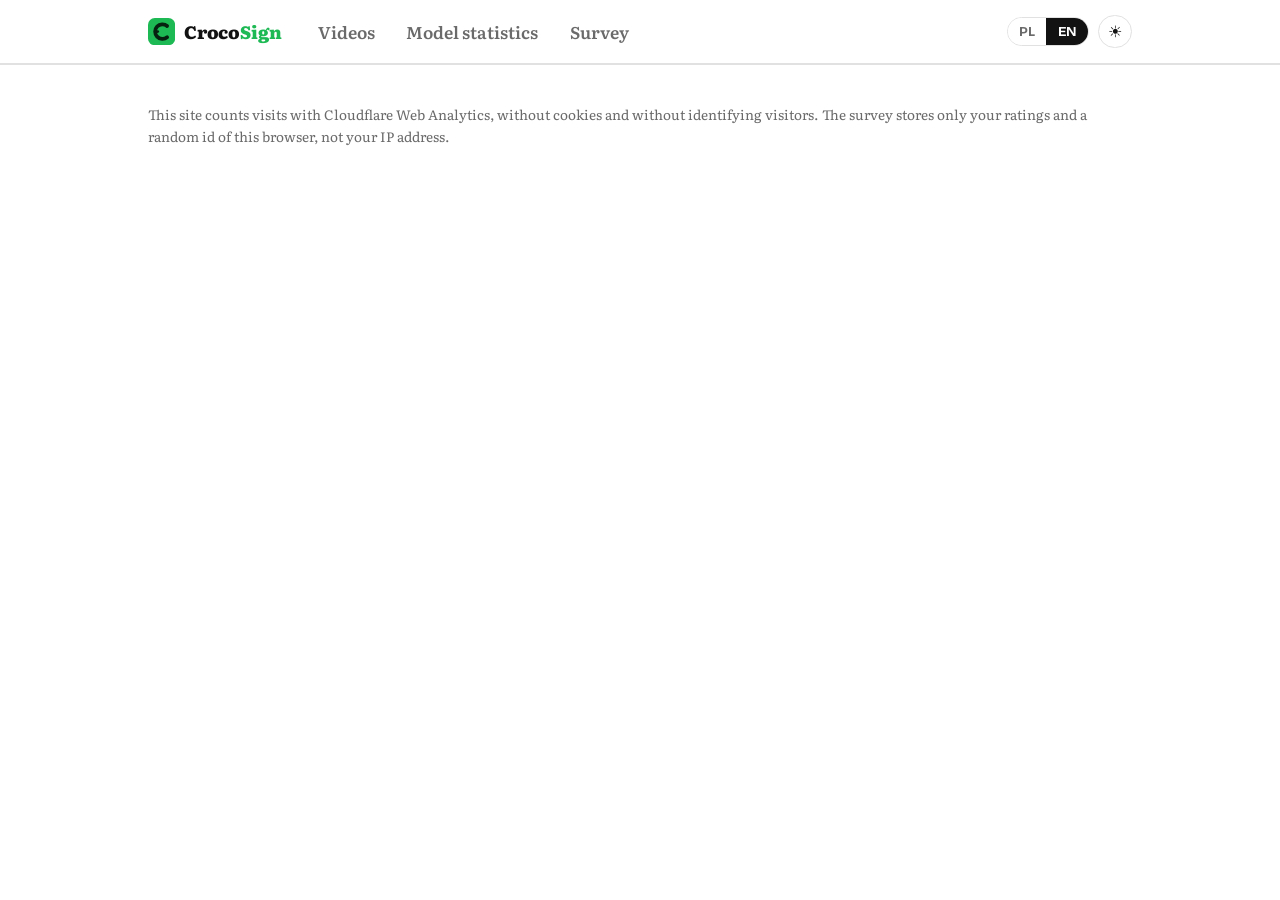
==== en/index.html @ 55305ed4 "Rebuild: fix(metrics): opaque sticky cell on highlighted row From crocosign-site d670e0a." ====
<!DOCTYPE html>
<html lang="en"><head>
    <meta charset="UTF-8">
    <link rel="icon" type="image/svg+xml" href="/favicon.svg">
    <meta name="viewport" content="width=device-width, initial-scale=1.0">
    <meta name="theme-color" content="#f1f3f5">
    <!-- Prerendered pages are visible before the app loads: apply a saved dark theme first. -->
    <script>try { var t = localStorage.getItem('croco-theme'); if (t === 'system') t = matchMedia('(prefers-color-scheme: dark)').matches ? 'dark' : 'light'; if (t === 'dark') document.documentElement.setAttribute('data-theme', 'dark') } catch (e) {}</script>
    <meta name="google-site-verification" content="Dm1I7h7MbUyl6pM-6xq9IWmkWGs-axJ8IQXrkf_HCyQ">
    <link rel="preconnect" href="https://fonts.googleapis.com">
    <link rel="preconnect" href="https://fonts.gstatic.com" crossorigin="">
    <link href="https://fonts.googleapis.com/css2?family=Bricolage+Grotesque:opsz,wdth,wght@12..96,75..100,300..800&amp;family=Literata:opsz,wght@7..72,400..700&amp;display=swap" rel="stylesheet">
    <title>CrocoSign: AI sign language translator for Polish Sign Language (PJM) to text</title>
    <meta name="description" content="Research prototype of an AI translator for Polish Sign Language (PJM): the model translates PJM videos into text. An open dataset of 29,928 video-sentence pairs from 151 Deaf signers, trained models and a survey rating the translations.">
    <link rel="canonical" href="https://crocosign.pl/en/">
    <meta property="og:type" content="website">
    <meta property="og:site_name" content="CrocoSign">
    <meta property="og:url" content="https://crocosign.pl/en/">
    <meta property="og:title" content="CrocoSign: AI sign language translator for Polish Sign Language (PJM) to text">
    <meta property="og:description" content="Research prototype of an AI translator for Polish Sign Language (PJM): the model translates PJM videos into text. An open dataset of 29,928 video-sentence pairs from 151 Deaf signers, trained models and a survey rating the translations.">
    <meta property="og:image" content="https://crocosign.pl/og.png">
    <meta property="og:image:width" content="1200">
    <meta property="og:image:height" content="630">
    <meta property="og:locale" content="en_US">
    <meta property="og:locale:alternate" content="pl_PL">
    <meta name="twitter:card" content="summary_large_image">
    <!-- Lets Google Dataset Search list the corpus. -->
    <script type="application/ld+json">{"@context": "https://schema.org", "@type": "Dataset", "name": "CrocoSign PJM-to-text dataset", "description": "29,928 sentence-level video clips of Polish Sign Language (PJM), about 25 hours from 151 Deaf signers, with corrected Polish transcripts, English translations, signer identifiers and multi-signer and signer-independent splits. Built from the Open Repository of the PJM Corpus of the University of Warsaw.", "url": "https://huggingface.co/datasets/CrocoSign/pjm-data", "sameAs": "https://github.com/crocosign/pjm-data", "license": "https://creativecommons.org/licenses/by-sa/4.0/", "isBasedOn": "https://www.korpuspjm.uw.edu.pl/", "inLanguage": ["pl", "en"], "keywords": ["Polish Sign Language", "PJM", "sign language translation", "sign language dataset"], "creator": {"@type": "Organization", "name": "CrocoSign", "url": "https://crocosign.pl"}}</script>
    <script type="module" crossorigin="" src="/assets/index-BMT6bpnj.js"></script>
    <link rel="stylesheet" crossorigin="" href="/assets/index-DxRXFw7Z.css">
  <link rel="modulepreload" as="script" crossorigin="" href="/assets/LandingPage-D9YiH0JZ.js"><link rel="modulepreload" as="script" crossorigin="" href="/assets/dataLabels-BdBc4yPj.js"><link rel="stylesheet" crossorigin="" href="/assets/LandingPage-Db438eYz.css"><link rel="alternate" hreflang="pl" href="https://crocosign.pl/"><link rel="alternate" hreflang="en" href="https://crocosign.pl/en/"><link rel="alternate" hreflang="x-default" href="https://crocosign.pl/"></head>
  <body>
    <div id="app" data-v-app=""><header data-v-b5de9434="" class="nav"><div data-v-b5de9434="" class="nav__inner container"><a data-v-b5de9434="" aria-current="page" href="/en" class="router-link-active router-link-exact-active brand" aria-label="CrocoSign"><span data-v-6fd08fef="" data-v-b5de9434="" class="logo"><svg data-v-6fd08fef="" class="logo__mark" viewBox="0 0 32 32" role="img" aria-label="CrocoSign"><rect data-v-6fd08fef="" x="0" y="0" width="32" height="32" rx="8" class="logo__tile"></rect><path data-v-6fd08fef="" d="M22.5 9.4 A 8.6 8.6 0 1 0 22.5 22.6" class="logo__glyph"></path><circle data-v-6fd08fef="" cx="11.3" cy="16" r="1.7" class="logo__eye"></circle></svg><span data-v-6fd08fef="" class="logo__word" aria-hidden="true"><span data-v-6fd08fef="" class="logo__croco">Croco</span><span data-v-6fd08fef="" class="logo__sign">Sign</span></span></span></a><nav data-v-b5de9434="" class="nav__links"><a data-v-b5de9434="" href="/en/videos" class="">Videos</a><a data-v-b5de9434="" href="/en/metrics" class="">Model statistics</a><a data-v-b5de9434="" href="/en/survey" class="">Survey</a></nav><div data-v-b5de9434="" class="nav__actions"><div data-v-b5de9434="" class="lang" role="group" aria-label="Language"><button data-v-b5de9434="" type="button" class=""> PL </button><button data-v-b5de9434="" type="button" class="lang--on"> EN </button></div><button data-v-b5de9434="" type="button" class="theme-toggle" title="Toggle theme" aria-label="Toggle theme">☀</button></div></div></header><main data-v-5b6b8867="" data-v-b5de9434="" class="landing"><div data-v-5b6b8867="" class="wrap"><header data-v-5b6b8867="" class="hero"><div data-v-5b6b8867=""><h1 data-v-5b6b8867="">CrocoSign</h1><p data-v-5b6b8867="" class="lead">We teach AI to translate Polish Sign Language (PJM) videos into text.</p><p data-v-5b6b8867="" class="proto">This is a research prototype, not a replacement for an interpreter.</p><p data-v-5b6b8867="" class="thesis">This is our engineering thesis at PJATK, “Automatic translation from Polish Sign Language to spoken languages”.</p><div data-v-5b6b8867="" class="cta"><a data-v-5b6b8867="" href="/en/videos" class="btn btn-primary">Browse corpus clips</a><a data-v-5b6b8867="" href="/en/metrics" class="btn btn-secondary">See model results</a><a data-v-5b6b8867="" href="/en/survey" class="btn btn-secondary">Rate the model's translations</a></div></div><figure data-v-8e3d008e="" data-v-5b6b8867="" class="scene"><div data-v-8e3d008e="" class="stage"><!----><video data-v-8e3d008e="" class="stage__video" poster="/assets/frame-C64pJEis.jpg" width="640" height="360" loop="" playsinline="" preload="auto" role="img" aria-label="A frame from the corpus recording: the signer raises a hand to the mouth"><source data-v-8e3d008e="" src="/assets/clip-DSAp-umF.webm" type="video/webm"><source data-v-8e3d008e="" src="/assets/clip-BU9-rFMF.mp4" type="video/mp4"></video><canvas data-v-8e3d008e="" class="stage__canvas" aria-hidden="true" width="541" height="305"></canvas></div><div data-v-8e3d008e="" class="controls"><button data-v-8e3d008e="" class="play" type="button">Play clip</button><div data-v-8e3d008e="" class="layers" role="group" aria-label="Keypoint layers"><span data-v-8e3d008e="" class="chip" style="--c: var(--g-lh);"><input data-v-8e3d008e="" id="layer-leftHand" type="checkbox"><label data-v-8e3d008e="" for="layer-leftHand"><i data-v-8e3d008e=""></i>left hand</label></span><span data-v-8e3d008e="" class="chip" style="--c: var(--g-rh);"><input data-v-8e3d008e="" id="layer-rightHand" type="checkbox"><label data-v-8e3d008e="" for="layer-rightHand"><i data-v-8e3d008e=""></i>right hand</label></span><span data-v-8e3d008e="" class="chip" style="--c: var(--g-body);"><input data-v-8e3d008e="" id="layer-body" type="checkbox"><label data-v-8e3d008e="" for="layer-body"><i data-v-8e3d008e=""></i>body</label></span><span data-v-8e3d008e="" class="chip" style="--c: var(--g-face);"><input data-v-8e3d008e="" id="layer-face" type="checkbox"><label data-v-8e3d008e="" for="layer-face"><i data-v-8e3d008e=""></i>face</label></span></div></div><p data-v-8e3d008e="" class="transcript" lang="pl">„Rybka podnosi się i opluwa kota, a ten ucieka.”</p><p data-v-8e3d008e="" class="source">Uni-Sign, transfer from OpenASL</p><p data-v-8e3d008e="" class="out" lang="en"><span data-v-8e3d008e="" class="w">The</span> <span data-v-8e3d008e="" class="w">fish</span> <span data-v-8e3d008e="" class="w">rises</span> <span data-v-8e3d008e="" class="w">and</span> <span data-v-8e3d008e="" class="w">spits</span> <span data-v-8e3d008e="" class="w">water</span> <span data-v-8e3d008e="" class="w">at</span> <span data-v-8e3d008e="" class="w">the</span> <span data-v-8e3d008e="" class="w">cat,</span> <span data-v-8e3d008e="" class="w">and</span> <span data-v-8e3d008e="" class="w">the</span> <span data-v-8e3d008e="" class="w">cat</span> <span data-v-8e3d008e="" class="w">runs</span> <span data-v-8e3d008e="" class="w">away.</span> </p><p data-v-8e3d008e="" class="example">An example picked from the test set.</p></figure></header><section data-v-5b6b8867="" class="sec" aria-labelledby="h-problem"><h2 data-v-5b6b8867="" id="h-problem">The problem</h2><div data-v-5b6b8867="" class="body"><p data-v-5b6b8867="" class="big">The Polish Association of the Deaf estimates that about 40-50 thousand people in Poland use PJM. It has its own grammar, and meaning is carried by, among other things, the direction and force of a movement and facial expression.</p><p data-v-5b6b8867="">There are few interpreters. 236 sign language interpreters took part in the 2023 census by STPJM and the University of Warsaw. Regional registers hold 508 entries, but they are not kept up to date, so there are probably far fewer active interpreters. An hour of interpreting costs about 132 PLN on average. In an emergency, such as a visit to the doctor, it is often impossible to book one.</p><div data-v-5b6b8867="" class="consulted"><p data-v-5b6b8867="">At the start we talked the idea and these problems through with Deaf people. What is needed most is more interpreters, and for that, more people and money. Our work runs alongside that: we test whether machine translation from PJM to text is feasible.</p></div><p data-v-5b6b8867="">We translate straight from video to text. Many systems first write signs down in an intermediate notation called glosses. No manual gloss annotation exists for PJM, so those methods could not be used directly. Pseudo-glosses could be generated automatically, but we chose a fully gloss-free approach: no extra stage and no noise from automatic annotation errors.</p><p data-v-5b6b8867="">We found no existing PJM-to-text translator and no set of recordings ready for training models. We built the dataset ourselves.</p></div></section><section data-v-5b6b8867="" class="sec sec--scene" aria-labelledby="h-how"><h2 data-v-5b6b8867="" id="h-how">How it works</h2><div data-v-cfa67ae3="" data-v-5b6b8867="" class="scene s1 s2 s3 s4"><figure data-v-cfa67ae3="" class="figure"><div data-v-cfa67ae3="" class="layer layer--frame"><img data-v-cfa67ae3="" class="photo" src="/assets/frame-C64pJEis.jpg" alt="A frame from the corpus recording: the signer raises a hand to the mouth" width="640" height="360" loading="lazy"><svg data-v-cfa67ae3="" class="overlay" viewBox="0 0 640 360" preserveAspectRatio="xMidYMid slice" aria-hidden="true"><g data-v-cfa67ae3="" stroke="#1ed760" fill="#1ed760"><line data-v-cfa67ae3="" class="draw" x1="367.2" y1="296.8" x2="349.3" y2="301.1" pathLength="1" stroke-width="2.5" style="transition-delay: 0ms;"></line><line data-v-cfa67ae3="" class="draw" x1="349.3" y1="301.1" x2="334.3" y2="306.1" pathLength="1" stroke-width="2.5" style="transition-delay: 25ms;"></line><line data-v-cfa67ae3="" class="draw" x1="334.3" y1="306.1" x2="325.8" y2="316.8" pathLength="1" stroke-width="2.5" style="transition-delay: 50ms;"></line><line data-v-cfa67ae3="" class="draw" x1="325.8" y1="316.8" x2="315.8" y2="324.7" pathLength="1" stroke-width="2.5" style="transition-delay: 75ms;"></line><line data-v-cfa67ae3="" class="draw" x1="367.2" y1="296.8" x2="332.9" y2="316.8" pathLength="1" stroke-width="2.5" style="transition-delay: 100ms;"></line><line data-v-cfa67ae3="" class="draw" x1="332.9" y1="316.8" x2="325.1" y2="330.4" pathLength="1" stroke-width="2.5" style="transition-delay: 125ms;"></line><line data-v-cfa67ae3="" class="draw" x1="325.1" y1="330.4" x2="317.9" y2="339" pathLength="1" stroke-width="2.5" style="transition-delay: 150ms;"></line><line data-v-cfa67ae3="" class="draw" x1="317.9" y1="339" x2="312.2" y2="346.8" pathLength="1" stroke-width="2.5" style="transition-delay: 175ms;"></line><line data-v-cfa67ae3="" class="draw" x1="367.2" y1="296.8" x2="342.2" y2="323.2" pathLength="1" stroke-width="2.5" style="transition-delay: 200ms;"></line><line data-v-cfa67ae3="" class="draw" x1="342.2" y1="323.2" x2="332.9" y2="338.3" pathLength="1" stroke-width="2.5" style="transition-delay: 225ms;"></line><line data-v-cfa67ae3="" class="draw" x1="332.9" y1="338.3" x2="325.8" y2="346.1" pathLength="1" stroke-width="2.5" style="transition-delay: 250ms;"></line><line data-v-cfa67ae3="" class="draw" x1="325.8" y1="346.1" x2="320" y2="351.8" pathLength="1" stroke-width="2.5" style="transition-delay: 275ms;"></line><line data-v-cfa67ae3="" class="draw" x1="367.2" y1="296.8" x2="350" y2="328.2" pathLength="1" stroke-width="2.5" style="transition-delay: 300ms;"></line><line data-v-cfa67ae3="" class="draw" x1="350" y1="328.2" x2="340.7" y2="341.1" pathLength="1" stroke-width="2.5" style="transition-delay: 325ms;"></line><line data-v-cfa67ae3="" class="draw" x1="340.7" y1="341.1" x2="333.6" y2="346.8" pathLength="1" stroke-width="2.5" style="transition-delay: 350ms;"></line><line data-v-cfa67ae3="" class="draw" x1="333.6" y1="346.8" x2="328.6" y2="349.7" pathLength="1" stroke-width="2.5" style="transition-delay: 375ms;"></line><line data-v-cfa67ae3="" class="draw" x1="367.2" y1="296.8" x2="357.2" y2="332.5" pathLength="1" stroke-width="2.5" style="transition-delay: 400ms;"></line><line data-v-cfa67ae3="" class="draw" x1="357.2" y1="332.5" x2="349.3" y2="341.1" pathLength="1" stroke-width="2.5" style="transition-delay: 425ms;"></line><line data-v-cfa67ae3="" class="draw" x1="349.3" y1="341.1" x2="343.6" y2="344" pathLength="1" stroke-width="2.5" style="transition-delay: 450ms;"></line><line data-v-cfa67ae3="" class="draw" x1="343.6" y1="344" x2="339.3" y2="345.4" pathLength="1" stroke-width="2.5" style="transition-delay: 475ms;"></line><circle data-v-cfa67ae3="" class="dot" cx="367.2" cy="296.8" r="2.2" style="transition-delay: 500ms;"></circle><circle data-v-cfa67ae3="" class="dot" cx="349.3" cy="301.1" r="2.2" style="transition-delay: 500ms;"></circle><circle data-v-cfa67ae3="" class="dot" cx="334.3" cy="306.1" r="2.2" style="transition-delay: 500ms;"></circle><circle data-v-cfa67ae3="" class="dot" cx="325.8" cy="316.8" r="2.2" style="transition-delay: 500ms;"></circle><circle data-v-cfa67ae3="" class="dot" cx="315.8" cy="324.7" r="2.2" style="transition-delay: 500ms;"></circle><circle data-v-cfa67ae3="" class="dot" cx="332.9" cy="316.8" r="2.2" style="transition-delay: 500ms;"></circle><circle data-v-cfa67ae3="" class="dot" cx="325.1" cy="330.4" r="2.2" style="transition-delay: 500ms;"></circle><circle data-v-cfa67ae3="" class="dot" cx="317.9" cy="339" r="2.2" style="transition-delay: 500ms;"></circle><circle data-v-cfa67ae3="" class="dot" cx="312.2" cy="346.8" r="2.2" style="transition-delay: 500ms;"></circle><circle data-v-cfa67ae3="" class="dot" cx="342.2" cy="323.2" r="2.2" style="transition-delay: 500ms;"></circle><circle data-v-cfa67ae3="" class="dot" cx="332.9" cy="338.3" r="2.2" style="transition-delay: 500ms;"></circle><circle data-v-cfa67ae3="" class="dot" cx="325.8" cy="346.1" r="2.2" style="transition-delay: 500ms;"></circle><circle data-v-cfa67ae3="" class="dot" cx="320" cy="351.8" r="2.2" style="transition-delay: 500ms;"></circle><circle data-v-cfa67ae3="" class="dot" cx="350" cy="328.2" r="2.2" style="transition-delay: 500ms;"></circle><circle data-v-cfa67ae3="" class="dot" cx="340.7" cy="341.1" r="2.2" style="transition-delay: 500ms;"></circle><circle data-v-cfa67ae3="" class="dot" cx="333.6" cy="346.8" r="2.2" style="transition-delay: 500ms;"></circle><circle data-v-cfa67ae3="" class="dot" cx="328.6" cy="349.7" r="2.2" style="transition-delay: 500ms;"></circle><circle data-v-cfa67ae3="" class="dot" cx="357.2" cy="332.5" r="2.2" style="transition-delay: 500ms;"></circle><circle data-v-cfa67ae3="" class="dot" cx="349.3" cy="341.1" r="2.2" style="transition-delay: 500ms;"></circle><circle data-v-cfa67ae3="" class="dot" cx="343.6" cy="344" r="2.2" style="transition-delay: 500ms;"></circle><circle data-v-cfa67ae3="" class="dot" cx="339.3" cy="345.4" r="2.2" style="transition-delay: 500ms;"></circle></g><g data-v-cfa67ae3="" stroke="#7ee2a8" fill="#7ee2a8"><line data-v-cfa67ae3="" class="draw" x1="294.3" y1="130.3" x2="300.7" y2="121.8" pathLength="1" stroke-width="2.5" style="transition-delay: 220ms;"></line><line data-v-cfa67ae3="" class="draw" x1="300.7" y1="121.8" x2="309.3" y2="116" pathLength="1" stroke-width="2.5" style="transition-delay: 245ms;"></line><line data-v-cfa67ae3="" class="draw" x1="309.3" y1="116" x2="316.5" y2="110.3" pathLength="1" stroke-width="2.5" style="transition-delay: 270ms;"></line><line data-v-cfa67ae3="" class="draw" x1="316.5" y1="110.3" x2="320.8" y2="99.6" pathLength="1" stroke-width="2.5" style="transition-delay: 295ms;"></line><line data-v-cfa67ae3="" class="draw" x1="294.3" y1="130.3" x2="301.4" y2="94.6" pathLength="1" stroke-width="2.5" style="transition-delay: 320ms;"></line><line data-v-cfa67ae3="" class="draw" x1="301.4" y1="94.6" x2="310.7" y2="92.4" pathLength="1" stroke-width="2.5" style="transition-delay: 345ms;"></line><line data-v-cfa67ae3="" class="draw" x1="310.7" y1="92.4" x2="317.9" y2="97.5" pathLength="1" stroke-width="2.5" style="transition-delay: 370ms;"></line><line data-v-cfa67ae3="" class="draw" x1="317.9" y1="97.5" x2="322.2" y2="107.5" pathLength="1" stroke-width="2.5" style="transition-delay: 395ms;"></line><line data-v-cfa67ae3="" class="draw" x1="294.3" y1="130.3" x2="297.2" y2="95.3" pathLength="1" stroke-width="2.5" style="transition-delay: 420ms;"></line><line data-v-cfa67ae3="" class="draw" x1="297.2" y1="95.3" x2="312.2" y2="94.6" pathLength="1" stroke-width="2.5" style="transition-delay: 445ms;"></line><line data-v-cfa67ae3="" class="draw" x1="312.2" y1="94.6" x2="319.3" y2="101.7" pathLength="1" stroke-width="2.5" style="transition-delay: 470ms;"></line><line data-v-cfa67ae3="" class="draw" x1="319.3" y1="101.7" x2="322.9" y2="111" pathLength="1" stroke-width="2.5" style="transition-delay: 495ms;"></line><line data-v-cfa67ae3="" class="draw" x1="294.3" y1="130.3" x2="295" y2="97.5" pathLength="1" stroke-width="2.5" style="transition-delay: 520ms;"></line><line data-v-cfa67ae3="" class="draw" x1="295" y1="97.5" x2="309.3" y2="97.5" pathLength="1" stroke-width="2.5" style="transition-delay: 545ms;"></line><line data-v-cfa67ae3="" class="draw" x1="309.3" y1="97.5" x2="317.2" y2="106.7" pathLength="1" stroke-width="2.5" style="transition-delay: 570ms;"></line><line data-v-cfa67ae3="" class="draw" x1="317.2" y1="106.7" x2="319.3" y2="117.5" pathLength="1" stroke-width="2.5" style="transition-delay: 595ms;"></line><line data-v-cfa67ae3="" class="draw" x1="294.3" y1="130.3" x2="293.6" y2="101.7" pathLength="1" stroke-width="2.5" style="transition-delay: 620ms;"></line><line data-v-cfa67ae3="" class="draw" x1="293.6" y1="101.7" x2="305.7" y2="101.7" pathLength="1" stroke-width="2.5" style="transition-delay: 645ms;"></line><line data-v-cfa67ae3="" class="draw" x1="305.7" y1="101.7" x2="312.2" y2="110.3" pathLength="1" stroke-width="2.5" style="transition-delay: 670ms;"></line><line data-v-cfa67ae3="" class="draw" x1="312.2" y1="110.3" x2="315.8" y2="118.9" pathLength="1" stroke-width="2.5" style="transition-delay: 695ms;"></line><circle data-v-cfa67ae3="" class="dot" cx="294.3" cy="130.3" r="2.2" style="transition-delay: 720ms;"></circle><circle data-v-cfa67ae3="" class="dot" cx="300.7" cy="121.8" r="2.2" style="transition-delay: 720ms;"></circle><circle data-v-cfa67ae3="" class="dot" cx="309.3" cy="116" r="2.2" style="transition-delay: 720ms;"></circle><circle data-v-cfa67ae3="" class="dot" cx="316.5" cy="110.3" r="2.2" style="transition-delay: 720ms;"></circle><circle data-v-cfa67ae3="" class="dot" cx="320.8" cy="99.6" r="2.2" style="transition-delay: 720ms;"></circle><circle data-v-cfa67ae3="" class="dot" cx="301.4" cy="94.6" r="2.2" style="transition-delay: 720ms;"></circle><circle data-v-cfa67ae3="" class="dot" cx="310.7" cy="92.4" r="2.2" style="transition-delay: 720ms;"></circle><circle data-v-cfa67ae3="" class="dot" cx="317.9" cy="97.5" r="2.2" style="transition-delay: 720ms;"></circle><circle data-v-cfa67ae3="" class="dot" cx="322.2" cy="107.5" r="2.2" style="transition-delay: 720ms;"></circle><circle data-v-cfa67ae3="" class="dot" cx="297.2" cy="95.3" r="2.2" style="transition-delay: 720ms;"></circle><circle data-v-cfa67ae3="" class="dot" cx="312.2" cy="94.6" r="2.2" style="transition-delay: 720ms;"></circle><circle data-v-cfa67ae3="" class="dot" cx="319.3" cy="101.7" r="2.2" style="transition-delay: 720ms;"></circle><circle data-v-cfa67ae3="" class="dot" cx="322.9" cy="111" r="2.2" style="transition-delay: 720ms;"></circle><circle data-v-cfa67ae3="" class="dot" cx="295" cy="97.5" r="2.2" style="transition-delay: 720ms;"></circle><circle data-v-cfa67ae3="" class="dot" cx="309.3" cy="97.5" r="2.2" style="transition-delay: 720ms;"></circle><circle data-v-cfa67ae3="" class="dot" cx="317.2" cy="106.7" r="2.2" style="transition-delay: 720ms;"></circle><circle data-v-cfa67ae3="" class="dot" cx="319.3" cy="117.5" r="2.2" style="transition-delay: 720ms;"></circle><circle data-v-cfa67ae3="" class="dot" cx="293.6" cy="101.7" r="2.2" style="transition-delay: 720ms;"></circle><circle data-v-cfa67ae3="" class="dot" cx="305.7" cy="101.7" r="2.2" style="transition-delay: 720ms;"></circle><circle data-v-cfa67ae3="" class="dot" cx="312.2" cy="110.3" r="2.2" style="transition-delay: 720ms;"></circle><circle data-v-cfa67ae3="" class="dot" cx="315.8" cy="118.9" r="2.2" style="transition-delay: 720ms;"></circle></g><g data-v-cfa67ae3="" stroke="#e8c872" fill="#e8c872"><line data-v-cfa67ae3="" class="draw" x1="389.3" y1="153.2" x2="248.6" y2="136.8" pathLength="1" stroke-width="2.5" style="transition-delay: 440ms;"></line><line data-v-cfa67ae3="" class="draw" x1="389.3" y1="153.2" x2="444.4" y2="256.1" pathLength="1" stroke-width="2.5" style="transition-delay: 465ms;"></line><line data-v-cfa67ae3="" class="draw" x1="444.4" y1="256.1" x2="370" y2="295.4" pathLength="1" stroke-width="2.5" style="transition-delay: 490ms;"></line><line data-v-cfa67ae3="" class="draw" x1="248.6" y1="136.8" x2="212.2" y2="208.9" pathLength="1" stroke-width="2.5" style="transition-delay: 515ms;"></line><line data-v-cfa67ae3="" class="draw" x1="212.2" y1="208.9" x2="284.3" y2="135.3" pathLength="1" stroke-width="2.5" style="transition-delay: 540ms;"></line><line data-v-cfa67ae3="" class="draw" x1="304.3" y1="86.7" x2="318.6" y2="73.2" pathLength="1" stroke-width="2.5" style="transition-delay: 565ms;"></line><line data-v-cfa67ae3="" class="draw" x1="304.3" y1="86.7" x2="290.8" y2="73.2" pathLength="1" stroke-width="2.5" style="transition-delay: 590ms;"></line><line data-v-cfa67ae3="" class="draw" x1="318.6" y1="73.2" x2="342.2" y2="82.4" pathLength="1" stroke-width="2.5" style="transition-delay: 615ms;"></line><line data-v-cfa67ae3="" class="draw" x1="290.8" y1="73.2" x2="270.7" y2="85.3" pathLength="1" stroke-width="2.5" style="transition-delay: 640ms;"></line><circle data-v-cfa67ae3="" class="dot" cx="304.3" cy="86.7" r="2.2" style="transition-delay: 940ms;"></circle><circle data-v-cfa67ae3="" class="dot" cx="318.6" cy="73.2" r="2.2" style="transition-delay: 940ms;"></circle><circle data-v-cfa67ae3="" class="dot" cx="290.8" cy="73.2" r="2.2" style="transition-delay: 940ms;"></circle><circle data-v-cfa67ae3="" class="dot" cx="342.2" cy="82.4" r="2.2" style="transition-delay: 940ms;"></circle><circle data-v-cfa67ae3="" class="dot" cx="270.7" cy="85.3" r="2.2" style="transition-delay: 940ms;"></circle><circle data-v-cfa67ae3="" class="dot" cx="389.3" cy="153.2" r="2.2" style="transition-delay: 940ms;"></circle><circle data-v-cfa67ae3="" class="dot" cx="248.6" cy="136.8" r="2.2" style="transition-delay: 940ms;"></circle><circle data-v-cfa67ae3="" class="dot" cx="444.4" cy="256.1" r="2.2" style="transition-delay: 940ms;"></circle><circle data-v-cfa67ae3="" class="dot" cx="212.2" cy="208.9" r="2.2" style="transition-delay: 940ms;"></circle><circle data-v-cfa67ae3="" class="dot" cx="370" cy="295.4" r="2.2" style="transition-delay: 940ms;"></circle><circle data-v-cfa67ae3="" class="dot" cx="284.3" cy="135.3" r="2.2" style="transition-delay: 940ms;"></circle></g><g data-v-cfa67ae3="" stroke="#f28c6b" fill="#f28c6b"><line data-v-cfa67ae3="" class="draw" x1="272.1" y1="75.3" x2="272.9" y2="83.9" pathLength="1" stroke-width="1.5" style="transition-delay: 660ms;"></line><line data-v-cfa67ae3="" class="draw" x1="272.9" y1="83.9" x2="274.3" y2="92.4" pathLength="1" stroke-width="1.5" style="transition-delay: 685ms;"></line><line data-v-cfa67ae3="" class="draw" x1="274.3" y1="92.4" x2="276.4" y2="100.3" pathLength="1" stroke-width="1.5" style="transition-delay: 710ms;"></line><line data-v-cfa67ae3="" class="draw" x1="276.4" y1="100.3" x2="279.3" y2="107.5" pathLength="1" stroke-width="1.5" style="transition-delay: 735ms;"></line><line data-v-cfa67ae3="" class="draw" x1="279.3" y1="107.5" x2="284.3" y2="113.9" pathLength="1" stroke-width="1.5" style="transition-delay: 760ms;"></line><line data-v-cfa67ae3="" class="draw" x1="284.3" y1="113.9" x2="290" y2="120.3" pathLength="1" stroke-width="1.5" style="transition-delay: 785ms;"></line><line data-v-cfa67ae3="" class="draw" x1="290" y1="120.3" x2="297.9" y2="123.2" pathLength="1" stroke-width="1.5" style="transition-delay: 810ms;"></line><line data-v-cfa67ae3="" class="draw" x1="297.9" y1="123.2" x2="306.4" y2="124.6" pathLength="1" stroke-width="1.5" style="transition-delay: 835ms;"></line><line data-v-cfa67ae3="" class="draw" x1="306.4" y1="124.6" x2="315" y2="122.5" pathLength="1" stroke-width="1.5" style="transition-delay: 860ms;"></line><line data-v-cfa67ae3="" class="draw" x1="315" y1="122.5" x2="322.9" y2="118.9" pathLength="1" stroke-width="1.5" style="transition-delay: 885ms;"></line><line data-v-cfa67ae3="" class="draw" x1="322.9" y1="118.9" x2="327.9" y2="112.5" pathLength="1" stroke-width="1.5" style="transition-delay: 910ms;"></line><line data-v-cfa67ae3="" class="draw" x1="327.9" y1="112.5" x2="333.6" y2="105.3" pathLength="1" stroke-width="1.5" style="transition-delay: 935ms;"></line><line data-v-cfa67ae3="" class="draw" x1="333.6" y1="105.3" x2="336.4" y2="98.9" pathLength="1" stroke-width="1.5" style="transition-delay: 960ms;"></line><line data-v-cfa67ae3="" class="draw" x1="336.4" y1="98.9" x2="337.9" y2="90.3" pathLength="1" stroke-width="1.5" style="transition-delay: 985ms;"></line><line data-v-cfa67ae3="" class="draw" x1="337.9" y1="90.3" x2="338.6" y2="82.4" pathLength="1" stroke-width="1.5" style="transition-delay: 1010ms;"></line><line data-v-cfa67ae3="" class="draw" x1="338.6" y1="82.4" x2="338.6" y2="73.9" pathLength="1" stroke-width="1.5" style="transition-delay: 1035ms;"></line><circle data-v-cfa67ae3="" class="dot" cx="272.1" cy="75.3" r="1.2" style="transition-delay: 1160ms;"></circle><circle data-v-cfa67ae3="" class="dot" cx="272.9" cy="83.9" r="1.2" style="transition-delay: 1160ms;"></circle><circle data-v-cfa67ae3="" class="dot" cx="274.3" cy="92.4" r="1.2" style="transition-delay: 1160ms;"></circle><circle data-v-cfa67ae3="" class="dot" cx="276.4" cy="100.3" r="1.2" style="transition-delay: 1160ms;"></circle><circle data-v-cfa67ae3="" class="dot" cx="279.3" cy="107.5" r="1.2" style="transition-delay: 1160ms;"></circle><circle data-v-cfa67ae3="" class="dot" cx="284.3" cy="113.9" r="1.2" style="transition-delay: 1160ms;"></circle><circle data-v-cfa67ae3="" class="dot" cx="290" cy="120.3" r="1.2" style="transition-delay: 1160ms;"></circle><circle data-v-cfa67ae3="" class="dot" cx="297.9" cy="123.2" r="1.2" style="transition-delay: 1160ms;"></circle><circle data-v-cfa67ae3="" class="dot" cx="306.4" cy="124.6" r="1.2" style="transition-delay: 1160ms;"></circle><circle data-v-cfa67ae3="" class="dot" cx="315" cy="122.5" r="1.2" style="transition-delay: 1160ms;"></circle><circle data-v-cfa67ae3="" class="dot" cx="322.9" cy="118.9" r="1.2" style="transition-delay: 1160ms;"></circle><circle data-v-cfa67ae3="" class="dot" cx="327.9" cy="112.5" r="1.2" style="transition-delay: 1160ms;"></circle><circle data-v-cfa67ae3="" class="dot" cx="333.6" cy="105.3" r="1.2" style="transition-delay: 1160ms;"></circle><circle data-v-cfa67ae3="" class="dot" cx="336.4" cy="98.9" r="1.2" style="transition-delay: 1160ms;"></circle><circle data-v-cfa67ae3="" class="dot" cx="337.9" cy="90.3" r="1.2" style="transition-delay: 1160ms;"></circle><circle data-v-cfa67ae3="" class="dot" cx="338.6" cy="82.4" r="1.2" style="transition-delay: 1160ms;"></circle><circle data-v-cfa67ae3="" class="dot" cx="338.6" cy="73.9" r="1.2" style="transition-delay: 1160ms;"></circle><circle data-v-cfa67ae3="" class="dot" cx="280" cy="68.9" r="1.2" style="transition-delay: 1160ms;"></circle><circle data-v-cfa67ae3="" class="dot" cx="284.3" cy="66.7" r="1.2" style="transition-delay: 1160ms;"></circle><circle data-v-cfa67ae3="" class="dot" cx="288.6" cy="66" r="1.2" style="transition-delay: 1160ms;"></circle><circle data-v-cfa67ae3="" class="dot" cx="293.6" cy="66" r="1.2" style="transition-delay: 1160ms;"></circle><circle data-v-cfa67ae3="" class="dot" cx="297.9" cy="66.7" r="1.2" style="transition-delay: 1160ms;"></circle><circle data-v-cfa67ae3="" class="dot" cx="310" cy="66.7" r="1.2" style="transition-delay: 1160ms;"></circle><circle data-v-cfa67ae3="" class="dot" cx="315" cy="65.3" r="1.2" style="transition-delay: 1160ms;"></circle><circle data-v-cfa67ae3="" class="dot" cx="320" cy="65.3" r="1.2" style="transition-delay: 1160ms;"></circle><circle data-v-cfa67ae3="" class="dot" cx="325.1" cy="66" r="1.2" style="transition-delay: 1160ms;"></circle><circle data-v-cfa67ae3="" class="dot" cx="329.3" cy="68.1" r="1.2" style="transition-delay: 1160ms;"></circle><circle data-v-cfa67ae3="" class="dot" cx="304.3" cy="73.2" r="1.2" style="transition-delay: 1160ms;"></circle><circle data-v-cfa67ae3="" class="dot" cx="304.3" cy="78.2" r="1.2" style="transition-delay: 1160ms;"></circle><circle data-v-cfa67ae3="" class="dot" cx="304.3" cy="83.9" r="1.2" style="transition-delay: 1160ms;"></circle><circle data-v-cfa67ae3="" class="dot" cx="304.3" cy="89.6" r="1.2" style="transition-delay: 1160ms;"></circle><circle data-v-cfa67ae3="" class="dot" cx="297.9" cy="93.2" r="1.2" style="transition-delay: 1160ms;"></circle><circle data-v-cfa67ae3="" class="dot" cx="300.7" cy="93.9" r="1.2" style="transition-delay: 1160ms;"></circle><circle data-v-cfa67ae3="" class="dot" cx="304.3" cy="94.6" r="1.2" style="transition-delay: 1160ms;"></circle><circle data-v-cfa67ae3="" class="dot" cx="307.2" cy="94.6" r="1.2" style="transition-delay: 1160ms;"></circle><circle data-v-cfa67ae3="" class="dot" cx="310.7" cy="93.9" r="1.2" style="transition-delay: 1160ms;"></circle><circle data-v-cfa67ae3="" class="dot" cx="284.3" cy="74.6" r="1.2" style="transition-delay: 1160ms;"></circle><circle data-v-cfa67ae3="" class="dot" cx="288.6" cy="72.4" r="1.2" style="transition-delay: 1160ms;"></circle><circle data-v-cfa67ae3="" class="dot" cx="292.9" cy="71.7" r="1.2" style="transition-delay: 1160ms;"></circle><circle data-v-cfa67ae3="" class="dot" cx="296.4" cy="73.9" r="1.2" style="transition-delay: 1160ms;"></circle><circle data-v-cfa67ae3="" class="dot" cx="292.9" cy="75.3" r="1.2" style="transition-delay: 1160ms;"></circle><circle data-v-cfa67ae3="" class="dot" cx="288.6" cy="75.3" r="1.2" style="transition-delay: 1160ms;"></circle><circle data-v-cfa67ae3="" class="dot" cx="312.2" cy="73.2" r="1.2" style="transition-delay: 1160ms;"></circle><circle data-v-cfa67ae3="" class="dot" cx="316.5" cy="71.7" r="1.2" style="transition-delay: 1160ms;"></circle><circle data-v-cfa67ae3="" class="dot" cx="320.8" cy="71.7" r="1.2" style="transition-delay: 1160ms;"></circle><circle data-v-cfa67ae3="" class="dot" cx="325.1" cy="73.9" r="1.2" style="transition-delay: 1160ms;"></circle><circle data-v-cfa67ae3="" class="dot" cx="320.8" cy="74.6" r="1.2" style="transition-delay: 1160ms;"></circle><circle data-v-cfa67ae3="" class="dot" cx="316.5" cy="74.6" r="1.2" style="transition-delay: 1160ms;"></circle><circle data-v-cfa67ae3="" class="dot" cx="292.9" cy="103.9" r="1.2" style="transition-delay: 1160ms;"></circle><circle data-v-cfa67ae3="" class="dot" cx="297.2" cy="101.7" r="1.2" style="transition-delay: 1160ms;"></circle><circle data-v-cfa67ae3="" class="dot" cx="301.4" cy="101" r="1.2" style="transition-delay: 1160ms;"></circle><circle data-v-cfa67ae3="" class="dot" cx="304.3" cy="101.7" r="1.2" style="transition-delay: 1160ms;"></circle><circle data-v-cfa67ae3="" class="dot" cx="307.2" cy="101.7" r="1.2" style="transition-delay: 1160ms;"></circle><circle data-v-cfa67ae3="" class="dot" cx="312.2" cy="102.5" r="1.2" style="transition-delay: 1160ms;"></circle><circle data-v-cfa67ae3="" class="dot" cx="317.2" cy="104.6" r="1.2" style="transition-delay: 1160ms;"></circle><circle data-v-cfa67ae3="" class="dot" cx="313.6" cy="106" r="1.2" style="transition-delay: 1160ms;"></circle><circle data-v-cfa67ae3="" class="dot" cx="309.3" cy="108.2" r="1.2" style="transition-delay: 1160ms;"></circle><circle data-v-cfa67ae3="" class="dot" cx="305" cy="108.9" r="1.2" style="transition-delay: 1160ms;"></circle><circle data-v-cfa67ae3="" class="dot" cx="300" cy="108.2" r="1.2" style="transition-delay: 1160ms;"></circle><circle data-v-cfa67ae3="" class="dot" cx="295.7" cy="106" r="1.2" style="transition-delay: 1160ms;"></circle><circle data-v-cfa67ae3="" class="dot" cx="293.6" cy="103.9" r="1.2" style="transition-delay: 1160ms;"></circle><circle data-v-cfa67ae3="" class="dot" cx="299.3" cy="103.2" r="1.2" style="transition-delay: 1160ms;"></circle><circle data-v-cfa67ae3="" class="dot" cx="304.3" cy="103.2" r="1.2" style="transition-delay: 1160ms;"></circle><circle data-v-cfa67ae3="" class="dot" cx="310" cy="103.9" r="1.2" style="transition-delay: 1160ms;"></circle><circle data-v-cfa67ae3="" class="dot" cx="315.8" cy="104.6" r="1.2" style="transition-delay: 1160ms;"></circle><circle data-v-cfa67ae3="" class="dot" cx="310" cy="104.6" r="1.2" style="transition-delay: 1160ms;"></circle><circle data-v-cfa67ae3="" class="dot" cx="304.3" cy="104.6" r="1.2" style="transition-delay: 1160ms;"></circle><circle data-v-cfa67ae3="" class="dot" cx="298.6" cy="103.9" r="1.2" style="transition-delay: 1160ms;"></circle></g></svg></div><div data-v-cfa67ae3="" class="layer layer--info"><div data-v-cfa67ae3="" class="tiles"><div data-v-cfa67ae3="" class="tile" style="--k: 1.5; transition-delay: 0ms;"><svg data-v-cfa67ae3="" viewBox="300.2 284.8 79 79" aria-hidden="true"><g data-v-cfa67ae3="" stroke="var(--g-lh)" fill="var(--g-lh)"><line data-v-cfa67ae3="" x1="367.2" y1="296.8" x2="349.3" y2="301.1" stroke-width="2" stroke-linecap="round"></line><line data-v-cfa67ae3="" x1="349.3" y1="301.1" x2="334.3" y2="306.1" stroke-width="2" stroke-linecap="round"></line><line data-v-cfa67ae3="" x1="334.3" y1="306.1" x2="325.8" y2="316.8" stroke-width="2" stroke-linecap="round"></line><line data-v-cfa67ae3="" x1="325.8" y1="316.8" x2="315.8" y2="324.7" stroke-width="2" stroke-linecap="round"></line><line data-v-cfa67ae3="" x1="367.2" y1="296.8" x2="332.9" y2="316.8" stroke-width="2" stroke-linecap="round"></line><line data-v-cfa67ae3="" x1="332.9" y1="316.8" x2="325.1" y2="330.4" stroke-width="2" stroke-linecap="round"></line><line data-v-cfa67ae3="" x1="325.1" y1="330.4" x2="317.9" y2="339" stroke-width="2" stroke-linecap="round"></line><line data-v-cfa67ae3="" x1="317.9" y1="339" x2="312.2" y2="346.8" stroke-width="2" stroke-linecap="round"></line><line data-v-cfa67ae3="" x1="367.2" y1="296.8" x2="342.2" y2="323.2" stroke-width="2" stroke-linecap="round"></line><line data-v-cfa67ae3="" x1="342.2" y1="323.2" x2="332.9" y2="338.3" stroke-width="2" stroke-linecap="round"></line><line data-v-cfa67ae3="" x1="332.9" y1="338.3" x2="325.8" y2="346.1" stroke-width="2" stroke-linecap="round"></line><line data-v-cfa67ae3="" x1="325.8" y1="346.1" x2="320" y2="351.8" stroke-width="2" stroke-linecap="round"></line><line data-v-cfa67ae3="" x1="367.2" y1="296.8" x2="350" y2="328.2" stroke-width="2" stroke-linecap="round"></line><line data-v-cfa67ae3="" x1="350" y1="328.2" x2="340.7" y2="341.1" stroke-width="2" stroke-linecap="round"></line><line data-v-cfa67ae3="" x1="340.7" y1="341.1" x2="333.6" y2="346.8" stroke-width="2" stroke-linecap="round"></line><line data-v-cfa67ae3="" x1="333.6" y1="346.8" x2="328.6" y2="349.7" stroke-width="2" stroke-linecap="round"></line><line data-v-cfa67ae3="" x1="367.2" y1="296.8" x2="357.2" y2="332.5" stroke-width="2" stroke-linecap="round"></line><line data-v-cfa67ae3="" x1="357.2" y1="332.5" x2="349.3" y2="341.1" stroke-width="2" stroke-linecap="round"></line><line data-v-cfa67ae3="" x1="349.3" y1="341.1" x2="343.6" y2="344" stroke-width="2" stroke-linecap="round"></line><line data-v-cfa67ae3="" x1="343.6" y1="344" x2="339.3" y2="345.4" stroke-width="2" stroke-linecap="round"></line><circle data-v-cfa67ae3="" cx="367.2" cy="296.8" r="1.8"></circle><circle data-v-cfa67ae3="" cx="349.3" cy="301.1" r="1.8"></circle><circle data-v-cfa67ae3="" cx="334.3" cy="306.1" r="1.8"></circle><circle data-v-cfa67ae3="" cx="325.8" cy="316.8" r="1.8"></circle><circle data-v-cfa67ae3="" cx="315.8" cy="324.7" r="1.8"></circle><circle data-v-cfa67ae3="" cx="332.9" cy="316.8" r="1.8"></circle><circle data-v-cfa67ae3="" cx="325.1" cy="330.4" r="1.8"></circle><circle data-v-cfa67ae3="" cx="317.9" cy="339" r="1.8"></circle><circle data-v-cfa67ae3="" cx="312.2" cy="346.8" r="1.8"></circle><circle data-v-cfa67ae3="" cx="342.2" cy="323.2" r="1.8"></circle><circle data-v-cfa67ae3="" cx="332.9" cy="338.3" r="1.8"></circle><circle data-v-cfa67ae3="" cx="325.8" cy="346.1" r="1.8"></circle><circle data-v-cfa67ae3="" cx="320" cy="351.8" r="1.8"></circle><circle data-v-cfa67ae3="" cx="350" cy="328.2" r="1.8"></circle><circle data-v-cfa67ae3="" cx="340.7" cy="341.1" r="1.8"></circle><circle data-v-cfa67ae3="" cx="333.6" cy="346.8" r="1.8"></circle><circle data-v-cfa67ae3="" cx="328.6" cy="349.7" r="1.8"></circle><circle data-v-cfa67ae3="" cx="357.2" cy="332.5" r="1.8"></circle><circle data-v-cfa67ae3="" cx="349.3" cy="341.1" r="1.8"></circle><circle data-v-cfa67ae3="" cx="343.6" cy="344" r="1.8"></circle><circle data-v-cfa67ae3="" cx="339.3" cy="345.4" r="1.8"></circle></g></svg><span data-v-cfa67ae3="" class="tile__label">left hand</span><span data-v-cfa67ae3="" class="tile__encoder">graph encoder</span></div><div data-v-cfa67ae3="" class="tile" style="--k: 0.5; transition-delay: 90ms;"><svg data-v-cfa67ae3="" viewBox="281.6 80.4 53.299999999999955 61.900000000000006" aria-hidden="true"><g data-v-cfa67ae3="" stroke="var(--g-rh)" fill="var(--g-rh)"><line data-v-cfa67ae3="" x1="294.3" y1="130.3" x2="300.7" y2="121.8" stroke-width="2" stroke-linecap="round"></line><line data-v-cfa67ae3="" x1="300.7" y1="121.8" x2="309.3" y2="116" stroke-width="2" stroke-linecap="round"></line><line data-v-cfa67ae3="" x1="309.3" y1="116" x2="316.5" y2="110.3" stroke-width="2" stroke-linecap="round"></line><line data-v-cfa67ae3="" x1="316.5" y1="110.3" x2="320.8" y2="99.6" stroke-width="2" stroke-linecap="round"></line><line data-v-cfa67ae3="" x1="294.3" y1="130.3" x2="301.4" y2="94.6" stroke-width="2" stroke-linecap="round"></line><line data-v-cfa67ae3="" x1="301.4" y1="94.6" x2="310.7" y2="92.4" stroke-width="2" stroke-linecap="round"></line><line data-v-cfa67ae3="" x1="310.7" y1="92.4" x2="317.9" y2="97.5" stroke-width="2" stroke-linecap="round"></line><line data-v-cfa67ae3="" x1="317.9" y1="97.5" x2="322.2" y2="107.5" stroke-width="2" stroke-linecap="round"></line><line data-v-cfa67ae3="" x1="294.3" y1="130.3" x2="297.2" y2="95.3" stroke-width="2" stroke-linecap="round"></line><line data-v-cfa67ae3="" x1="297.2" y1="95.3" x2="312.2" y2="94.6" stroke-width="2" stroke-linecap="round"></line><line data-v-cfa67ae3="" x1="312.2" y1="94.6" x2="319.3" y2="101.7" stroke-width="2" stroke-linecap="round"></line><line data-v-cfa67ae3="" x1="319.3" y1="101.7" x2="322.9" y2="111" stroke-width="2" stroke-linecap="round"></line><line data-v-cfa67ae3="" x1="294.3" y1="130.3" x2="295" y2="97.5" stroke-width="2" stroke-linecap="round"></line><line data-v-cfa67ae3="" x1="295" y1="97.5" x2="309.3" y2="97.5" stroke-width="2" stroke-linecap="round"></line><line data-v-cfa67ae3="" x1="309.3" y1="97.5" x2="317.2" y2="106.7" stroke-width="2" stroke-linecap="round"></line><line data-v-cfa67ae3="" x1="317.2" y1="106.7" x2="319.3" y2="117.5" stroke-width="2" stroke-linecap="round"></line><line data-v-cfa67ae3="" x1="294.3" y1="130.3" x2="293.6" y2="101.7" stroke-width="2" stroke-linecap="round"></line><line data-v-cfa67ae3="" x1="293.6" y1="101.7" x2="305.7" y2="101.7" stroke-width="2" stroke-linecap="round"></line><line data-v-cfa67ae3="" x1="305.7" y1="101.7" x2="312.2" y2="110.3" stroke-width="2" stroke-linecap="round"></line><line data-v-cfa67ae3="" x1="312.2" y1="110.3" x2="315.8" y2="118.9" stroke-width="2" stroke-linecap="round"></line><circle data-v-cfa67ae3="" cx="294.3" cy="130.3" r="1.8"></circle><circle data-v-cfa67ae3="" cx="300.7" cy="121.8" r="1.8"></circle><circle data-v-cfa67ae3="" cx="309.3" cy="116" r="1.8"></circle><circle data-v-cfa67ae3="" cx="316.5" cy="110.3" r="1.8"></circle><circle data-v-cfa67ae3="" cx="320.8" cy="99.6" r="1.8"></circle><circle data-v-cfa67ae3="" cx="301.4" cy="94.6" r="1.8"></circle><circle data-v-cfa67ae3="" cx="310.7" cy="92.4" r="1.8"></circle><circle data-v-cfa67ae3="" cx="317.9" cy="97.5" r="1.8"></circle><circle data-v-cfa67ae3="" cx="322.2" cy="107.5" r="1.8"></circle><circle data-v-cfa67ae3="" cx="297.2" cy="95.3" r="1.8"></circle><circle data-v-cfa67ae3="" cx="312.2" cy="94.6" r="1.8"></circle><circle data-v-cfa67ae3="" cx="319.3" cy="101.7" r="1.8"></circle><circle data-v-cfa67ae3="" cx="322.9" cy="111" r="1.8"></circle><circle data-v-cfa67ae3="" cx="295" cy="97.5" r="1.8"></circle><circle data-v-cfa67ae3="" cx="309.3" cy="97.5" r="1.8"></circle><circle data-v-cfa67ae3="" cx="317.2" cy="106.7" r="1.8"></circle><circle data-v-cfa67ae3="" cx="319.3" cy="117.5" r="1.8"></circle><circle data-v-cfa67ae3="" cx="293.6" cy="101.7" r="1.8"></circle><circle data-v-cfa67ae3="" cx="305.7" cy="101.7" r="1.8"></circle><circle data-v-cfa67ae3="" cx="312.2" cy="110.3" r="1.8"></circle><circle data-v-cfa67ae3="" cx="315.8" cy="118.9" r="1.8"></circle></g></svg><span data-v-cfa67ae3="" class="tile__label">right hand</span><span data-v-cfa67ae3="" class="tile__encoder">graph encoder</span></div><div data-v-cfa67ae3="" class="tile" style="--k: -0.5; transition-delay: 180ms;"><svg data-v-cfa67ae3="" viewBox="200.2 61.2 256.2 246.2" aria-hidden="true"><g data-v-cfa67ae3="" stroke="var(--g-body)" fill="var(--g-body)"><line data-v-cfa67ae3="" x1="389.3" y1="153.2" x2="248.6" y2="136.8" stroke-width="2" stroke-linecap="round"></line><line data-v-cfa67ae3="" x1="389.3" y1="153.2" x2="444.4" y2="256.1" stroke-width="2" stroke-linecap="round"></line><line data-v-cfa67ae3="" x1="444.4" y1="256.1" x2="370" y2="295.4" stroke-width="2" stroke-linecap="round"></line><line data-v-cfa67ae3="" x1="248.6" y1="136.8" x2="212.2" y2="208.9" stroke-width="2" stroke-linecap="round"></line><line data-v-cfa67ae3="" x1="212.2" y1="208.9" x2="284.3" y2="135.3" stroke-width="2" stroke-linecap="round"></line><line data-v-cfa67ae3="" x1="304.3" y1="86.7" x2="318.6" y2="73.2" stroke-width="2" stroke-linecap="round"></line><line data-v-cfa67ae3="" x1="304.3" y1="86.7" x2="290.8" y2="73.2" stroke-width="2" stroke-linecap="round"></line><line data-v-cfa67ae3="" x1="318.6" y1="73.2" x2="342.2" y2="82.4" stroke-width="2" stroke-linecap="round"></line><line data-v-cfa67ae3="" x1="290.8" y1="73.2" x2="270.7" y2="85.3" stroke-width="2" stroke-linecap="round"></line><circle data-v-cfa67ae3="" cx="304.3" cy="86.7" r="1.8"></circle><circle data-v-cfa67ae3="" cx="318.6" cy="73.2" r="1.8"></circle><circle data-v-cfa67ae3="" cx="290.8" cy="73.2" r="1.8"></circle><circle data-v-cfa67ae3="" cx="342.2" cy="82.4" r="1.8"></circle><circle data-v-cfa67ae3="" cx="270.7" cy="85.3" r="1.8"></circle><circle data-v-cfa67ae3="" cx="389.3" cy="153.2" r="1.8"></circle><circle data-v-cfa67ae3="" cx="248.6" cy="136.8" r="1.8"></circle><circle data-v-cfa67ae3="" cx="444.4" cy="256.1" r="1.8"></circle><circle data-v-cfa67ae3="" cx="212.2" cy="208.9" r="1.8"></circle><circle data-v-cfa67ae3="" cx="370" cy="295.4" r="1.8"></circle><circle data-v-cfa67ae3="" cx="284.3" cy="135.3" r="1.8"></circle></g></svg><span data-v-cfa67ae3="" class="tile__label">body</span><span data-v-cfa67ae3="" class="tile__encoder">graph encoder</span></div><div data-v-cfa67ae3="" class="tile" style="--k: -1.5; transition-delay: 270ms;"><svg data-v-cfa67ae3="" viewBox="260.1 53.3 90.5 83.3" aria-hidden="true"><g data-v-cfa67ae3="" stroke="var(--g-face)" fill="var(--g-face)"><line data-v-cfa67ae3="" x1="272.1" y1="75.3" x2="272.9" y2="83.9" stroke-width="2" stroke-linecap="round"></line><line data-v-cfa67ae3="" x1="272.9" y1="83.9" x2="274.3" y2="92.4" stroke-width="2" stroke-linecap="round"></line><line data-v-cfa67ae3="" x1="274.3" y1="92.4" x2="276.4" y2="100.3" stroke-width="2" stroke-linecap="round"></line><line data-v-cfa67ae3="" x1="276.4" y1="100.3" x2="279.3" y2="107.5" stroke-width="2" stroke-linecap="round"></line><line data-v-cfa67ae3="" x1="279.3" y1="107.5" x2="284.3" y2="113.9" stroke-width="2" stroke-linecap="round"></line><line data-v-cfa67ae3="" x1="284.3" y1="113.9" x2="290" y2="120.3" stroke-width="2" stroke-linecap="round"></line><line data-v-cfa67ae3="" x1="290" y1="120.3" x2="297.9" y2="123.2" stroke-width="2" stroke-linecap="round"></line><line data-v-cfa67ae3="" x1="297.9" y1="123.2" x2="306.4" y2="124.6" stroke-width="2" stroke-linecap="round"></line><line data-v-cfa67ae3="" x1="306.4" y1="124.6" x2="315" y2="122.5" stroke-width="2" stroke-linecap="round"></line><line data-v-cfa67ae3="" x1="315" y1="122.5" x2="322.9" y2="118.9" stroke-width="2" stroke-linecap="round"></line><line data-v-cfa67ae3="" x1="322.9" y1="118.9" x2="327.9" y2="112.5" stroke-width="2" stroke-linecap="round"></line><line data-v-cfa67ae3="" x1="327.9" y1="112.5" x2="333.6" y2="105.3" stroke-width="2" stroke-linecap="round"></line><line data-v-cfa67ae3="" x1="333.6" y1="105.3" x2="336.4" y2="98.9" stroke-width="2" stroke-linecap="round"></line><line data-v-cfa67ae3="" x1="336.4" y1="98.9" x2="337.9" y2="90.3" stroke-width="2" stroke-linecap="round"></line><line data-v-cfa67ae3="" x1="337.9" y1="90.3" x2="338.6" y2="82.4" stroke-width="2" stroke-linecap="round"></line><line data-v-cfa67ae3="" x1="338.6" y1="82.4" x2="338.6" y2="73.9" stroke-width="2" stroke-linecap="round"></line><circle data-v-cfa67ae3="" cx="272.1" cy="75.3" r="1.8"></circle><circle data-v-cfa67ae3="" cx="272.9" cy="83.9" r="1.8"></circle><circle data-v-cfa67ae3="" cx="274.3" cy="92.4" r="1.8"></circle><circle data-v-cfa67ae3="" cx="276.4" cy="100.3" r="1.8"></circle><circle data-v-cfa67ae3="" cx="279.3" cy="107.5" r="1.8"></circle><circle data-v-cfa67ae3="" cx="284.3" cy="113.9" r="1.8"></circle><circle data-v-cfa67ae3="" cx="290" cy="120.3" r="1.8"></circle><circle data-v-cfa67ae3="" cx="297.9" cy="123.2" r="1.8"></circle><circle data-v-cfa67ae3="" cx="306.4" cy="124.6" r="1.8"></circle><circle data-v-cfa67ae3="" cx="315" cy="122.5" r="1.8"></circle><circle data-v-cfa67ae3="" cx="322.9" cy="118.9" r="1.8"></circle><circle data-v-cfa67ae3="" cx="327.9" cy="112.5" r="1.8"></circle><circle data-v-cfa67ae3="" cx="333.6" cy="105.3" r="1.8"></circle><circle data-v-cfa67ae3="" cx="336.4" cy="98.9" r="1.8"></circle><circle data-v-cfa67ae3="" cx="337.9" cy="90.3" r="1.8"></circle><circle data-v-cfa67ae3="" cx="338.6" cy="82.4" r="1.8"></circle><circle data-v-cfa67ae3="" cx="338.6" cy="73.9" r="1.8"></circle><circle data-v-cfa67ae3="" cx="280" cy="68.9" r="1.8"></circle><circle data-v-cfa67ae3="" cx="284.3" cy="66.7" r="1.8"></circle><circle data-v-cfa67ae3="" cx="288.6" cy="66" r="1.8"></circle><circle data-v-cfa67ae3="" cx="293.6" cy="66" r="1.8"></circle><circle data-v-cfa67ae3="" cx="297.9" cy="66.7" r="1.8"></circle><circle data-v-cfa67ae3="" cx="310" cy="66.7" r="1.8"></circle><circle data-v-cfa67ae3="" cx="315" cy="65.3" r="1.8"></circle><circle data-v-cfa67ae3="" cx="320" cy="65.3" r="1.8"></circle><circle data-v-cfa67ae3="" cx="325.1" cy="66" r="1.8"></circle><circle data-v-cfa67ae3="" cx="329.3" cy="68.1" r="1.8"></circle><circle data-v-cfa67ae3="" cx="304.3" cy="73.2" r="1.8"></circle><circle data-v-cfa67ae3="" cx="304.3" cy="78.2" r="1.8"></circle><circle data-v-cfa67ae3="" cx="304.3" cy="83.9" r="1.8"></circle><circle data-v-cfa67ae3="" cx="304.3" cy="89.6" r="1.8"></circle><circle data-v-cfa67ae3="" cx="297.9" cy="93.2" r="1.8"></circle><circle data-v-cfa67ae3="" cx="300.7" cy="93.9" r="1.8"></circle><circle data-v-cfa67ae3="" cx="304.3" cy="94.6" r="1.8"></circle><circle data-v-cfa67ae3="" cx="307.2" cy="94.6" r="1.8"></circle><circle data-v-cfa67ae3="" cx="310.7" cy="93.9" r="1.8"></circle><circle data-v-cfa67ae3="" cx="284.3" cy="74.6" r="1.8"></circle><circle data-v-cfa67ae3="" cx="288.6" cy="72.4" r="1.8"></circle><circle data-v-cfa67ae3="" cx="292.9" cy="71.7" r="1.8"></circle><circle data-v-cfa67ae3="" cx="296.4" cy="73.9" r="1.8"></circle><circle data-v-cfa67ae3="" cx="292.9" cy="75.3" r="1.8"></circle><circle data-v-cfa67ae3="" cx="288.6" cy="75.3" r="1.8"></circle><circle data-v-cfa67ae3="" cx="312.2" cy="73.2" r="1.8"></circle><circle data-v-cfa67ae3="" cx="316.5" cy="71.7" r="1.8"></circle><circle data-v-cfa67ae3="" cx="320.8" cy="71.7" r="1.8"></circle><circle data-v-cfa67ae3="" cx="325.1" cy="73.9" r="1.8"></circle><circle data-v-cfa67ae3="" cx="320.8" cy="74.6" r="1.8"></circle><circle data-v-cfa67ae3="" cx="316.5" cy="74.6" r="1.8"></circle><circle data-v-cfa67ae3="" cx="292.9" cy="103.9" r="1.8"></circle><circle data-v-cfa67ae3="" cx="297.2" cy="101.7" r="1.8"></circle><circle data-v-cfa67ae3="" cx="301.4" cy="101" r="1.8"></circle><circle data-v-cfa67ae3="" cx="304.3" cy="101.7" r="1.8"></circle><circle data-v-cfa67ae3="" cx="307.2" cy="101.7" r="1.8"></circle><circle data-v-cfa67ae3="" cx="312.2" cy="102.5" r="1.8"></circle><circle data-v-cfa67ae3="" cx="317.2" cy="104.6" r="1.8"></circle><circle data-v-cfa67ae3="" cx="313.6" cy="106" r="1.8"></circle><circle data-v-cfa67ae3="" cx="309.3" cy="108.2" r="1.8"></circle><circle data-v-cfa67ae3="" cx="305" cy="108.9" r="1.8"></circle><circle data-v-cfa67ae3="" cx="300" cy="108.2" r="1.8"></circle><circle data-v-cfa67ae3="" cx="295.7" cy="106" r="1.8"></circle><circle data-v-cfa67ae3="" cx="293.6" cy="103.9" r="1.8"></circle><circle data-v-cfa67ae3="" cx="299.3" cy="103.2" r="1.8"></circle><circle data-v-cfa67ae3="" cx="304.3" cy="103.2" r="1.8"></circle><circle data-v-cfa67ae3="" cx="310" cy="103.9" r="1.8"></circle><circle data-v-cfa67ae3="" cx="315.8" cy="104.6" r="1.8"></circle><circle data-v-cfa67ae3="" cx="310" cy="104.6" r="1.8"></circle><circle data-v-cfa67ae3="" cx="304.3" cy="104.6" r="1.8"></circle><circle data-v-cfa67ae3="" cx="298.6" cy="103.9" r="1.8"></circle></g></svg><span data-v-cfa67ae3="" class="tile__label">face</span><span data-v-cfa67ae3="" class="tile__encoder">graph encoder</span></div></div><div data-v-cfa67ae3="" class="pair"><span data-v-cfa67ae3="" class="pair__label word">Uni-Sign, transfer from OpenASL</span><p data-v-cfa67ae3="" class="sentence" lang="en"><span data-v-cfa67ae3="" class="word" style="transition-delay: 0ms;">The</span> <span data-v-cfa67ae3="" class="word" style="transition-delay: 70ms;">fish</span> <span data-v-cfa67ae3="" class="word" style="transition-delay: 140ms;">rises</span> <span data-v-cfa67ae3="" class="word" style="transition-delay: 210ms;">and</span> <span data-v-cfa67ae3="" class="word" style="transition-delay: 280ms;">spits</span> <mark data-v-cfa67ae3="" class="diff word" style="transition-delay: 350ms;">water</mark> <span data-v-cfa67ae3="" class="word" style="transition-delay: 420ms;">at</span> <span data-v-cfa67ae3="" class="word" style="transition-delay: 490ms;">the</span> <span data-v-cfa67ae3="" class="word" style="transition-delay: 560ms;">cat,</span> <span data-v-cfa67ae3="" class="word" style="transition-delay: 630ms;">and</span> <span data-v-cfa67ae3="" class="word" style="transition-delay: 700ms;">the</span> <span data-v-cfa67ae3="" class="word" style="transition-delay: 770ms;">cat</span> <span data-v-cfa67ae3="" class="word" style="transition-delay: 840ms;">runs</span> <span data-v-cfa67ae3="" class="word" style="transition-delay: 910ms;">away.</span> </p><div data-v-cfa67ae3="" class="reference"><div data-v-cfa67ae3="" class="reference__in"><span data-v-cfa67ae3="" class="pair__label">Reference (DeepL translation of the transcript)</span><p data-v-cfa67ae3="" class="sentence sentence--ref" lang="en"><span data-v-cfa67ae3="">The</span> <span data-v-cfa67ae3="">fish</span> <span data-v-cfa67ae3="">rises</span> <span data-v-cfa67ae3="">and</span> <span data-v-cfa67ae3="">spits</span> <span data-v-cfa67ae3="">at</span> <span data-v-cfa67ae3="">the</span> <span data-v-cfa67ae3="">cat,</span> <span data-v-cfa67ae3="">and</span> <span data-v-cfa67ae3="">the</span> <span data-v-cfa67ae3="">cat</span> <span data-v-cfa67ae3="">runs</span> <span data-v-cfa67ae3="">away.</span> </p></div></div></div></div></figure><ol data-v-cfa67ae3="" class="steps" role="list"><li data-v-cfa67ae3="" class="step"><div data-v-cfa67ae3="" class="step__text"><h3 data-v-cfa67ae3="">A clip from the corpus</h3><p data-v-cfa67ae3="">One sentence in Polish Sign Language from the University of Warsaw PJM corpus. Transcript (Polish):</p><p data-v-cfa67ae3="" class="transcript" lang="pl">„Rybka podnosi się i opluwa kota, a ten ucieka.”</p></div></li><li data-v-cfa67ae3="" class="step"><div data-v-cfa67ae3="" class="step__text"><h3 data-v-cfa67ae3="">Keypoints</h3><p data-v-cfa67ae3="">RTMPose marks points on the hands, face and body in every frame. Uni-Sign gets only these points. SpaMo, the other model family we compared, works on the video itself.</p></div></li><li data-v-cfa67ae3="" class="step"><div data-v-cfa67ae3="" class="step__text"><h3 data-v-cfa67ae3="">Four groups of points</h3><p data-v-cfa67ae3="">Uni-Sign splits the points into four groups and runs each through its own graph encoder. The encoder looks at how the points sit in a frame and how that layout changes over time. Sides are the signer's, so their left hand appears on the right of the image.</p></div></li><li data-v-cfa67ae3="" class="step"><div data-v-cfa67ae3="" class="step__text"><h3 data-v-cfa67ae3="">An English sentence</h3><p data-v-cfa67ae3="">The mT5 language model (580M parameters) turns this into an English sentence. The app then translates it with DeepL into other languages, such as Polish.</p></div></li><li data-v-cfa67ae3="" class="step step--on"><div data-v-cfa67ae3="" class="step__text"><h3 data-v-cfa67ae3="">Compared with the reference</h3><p data-v-cfa67ae3="">Words missing from the other sentence are underlined.</p></div></li></ol></div></section><section data-v-5b6b8867="" class="sec" aria-labelledby="h-data"><h2 data-v-5b6b8867="" id="h-data">The dataset</h2><div data-v-5b6b8867="" class="body"><p data-v-5b6b8867="">The recordings come from the Open Repository of the PJM Corpus (Otwarte Repozytorium Korpusu PJM), run by the Sign Language Linguistics Lab at the Faculty of Polish Studies, University of Warsaw. We downloaded and fixed the transcriptions, cut the recordings into one-sentence clips and worked out who signs in each clip. The corpus is licensed under CC BY-SA 4.0, and so is our dataset. The model weights are under CC BY-NC-SA 4.0, because the models we started from are for non-commercial use only. Our code is under the MIT licence.</p><p data-v-5b6b8867=""><a data-v-5b6b8867="" href="https://www.korpuspjm.uw.edu.pl/" target="_blank" rel="noopener">Open Repository of the PJM Corpus (University of Warsaw)</a></p><dl data-v-5b6b8867="" class="figs"><div data-v-5b6b8867="" class="fig"><dt data-v-5b6b8867="">video-sentence pairs</dt><dd data-v-5b6b8867=""><span data-v-0906a207="" data-v-5b6b8867="" class="count" data-final="29,928"><span data-v-0906a207="" aria-hidden="true">29,928</span><span data-v-0906a207="" class="vh">29,928</span></span></dd></div><div data-v-5b6b8867="" class="fig"><dt data-v-5b6b8867="">of video, approximately</dt><dd data-v-5b6b8867=""><span data-v-0906a207="" data-v-5b6b8867="" class="count" data-final="25 h"><span data-v-0906a207="" aria-hidden="true">25 h</span><span data-v-0906a207="" class="vh">25 h</span></span></dd></div><div data-v-5b6b8867="" class="fig fig--main"><dt data-v-5b6b8867="">Deaf signers</dt><dd data-v-5b6b8867=""><span data-v-0906a207="" data-v-5b6b8867="" class="count" data-final="151"><span data-v-0906a207="" aria-hidden="true">151</span><span data-v-0906a207="" class="vh">151</span></span></dd></div></dl><p data-v-5b6b8867="" class="thanks">This dataset exists thanks to the Deaf people who recorded themselves for the corpus and the University of Warsaw team who collected and shared it.</p><p data-v-5b6b8867="">The reference sentences we compare model output with are in English. We translated the Polish transcriptions with DeepL, so they are machine translations, one per clip.</p><p data-v-5b6b8867=""><a data-v-5b6b8867="" href="https://huggingface.co/datasets/CrocoSign/pjm-data" target="_blank" rel="noopener">Dataset on Hugging Face: CrocoSign/pjm-data</a></p><p data-v-5b6b8867=""><a data-v-5b6b8867="" href="https://github.com/crocosign/pjm-data" target="_blank" rel="noopener">Dataset preparation code: crocosign/pjm-data (GitHub)</a></p></div></section><section data-v-5b6b8867="" class="sec" aria-labelledby="h-ds"><h2 data-v-5b6b8867="" id="h-ds">Compared with other datasets</h2><div data-v-5b6b8867="" class="body"><p data-v-5b6b8867="">In hours we are mid-pack, but we have 151 signers, second only to OpenASL. With that many people, a model can be tested on signers it never saw in training.</p><div data-v-5b6b8867="" class="table table--shown"><table data-v-5b6b8867="" role="table" aria-label="Compared with other datasets"><thead data-v-5b6b8867="" role="rowgroup"><tr data-v-5b6b8867="" role="row"><th data-v-5b6b8867="" role="columnheader" scope="col">Dataset</th><th data-v-5b6b8867="" role="columnheader" scope="col">Language</th><th data-v-5b6b8867="" role="columnheader" scope="col">Hours</th><th data-v-5b6b8867="" role="columnheader" scope="col">Signers</th><th data-v-5b6b8867="" role="columnheader" scope="col">Source</th><th data-v-5b6b8867="" role="columnheader" scope="col">Domain</th></tr></thead><tbody data-v-5b6b8867="" role="rowgroup"><tr data-v-5b6b8867="" role="row" class=""><th data-v-5b6b8867="" role="rowheader" scope="row">Phoenix-2014T</th><td data-v-5b6b8867="" role="cell" data-l="Language">DGS</td><td data-v-5b6b8867="" role="cell" class="num" data-l="Hours">11</td><td data-v-5b6b8867="" role="cell" class="sig" data-l="Signers"><span data-v-5b6b8867="" class="sv">9</span><span data-v-5b6b8867="" class="track" aria-hidden="true"><i data-v-5b6b8867="" style="width: 4.09091%; transition-delay: 0ms;"></i></span></td><td data-v-5b6b8867="" role="cell" data-l="Source">television</td><td data-v-5b6b8867="" role="cell" data-l="Domain">weather forecast</td></tr><tr data-v-5b6b8867="" role="row" class=""><th data-v-5b6b8867="" role="rowheader" scope="row">CSL-Daily</th><td data-v-5b6b8867="" role="cell" data-l="Language">CSL</td><td data-v-5b6b8867="" role="cell" class="num" data-l="Hours">23</td><td data-v-5b6b8867="" role="cell" class="sig" data-l="Signers"><span data-v-5b6b8867="" class="sv">10</span><span data-v-5b6b8867="" class="track" aria-hidden="true"><i data-v-5b6b8867="" style="width: 4.54545%; transition-delay: 80ms;"></i></span></td><td data-v-5b6b8867="" role="cell" data-l="Source">studio recordings</td><td data-v-5b6b8867="" role="cell" data-l="Domain">daily life</td></tr><tr data-v-5b6b8867="" role="row" class=""><th data-v-5b6b8867="" role="rowheader" scope="row">How2Sign</th><td data-v-5b6b8867="" role="cell" data-l="Language">ASL</td><td data-v-5b6b8867="" role="cell" class="num" data-l="Hours">80</td><td data-v-5b6b8867="" role="cell" class="sig" data-l="Signers"><span data-v-5b6b8867="" class="sv">11</span><span data-v-5b6b8867="" class="track" aria-hidden="true"><i data-v-5b6b8867="" style="width: 5%; transition-delay: 160ms;"></i></span></td><td data-v-5b6b8867="" role="cell" data-l="Source">studio recordings</td><td data-v-5b6b8867="" role="cell" data-l="Domain">general</td></tr><tr data-v-5b6b8867="" role="row" class=""><th data-v-5b6b8867="" role="rowheader" scope="row">OpenASL</th><td data-v-5b6b8867="" role="cell" data-l="Language">ASL</td><td data-v-5b6b8867="" role="cell" class="num" data-l="Hours">288</td><td data-v-5b6b8867="" role="cell" class="sig" data-l="Signers"><span data-v-5b6b8867="" class="sv">220</span><span data-v-5b6b8867="" class="track" aria-hidden="true"><i data-v-5b6b8867="" style="width: 100%; transition-delay: 240ms;"></i></span></td><td data-v-5b6b8867="" role="cell" data-l="Source">internet</td><td data-v-5b6b8867="" role="cell" data-l="Domain">general</td></tr><tr data-v-5b6b8867="" role="row" class=""><th data-v-5b6b8867="" role="rowheader" scope="row">CSL-News</th><td data-v-5b6b8867="" role="cell" data-l="Language">CSL</td><td data-v-5b6b8867="" role="cell" class="num" data-l="Hours">1,985</td><td data-v-5b6b8867="" role="cell" class="sig" data-l="Signers"><span data-v-5b6b8867="" class="nodata">no data</span></td><td data-v-5b6b8867="" role="cell" data-l="Source">television</td><td data-v-5b6b8867="" role="cell" data-l="Domain">news</td></tr><tr data-v-5b6b8867="" role="row" class="ours"><th data-v-5b6b8867="" role="rowheader" scope="row">PJM (ours)</th><td data-v-5b6b8867="" role="cell" data-l="Language">PJM</td><td data-v-5b6b8867="" role="cell" class="num" data-l="Hours">25</td><td data-v-5b6b8867="" role="cell" class="sig" data-l="Signers"><span data-v-5b6b8867="" class="sv">151</span><span data-v-5b6b8867="" class="track" aria-hidden="true"><i data-v-5b6b8867="" style="width: 68.6364%; transition-delay: 400ms;"></i></span></td><td data-v-5b6b8867="" role="cell" data-l="Source">studio recordings</td><td data-v-5b6b8867="" role="cell" data-l="Domain">general</td></tr></tbody></table></div><p data-v-5b6b8867="" class="note">For PJM the table shows the cleaned part we trained on: 29,928 pairs, about 25 h (28 h before cleaning). Figures for the other datasets come from their publications.</p></div></section><section data-v-5b6b8867="" class="sec" aria-labelledby="h-models"><h2 data-v-5b6b8867="" id="h-models">Models and results</h2><div data-v-5b6b8867="" class="body"><p data-v-5b6b8867="">We compared three models: SpaMo, our modification of SpaMo (“SpaMo (mod.)” in the tables) and Uni-Sign. We trained each one either from scratch or starting from a model already trained on another sign language. We tested them in two ways: in the MS split the test signers also appear in training, in the SI split the model sees them for the first time.</p><div data-v-eb23c672="" data-v-5b6b8867="" class="arch"><p data-v-eb23c672="" id="arch-title" class="cap">BLEURT of three architectures, from scratch and with transfer</p><div data-v-eb23c672="" class="tools"><div data-v-eb23c672="" class="toggle" role="group" aria-label="Test split"><button data-v-eb23c672="" type="button" class="toggle__btn" aria-pressed="true">MS</button><button data-v-eb23c672="" type="button" class="toggle__btn" aria-pressed="false">SI</button></div><p data-v-eb23c672="" class="split-desc" aria-live="polite">The test signers also appear in training.</p></div><div data-v-eb23c672="" class="legend" aria-hidden="true"><span data-v-eb23c672=""><i data-v-eb23c672="" class="dot hollow"></i>from scratch</span><span data-v-eb23c672=""><i data-v-eb23c672="" class="dot solid"></i>with transfer</span></div><ul data-v-eb23c672="" class="rows" aria-labelledby="arch-title"><li data-v-eb23c672="" class="arow"><div data-v-eb23c672="" class="aname"><b data-v-eb23c672="">SpaMo</b><span data-v-eb23c672="">transfer: PHOENIX</span></div><div data-v-eb23c672="" class="plot" role="img" aria-label="SpaMo: from scratch 30.25, PHOENIX 35.12"><i data-v-eb23c672="" class="grid" style="left: 0%;"></i><i data-v-eb23c672="" class="grid" style="left: 25%;"></i><i data-v-eb23c672="" class="grid" style="left: 50%;"></i><i data-v-eb23c672="" class="grid" style="left: 75%;"></i><i data-v-eb23c672="" class="grid" style="left: 100%;"></i><span data-v-eb23c672="" class="seg" style="left: 26.25%; width: 24.35%; transition-delay: 0ms;"></span><span data-v-eb23c672="" class="dot hollow" style="left: 26.25%;"><em data-v-eb23c672="" class="below">30.25</em></span><span data-v-eb23c672="" class="dot solid" style="left: 50.6%; transition-delay: 0ms;"><em data-v-eb23c672="" class="above">35.12</em></span></div></li><li data-v-eb23c672="" class="arow"><div data-v-eb23c672="" class="aname"><b data-v-eb23c672="">SpaMo (mod.)</b><span data-v-eb23c672="">transfer: PHOENIX</span></div><div data-v-eb23c672="" class="plot" role="img" aria-label="SpaMo (mod.): from scratch 30.42, PHOENIX 34.30"><i data-v-eb23c672="" class="grid" style="left: 0%;"></i><i data-v-eb23c672="" class="grid" style="left: 25%;"></i><i data-v-eb23c672="" class="grid" style="left: 50%;"></i><i data-v-eb23c672="" class="grid" style="left: 75%;"></i><i data-v-eb23c672="" class="grid" style="left: 100%;"></i><span data-v-eb23c672="" class="seg" style="left: 27.1%; width: 19.4%; transition-delay: 120ms;"></span><span data-v-eb23c672="" class="dot hollow" style="left: 27.1%;"><em data-v-eb23c672="" class="below">30.42</em></span><span data-v-eb23c672="" class="dot solid" style="left: 46.5%; transition-delay: 120ms;"><em data-v-eb23c672="" class="above">34.30</em></span></div></li><li data-v-eb23c672="" class="arow"><div data-v-eb23c672="" class="aname"><b data-v-eb23c672="">Uni-Sign</b><span data-v-eb23c672="">transfer: OpenASL</span></div><div data-v-eb23c672="" class="plot" role="img" aria-label="Uni-Sign: from scratch 30.04, OpenASL 42.43"><i data-v-eb23c672="" class="grid" style="left: 0%;"></i><i data-v-eb23c672="" class="grid" style="left: 25%;"></i><i data-v-eb23c672="" class="grid" style="left: 50%;"></i><i data-v-eb23c672="" class="grid" style="left: 75%;"></i><i data-v-eb23c672="" class="grid" style="left: 100%;"></i><span data-v-eb23c672="" class="seg" style="left: 25.2%; width: 61.95%; transition-delay: 240ms;"></span><span data-v-eb23c672="" class="dot hollow" style="left: 25.2%;"><em data-v-eb23c672="" class="below">30.04</em></span><span data-v-eb23c672="" class="dot solid best" style="left: 87.15%; transition-delay: 240ms;"><em data-v-eb23c672="" class="above">42.43</em></span></div></li></ul><div data-v-eb23c672="" class="axis" aria-hidden="true"><span data-v-eb23c672="" style="left: 0%;">25</span><span data-v-eb23c672="" style="left: 25%;">30</span><span data-v-eb23c672="" style="left: 50%;">35</span><span data-v-eb23c672="" style="left: 75%;">40</span><span data-v-eb23c672="" style="left: 100%;">45</span></div><p data-v-eb23c672="" class="note">Test BLEURT, MS split. The axis starts at 25, not at zero, so the differences are visible. The models started from different sources: both SpaMo variants from German PHOENIX, Uni-Sign from American OpenASL. So the chart compares whole approaches, not architectures alone. The SpaMo SI scores use a slightly different set of test clips, so the SI comparison is approximate.</p></div><p data-v-5b6b8867="">The best single models came from Uni-Sign fine-tuned on American Sign Language: OpenASL reaches 42.4 BLEURT on MS and 38.2 on SI, How2Sign 42.0 and 37.8. On BLEU-4 the two are almost identical (8.53 and 8.61 on MS); a second training run of each moved BLEU-4 by 0.14 and swapped their order, so we do not name a single winner. Our modification of SpaMo scored close to the original.</p><p data-v-5b6b8867="">Transfer matters most: on MS, without it every model ends up around 2 BLEU-4, and with it the score rises several times over, to 5-8.6 points. For scale, two Deaf signers fluent in ASL and English (not professional interpreters) reach about 19.8 BLEU on How2Sign, and for a third of the clips they could not make out key details without wider context.</p><p data-v-5b6b8867="">The result depends more on the starting point than on the architecture: the best models went through training on American Sign Language before PJM. Part of that gain may come from that stage also teaching the model to write English. On signers the model did not see in training (the SI split), all models do worse: the best, Uni-Sign, gets 6.09 BLEU-4, and both SpaMo variants about 2. This is the weakest point of these models today.</p><p data-v-5b6b8867=""><a data-v-5b6b8867="" href="https://huggingface.co/CrocoSign/pjm-models" target="_blank" rel="noopener">Models on Hugging Face: CrocoSign/pjm-models</a></p></div></section><section data-v-5b6b8867="" class="sec" aria-labelledby="h-app"><h2 data-v-5b6b8867="" id="h-app">Code</h2><div data-v-5b6b8867="" class="body"><!----><h3 data-v-5b6b8867="" class="run-title">Run the translation yourself</h3><p data-v-5b6b8867="">The pjm-models package turns a PJM video file into an English sentence. It downloads the model weights from Hugging Face the first time it runs. The example below uses Uni-Sign; in our test it downloaded about 3.5 GB including dependencies. In our measurements on a 6.6-second recording, Uni-Sign took about 11 s on a CPU and 1.6 s on a graphics card. SpaMo is much heavier: about 110 s on a CPU and 13 s on a card, which needs 24 GB of memory.</p><pre data-v-5b6b8867="" class="code"><code data-v-5b6b8867="">git clone https://github.com/crocosign/pjm-models
cd pjm-models
uv sync
uv run python -c "import signsdk; print(signsdk.from_pretrained('unisign-pjm-openasl-ms').predict('clip.mp4').text)"</code></pre><p data-v-5b6b8867="" class="small">Put your own PJM recording in place of clip.mp4. You need Python 3.10 or newer and uv.</p><ul data-v-5b6b8867="" class="links"><li data-v-5b6b8867=""><a data-v-5b6b8867="" href="https://github.com/crocosign/pjm-models" target="_blank" rel="noopener">pjm-models (GitHub)</a></li><li data-v-5b6b8867=""><a data-v-5b6b8867="" href="https://huggingface.co/CrocoSign/pjm-models" target="_blank" rel="noopener">Model weights (Hugging Face)</a></li></ul><p data-v-5b6b8867="">The full app, with the interface and the API, lives in two repositories:</p><ul data-v-5b6b8867="" class="links"><li data-v-5b6b8867=""><a data-v-5b6b8867="" href="https://github.com/crocosign/croco-sign-backend" target="_blank" rel="noopener">croco-sign-backend (API)</a></li><li data-v-5b6b8867=""><a data-v-5b6b8867="" href="https://github.com/crocosign/croco-sign-frontend" target="_blank" rel="noopener">croco-sign-frontend (interface)</a></li></ul></div></section><section data-v-5b6b8867="" class="sec sec--last" aria-labelledby="h-team"><h2 data-v-5b6b8867="" id="h-team">Who we are</h2><div data-v-5b6b8867="" class="body"><p data-v-5b6b8867="">We are <a data-v-5b6b8867="" href="https://www.linkedin.com/in/wojciech-sie%C5%84ko/" target="_blank" rel="noopener">Wojciech Sieńko</a> and <a data-v-5b6b8867="" href="https://www.linkedin.com/in/rost-koff/" target="_blank" rel="noopener">Rostyslav Kovalenko</a>. CrocoSign is our engineering thesis at <a data-v-5b6b8867="" href="https://gdansk.pja.edu.pl/" target="_blank" rel="noopener">PJATK</a> (Computer Science, specialisation in Artificial Intelligence), written under the supervision of Albert Śledzianowski, PhD, MBA.</p><figure data-v-5b6b8867="" class="team-photo"><picture data-v-5b6b8867=""><source data-v-5b6b8867="" srcset="/assets/ghostday-CJcKVFc7.webp" type="image/webp"><img data-v-5b6b8867="" src="/assets/ghostday-CY0pdAAA.jpg" alt="Rostyslav Kovalenko and Wojciech Sieńko next to the CrocoSign poster at the GHOST Day conference" width="1400" height="1153" loading="lazy" decoding="async"></picture><figcaption data-v-5b6b8867="">At our poster at the GHOST Day conference, 8-9 May 2026.</figcaption></figure></div></section></div></main><footer data-v-b5de9434="" class="site-foot"><div data-v-b5de9434="" class="container"><p data-v-b5de9434="">This site counts visits with Cloudflare Web Analytics, without cookies and without identifying visitors. The survey stores only your ratings and a random id of this browser, not your IP address.</p></div></footer></div>
    <script defer="" src="https://static.cloudflareinsights.com/beacon.min.js" data-cf-beacon="{&quot;token&quot;: &quot;080779231c8445e1907c8a6c4549fc7d&quot;}"></script>
  

</body></html>
---- assets/index-DxRXFw7Z.css ----
:root{--lightningcss-light:initial;--lightningcss-dark: ;color-scheme:light;--green:#1db954;--green-hover:#1aa34a;--green-contrast:#06210f;--green-soft:#e8f8ee;--primary:var(--green);--primary-hover:var(--green-hover);--primary-contrast:var(--green-contrast);--primary-soft:var(--green-soft);--link:#0e7a3a;--accent:var(--green);--accent-soft:var(--green-soft);--g-lh:#1db954;--g-rh:#0e8a6a;--g-body:#c79a1e;--g-face:#d9653f;--bg:#fff;--surface:#fff;--surface-2:#f5f5f5;--text:#121212;--text-muted:#6a6a6a;--border:#e1e1e1;--danger:#dc2626;--danger-soft:#fef2f2;--ring:#1db95466;--scrollbar-thumb:#cdcdcd;--scrollbar-thumb-hover:#ababab;--font-display:"Bricolage Grotesque", "Segoe UI", system-ui, -apple-system, sans-serif;--font-text:"Literata", Georgia, "Times New Roman", serif;--font-sans:var(--font-text);--font-mono:ui-monospace, "SF Mono", Menlo, Consolas, monospace;--radius-sm:.5rem;--radius:.85rem;--radius-lg:1.25rem;--shadow-sm:0 1px 2px #0f172a0a, 0 1px 3px #0f172a0f;--shadow-md:0 4px 12px #0f172a14;--space-1:.25rem;--space-2:.5rem;--space-3:.75rem;--space-4:1rem;--space-5:1.5rem;--space-6:2rem;--space-8:3rem;--container:64rem;--container-narrow:64rem;--container-wide:64rem;--gutter:1.25rem}:root[data-theme=dark]{--link:var(--green);--lightningcss-light: ;--lightningcss-dark:initial;color-scheme:dark;--green:#1ed760;--green-hover:#1db954;--green-contrast:#06210f;--green-soft:#1ed76024;--accent:var(--green);--accent-soft:var(--green-soft);--g-lh:#1ed760;--g-rh:#7ee2a8;--g-body:#e8c872;--g-face:#f28c6b;--bg:#121212;--surface:#181818;--surface-2:#1f1f1f;--text:#fff;--text-muted:#b3b3b3;--border:#2a2a2a;--danger:#f87171;--danger-soft:#f871711f;--ring:#1ed76066;--shadow-sm:0 1px 2px #0006;--shadow-md:0 6px 18px #00000080}*,:before,:after{box-sizing:border-box}html{-webkit-text-size-adjust:100%;-moz-text-size-adjust:100%;text-size-adjust:100%}body{min-height:100vh;font-family:var(--font-sans);overflow-wrap:break-word;color:var(--text);background:var(--bg);-webkit-font-smoothing:antialiased;-moz-osx-font-smoothing:grayscale;margin:0;font-size:1.0625rem;line-height:1.65}body,.themed{transition:background-color .2s,color .2s,border-color .2s}@media (prefers-reduced-motion:reduce){body,.themed{transition:none}}h1,h2,h3{font-family:var(--font-display);font-variation-settings:"wdth" 90;color:var(--text);font-weight:700;line-height:1.25}h1{letter-spacing:-.01em;font-size:1.6rem}a{color:var(--link);text-decoration:none}a:hover{text-decoration:underline}input,select,textarea,button{color:inherit;font-family:inherit;font-size:1rem}button,select{font-family:var(--font-display)}input,select,textarea{background:var(--surface);color:var(--text);border:1px solid var(--border);border-radius:var(--radius-sm);padding:.5rem .65rem}input::placeholder,textarea::placeholder{color:var(--text-muted)}select{cursor:pointer;appearance:none;background-image:url("data:image/svg+xml,%3Csvg xmlns='http://www.w3.org/2000/svg' width='12' height='12' viewBox='0 0 24 24' fill='none' stroke='%23888888' stroke-width='3' stroke-linecap='round' stroke-linejoin='round'%3E%3Cpath d='M6 9l6 6 6-6'/%3E%3C/svg%3E");background-position:right .7rem center;background-repeat:no-repeat;background-size:.75rem;padding-right:2rem}select:hover{border-color:var(--text-muted)}:focus-visible{outline:3px solid var(--ring);outline-offset:3px}::selection{background:var(--primary-soft);color:var(--text)}.container{width:100%;max-width:var(--container);padding-inline:var(--gutter);margin-inline:auto}.container--narrow{max-width:var(--container-narrow)}.container--wide{max-width:var(--container-wide)}.btn{font-family:var(--font-display);cursor:pointer;border:1px solid #0000;border-radius:999px;justify-content:center;align-items:center;gap:.5rem;padding:.6rem 1.4rem;font-size:1rem;font-weight:700;line-height:1.2;text-decoration:none;transition:background-color .15s,border-color .15s,color .15s,transform .1s,opacity .15s;display:inline-flex}.btn-primary:not(:disabled):active{transform:scale(.98)}.btn:disabled{cursor:not-allowed;opacity:.55}.btn-primary{background:var(--primary);color:var(--primary-contrast)}.btn-primary:not(:disabled):hover{background:var(--primary-hover)}.btn-secondary{background:var(--surface);color:var(--text);border-color:var(--border)}.btn-secondary:not(:disabled):hover{background:var(--surface-2)}.btn-sm{border-radius:var(--radius-sm);padding:.3rem .75rem;font-size:.9rem}.spinner{border:3px solid var(--border);border-top-color:var(--primary);border-radius:50%;flex-shrink:0;width:1.25rem;height:1.25rem;animation:.8s linear infinite spin}@keyframes spin{to{transform:rotate(360deg)}}@media (prefers-reduced-motion:reduce){.spinner{animation-duration:1.6s}}.error{color:var(--danger)}*{scrollbar-width:thin;scrollbar-color:var(--scrollbar-thumb) transparent}::-webkit-scrollbar{width:10px;height:10px}::-webkit-scrollbar-track{background:0 0}::-webkit-scrollbar-thumb{background:var(--scrollbar-thumb);background-clip:padding-box;border:2px solid #0000;border-radius:999px}::-webkit-scrollbar-thumb:hover{background:var(--scrollbar-thumb-hover);background-clip:padding-box}option{background:var(--surface);color:var(--text)}@media (width<=30rem){.container{--gutter:1rem}h1{font-size:1.4rem}}#app{flex-direction:column;min-height:100vh;display:flex}#app>main{flex:1 0 auto}.logo[data-v-6fd08fef]{align-items:center;gap:.55rem;line-height:1;display:inline-flex}.logo__mark[data-v-6fd08fef]{flex-shrink:0;width:1.7rem;height:1.7rem;display:block}.logo__tile[data-v-6fd08fef]{fill:var(--primary)}.logo__glyph[data-v-6fd08fef]{fill:none;stroke:var(--primary-contrast);stroke-width:4.4px;stroke-linecap:round}.logo__eye[data-v-6fd08fef]{fill:var(--primary-contrast)}.logo__word[data-v-6fd08fef]{letter-spacing:-.01em;font-size:1.12rem;font-weight:800}.logo__croco[data-v-6fd08fef]{color:var(--text)}.logo__sign[data-v-6fd08fef]{color:var(--primary)}.nav[data-v-b5de9434]{z-index:20;background:var(--surface);border-bottom:1px solid var(--border);position:sticky;top:0}.nav__inner[data-v-b5de9434]{align-items:center;gap:1.5rem;padding-top:.7rem;padding-bottom:.7rem;display:flex}.brand[data-v-b5de9434]{color:var(--text);align-items:center;gap:.5rem;font-size:1.1rem;font-weight:800;text-decoration:none;display:inline-flex}.brand__mark[data-v-b5de9434]{font-size:1.25rem}.nav__links[data-v-b5de9434]{gap:.35rem;margin-right:auto;display:flex}.nav__links a[data-v-b5de9434]{white-space:nowrap;color:var(--text-muted);border-radius:999px;padding:.4rem .8rem;font-weight:600;text-decoration:none}.nav__links a[data-v-b5de9434]:hover,.nav__links a.router-link-active[data-v-b5de9434]{color:var(--text);background:var(--surface-2)}.nav__actions[data-v-b5de9434]{align-items:center;gap:.6rem;display:flex}.lang[data-v-b5de9434]{border:1px solid var(--border);border-radius:999px;display:inline-flex;overflow:hidden}.lang button[data-v-b5de9434]{background:var(--surface);color:var(--text-muted);cursor:pointer;border:none;padding:.3rem .7rem;font-size:.85rem;font-weight:700}.lang button[data-v-b5de9434]:hover{color:var(--text)}.lang button.lang--on[data-v-b5de9434]{background:var(--text);color:var(--bg)}.theme-toggle[data-v-b5de9434]{border:1px solid var(--border);background:var(--surface);width:2.1rem;height:2.1rem;color:var(--text);cursor:pointer;border-radius:999px;font-size:1rem;line-height:1}.theme-toggle[data-v-b5de9434]:hover{background:var(--surface-2)}@media (width<=40rem){.nav__inner[data-v-b5de9434]{flex-wrap:wrap;gap:.5rem .75rem}.brand[data-v-b5de9434]{margin-right:auto}.nav__links[data-v-b5de9434]{order:3;justify-content:space-between;gap:.25rem;width:100%;margin-right:0}.nav__links a[data-v-b5de9434]{padding:.4rem .6rem;font-size:.95rem}}@media (width<=22rem){.nav__links a[data-v-b5de9434]{padding:.4rem .35rem;font-size:.9rem}}.site-foot[data-v-b5de9434]{border-top:1px solid var(--border);color:var(--text-muted);padding-top:1.5rem;padding-bottom:2rem;font-size:.85rem}
---- assets/LandingPage-Db438eYz.css ----
.cap[data-v-eb23c672]{font:600 1.05rem var(--font-display);margin:2rem 0 .6rem}.tools[data-v-eb23c672]{flex-wrap:wrap;align-items:center;gap:.4rem 1rem;margin-bottom:.6rem;display:flex}.toggle[data-v-eb23c672]{border:1px solid var(--border);border-radius:999px;display:inline-flex;overflow:hidden}.toggle__btn[data-v-eb23c672]{font:600 .92rem var(--font-display);color:var(--text);cursor:pointer;background:0 0;border:0;padding:.3rem .9rem}.toggle__btn+.toggle__btn[data-v-eb23c672]{border-left:1px solid var(--border)}.toggle__btn[aria-pressed=true][data-v-eb23c672]{color:var(--primary-contrast);background:var(--primary)}.toggle__btn[data-v-eb23c672]:focus-visible{outline-offset:-3px}.split-desc[data-v-eb23c672]{color:var(--text-muted);margin:0;font-size:.92rem}.legend[data-v-eb23c672]{font:500 .9rem var(--font-display);color:var(--text-muted);flex-wrap:wrap;gap:.4rem 1.4rem;margin:0 0 .6rem;display:flex}.legend span[data-v-eb23c672]{align-items:center;gap:.4rem;display:inline-flex}.legend .dot[data-v-eb23c672]{margin:0;position:static}.rows[data-v-eb23c672]{max-width:46rem;margin:0;padding:0;list-style:none}.arow[data-v-eb23c672]{grid-template-columns:8.5rem minmax(0,1fr);align-items:center;gap:.2rem 1rem;padding:.6rem 0;display:grid}.aname[data-v-eb23c672]{line-height:1.2;font-family:var(--font-display);display:grid}.aname span[data-v-eb23c672]{color:var(--text-muted);font-size:.85rem}.plot[data-v-eb23c672]{height:4rem;margin-right:1.2rem;position:relative}.grid[data-v-eb23c672]{background:var(--border);width:1px;position:absolute;top:0;bottom:0}.plot[data-v-eb23c672]:after{content:"";background:var(--border);opacity:.5;height:1px;position:absolute;top:50%;left:0;right:0}.seg[data-v-eb23c672]{background:var(--text-muted);opacity:.55;z-index:1;height:3px;margin-top:-1.5px;transition:left .9s cubic-bezier(.23,1,.32,1),width .9s cubic-bezier(.23,1,.32,1);position:absolute;top:50%}.dot[data-v-eb23c672]{z-index:2;box-sizing:border-box;border-radius:50%;width:1rem;height:1rem;margin:-.5rem 0 0 -.5rem;display:inline-block;position:absolute;top:50%}.plot .dot[data-v-eb23c672]{transition:left .9s cubic-bezier(.23,1,.32,1)}.dot em[data-v-eb23c672]{font:600 .85rem var(--font-display);white-space:nowrap;font-variant-numeric:tabular-nums;font-style:normal;transition:opacity .4s ease-out .5s;position:absolute;left:50%;transform:translate(-50%)}.dot em.above[data-v-eb23c672]{bottom:135%}.dot em.below[data-v-eb23c672]{top:135%}.dot em.hide[data-v-eb23c672]{opacity:0}.dot.hollow[data-v-eb23c672]{background:var(--bg);border:2px solid var(--text-muted)}.dot.hollow em[data-v-eb23c672]{color:var(--text-muted);font-weight:500}.dot.solid[data-v-eb23c672]{background:var(--accent);border:2px solid var(--bg);box-shadow:0 0 0 1px var(--accent)}.dot.best[data-v-eb23c672]{width:1.25rem;height:1.25rem;margin:-.625rem 0 0 -.625rem}.axis[data-v-eb23c672]{max-width:35.3rem;height:1.4rem;font:.8rem var(--font-display);color:var(--text-muted);margin:0 1.2rem .3rem 9.5rem;position:relative}.axis span[data-v-eb23c672]{position:absolute;transform:translate(-50%)}.note[data-v-eb23c672]{color:var(--text-muted);margin-top:.8rem;font-size:.92rem}@media (prefers-reduced-motion:reduce){.seg[data-v-eb23c672],.plot .dot[data-v-eb23c672],.dot em[data-v-eb23c672]{transition:none}}@media (width<=40rem){.arow[data-v-eb23c672]{grid-template-columns:1fr}.aname[data-v-eb23c672]{grid-auto-flow:column;justify-content:start;align-items:baseline;gap:.7rem}.axis[data-v-eb23c672]{max-width:none;margin-left:0}}.vh[data-v-0906a207]{clip-path:inset(50%);white-space:nowrap;width:1px;height:1px;position:absolute;overflow:hidden}.scene[data-v-8e3d008e]{min-width:0;margin:0}.stage[data-v-8e3d008e]{aspect-ratio:16/9;border-radius:var(--radius-lg);background:#0c0f13;position:relative;overflow:hidden}.stage__video[data-v-8e3d008e],.stage__canvas[data-v-8e3d008e]{width:100%;height:100%;display:block;position:absolute;inset:0}.stage__video[data-v-8e3d008e]{object-fit:cover;filter:brightness(.8)}.controls[data-v-8e3d008e]{font:500 .92rem var(--font-display);flex-wrap:wrap;align-items:center;gap:.5rem 1.1rem;padding-top:.8rem;display:flex}.layers[data-v-8e3d008e]{align-items:center;gap:inherit;flex-wrap:wrap;display:flex}.play[data-v-8e3d008e]{color:var(--text);border:1px solid var(--border);font:inherit;cursor:pointer;background:0 0;border-radius:999px;padding:.3rem .9rem}.play[data-v-8e3d008e]:hover{background:var(--surface-2)}.chip input[data-v-8e3d008e]{opacity:0;width:1px;height:1px;position:absolute}.chip label[data-v-8e3d008e]{cursor:pointer;align-items:center;gap:.45rem;padding:.35rem 0;display:inline-flex}.chip i[data-v-8e3d008e]{background:var(--c);width:.85rem;height:.85rem;box-shadow:0 0 0 2px var(--bg), 0 0 0 3px var(--c);border-radius:50%}.chip input:not(:checked)+label[data-v-8e3d008e]{color:var(--text-muted);text-decoration:line-through}.chip input:not(:checked)+label i[data-v-8e3d008e]{background:0 0}.chip input:focus-visible+label[data-v-8e3d008e]{outline:3px solid var(--ring);outline-offset:3px;border-radius:2px}.transcript[data-v-8e3d008e]{color:var(--text-muted);margin:.9rem 0 .2rem;font-size:.95rem}.source[data-v-8e3d008e]{color:var(--text-muted);margin:0 0 .15rem;font-size:.9rem}.out[data-v-8e3d008e]{max-width:26ch;min-height:2.5em;font:600 clamp(1.5rem, 3vw, 2.1rem) / 1.2 var(--font-display);font-variation-settings:"wdth" 92;letter-spacing:-.015em;margin:0 0 .3rem}.w[data-v-8e3d008e]{transition:opacity .25s}.w.off[data-v-8e3d008e]{opacity:0}.example[data-v-8e3d008e]{max-width:56ch;color:var(--text-muted);margin:0;font-size:.9rem}@media (prefers-reduced-motion:reduce){.w[data-v-8e3d008e]{transition:none}}.scene[data-v-cfa67ae3]{grid-template-columns:minmax(0,7fr) minmax(0,5fr);align-items:start;gap:1rem 3rem;display:grid}.figure[data-v-cfa67ae3]{background:var(--surface);border:1px solid var(--border);border-radius:var(--radius-lg);min-width:0;margin:0;display:grid;position:sticky;top:5rem;overflow:hidden}.layer[data-v-cfa67ae3]{grid-area:1/1;min-width:0}.layer--frame[data-v-cfa67ae3]{aspect-ratio:16/9;background:#0c0f13;min-height:100%;transition:opacity .6s ease-out;position:relative}.photo[data-v-cfa67ae3],.overlay[data-v-cfa67ae3]{object-fit:cover;width:100%;height:100%;display:block;position:absolute;inset:0}.photo[data-v-cfa67ae3]{transition:filter .5s ease-out}.s1 .photo[data-v-cfa67ae3]{filter:saturate(.4)brightness(.75)}.draw[data-v-cfa67ae3]{stroke-dasharray:1;stroke-dashoffset:1px;stroke-linecap:round;transition:stroke-dashoffset .8s cubic-bezier(.23,1,.32,1)}.dot[data-v-cfa67ae3]{opacity:0;transition:opacity .4s ease-out}.s1 .draw[data-v-cfa67ae3]{stroke-dashoffset:0}.s1 .dot[data-v-cfa67ae3]{opacity:1}.s2 .layer--frame[data-v-cfa67ae3]{opacity:0}.layer--info[data-v-cfa67ae3]{grid-template-rows:minmax(0,1fr) auto;align-content:start;gap:1rem;padding:.75rem;display:grid}.tiles[data-v-cfa67ae3]{grid-template-columns:repeat(4,minmax(0,1fr));gap:.5rem;display:grid}.tile[data-v-cfa67ae3]{background:var(--surface-2);border:1px solid var(--border);border-radius:var(--radius-sm);opacity:0;transform:translateX(calc(var(--k) * 100%)) scale(.6);grid-template-rows:minmax(4rem,1fr) auto auto;justify-items:center;gap:.15rem;padding:.5rem .25rem .6rem;transition:opacity .5s ease-out,transform .7s cubic-bezier(.23,1,.32,1);display:grid}.s2 .tile[data-v-cfa67ae3]{opacity:1;transform:none}.tile svg[data-v-cfa67ae3]{width:100%;height:100%}.tile__label[data-v-cfa67ae3]{font:600 .88rem var(--font-display);text-align:center}.tile__encoder[data-v-cfa67ae3]{font:.75rem var(--font-display);color:var(--text-muted);text-align:center}.pair[data-v-cfa67ae3]{gap:.2rem;display:grid}.pair__label[data-v-cfa67ae3]{font:.85rem var(--font-display);color:var(--text-muted)}.sentence[data-v-cfa67ae3]{font:600 1.3rem / 1.35 var(--font-display);margin:0 0 .4rem}.sentence--ref[data-v-cfa67ae3]{font-weight:400}.word[data-v-cfa67ae3]{opacity:0;transition:opacity .3s ease-out}.s3 .word[data-v-cfa67ae3]{opacity:1}.reference[data-v-cfa67ae3]{opacity:0;grid-template-rows:0fr;transition:grid-template-rows .5s ease-out,opacity .5s ease-out;display:grid}.reference__in[data-v-cfa67ae3]{gap:.2rem;min-height:0;display:grid;overflow:hidden}.s4 .reference[data-v-cfa67ae3]{opacity:1;grid-template-rows:1fr}.diff[data-v-cfa67ae3]{color:inherit;background:linear-gradient(var(--accent), var(--accent)) no-repeat 0 100% / 0 3px;padding-bottom:3px;font-weight:700;transition:opacity .3s ease-out,background-size .6s ease-out .7s}.s4 .diff[data-v-cfa67ae3]{background-size:100% 3px}.steps[data-v-cfa67ae3]{margin:0;padding:0;list-style:none}.step[data-v-cfa67ae3]{border-left:4px solid var(--border);align-items:center;min-height:62vh;padding-left:1.1rem;transition:border-color .4s ease-out;display:flex}.step--on[data-v-cfa67ae3]{border-left-color:var(--primary)}.step__text h3[data-v-cfa67ae3]{margin:0 0 .5rem;font-size:1.35rem}.step__text p[data-v-cfa67ae3]{max-width:44ch;margin:0}.step__text .transcript[data-v-cfa67ae3]{margin-top:.5rem;font-style:italic}@media (prefers-reduced-motion:reduce){.layer--frame[data-v-cfa67ae3],.photo[data-v-cfa67ae3],.draw[data-v-cfa67ae3],.dot[data-v-cfa67ae3],.tile[data-v-cfa67ae3],.word[data-v-cfa67ae3],.reference[data-v-cfa67ae3],.diff[data-v-cfa67ae3],.step[data-v-cfa67ae3]{transition:none}}@media (width<=62rem){.scene[data-v-cfa67ae3]{grid-template-columns:minmax(0,1fr)}.figure[data-v-cfa67ae3]{z-index:1;top:6.25rem}.step[data-v-cfa67ae3]{min-height:34vh}.tiles[data-v-cfa67ae3]{min-height:5.5rem}.sentence[data-v-cfa67ae3]{font-size:1.15rem}}@media (width<=62rem) and (height<=40rem){.figure[data-v-cfa67ae3]{position:static}}.wrap[data-v-5b6b8867]{width:100%;max-width:var(--container);padding-inline:var(--gutter);margin-inline:auto}@media (width<=30rem){.wrap[data-v-5b6b8867]{--gutter:1rem}}.landing p[data-v-5b6b8867]{max-width:62ch;margin:0 0 1em}.hero[data-v-5b6b8867]{align-items:start;gap:2rem;padding-block:2rem 4.5rem;display:grid}h1[data-v-5b6b8867]{font-variation-settings:"wdth" 75;letter-spacing:-.035em;margin:0;font-size:clamp(3.4rem,11vw,7.2rem);font-weight:800;line-height:.9}.landing .lead[data-v-5b6b8867]{max-width:22ch;font:400 clamp(1.3rem, 2.4vw, 1.6rem) / 1.3 var(--font-display);margin:1.4rem 0 1.5rem}.landing .proto[data-v-5b6b8867]{border-left:4px solid var(--text);max-width:40ch;margin-bottom:1rem;padding:.1rem 0 .1rem 1rem;font-weight:600}.landing .thesis[data-v-5b6b8867]{max-width:44ch;color:var(--text-muted);font-size:.95rem}.cta[data-v-5b6b8867]{flex-direction:column;align-items:stretch;gap:.75rem;max-width:20rem;margin-top:1.5rem;display:flex}.cta .btn[data-v-5b6b8867]{border-width:2px;padding:.75rem 1.2rem}.btn[data-v-5b6b8867]:hover{text-underline-offset:.25em;text-decoration:underline}@media (width<=61.99rem){.hero>div[data-v-5b6b8867]{text-align:center}.landing .lead[data-v-5b6b8867],.landing .thesis[data-v-5b6b8867],.cta[data-v-5b6b8867]{margin-inline:auto}.landing .proto[data-v-5b6b8867]{border-left:none;margin-inline:auto;padding:0}}.sec[data-v-5b6b8867]{border-top:1px solid var(--border);gap:1.5rem 3.5rem;padding-block:4rem;display:grid}.team-photo[data-v-5b6b8867]{margin:1.5rem 0 0}.team-photo img[data-v-5b6b8867]{border-radius:1rem;width:100%;height:auto;display:block}.team-photo figcaption[data-v-5b6b8867]{color:var(--text-muted);margin-top:.5rem;font-size:.875rem}.sec--last[data-v-5b6b8867]{padding-bottom:5rem}h2[data-v-5b6b8867]{text-wrap:balance;letter-spacing:-.02em;margin:0;font-size:clamp(1.7rem,3vw,2.1rem);line-height:1.05}.body[data-v-5b6b8867]{min-width:0;max-width:43rem}.landing .body p[data-v-5b6b8867]:not([class]){max-width:none}.body[data-v-5b6b8867]>:last-child{margin-bottom:0}.landing .big[data-v-5b6b8867]{max-width:30ch;font:500 clamp(1.45rem, 2.6vw, 1.9rem) / 1.28 var(--font-display);letter-spacing:-.01em;margin-bottom:1.4rem}.consulted[data-v-5b6b8867]{border-left:4px solid var(--text);max-width:52ch;margin:2rem 0;padding:1.4rem 0 1.4rem 1.5rem;font-size:1.22rem;line-height:1.55}.landing .consulted p[data-v-5b6b8867]{max-width:none;margin:0}.figs[data-v-5b6b8867]{grid-template-columns:repeat(auto-fit,minmax(10rem,1fr));align-items:end;gap:1.2rem 2.5rem;margin:1.6rem 0 0;display:grid}.fig[data-v-5b6b8867]{flex-direction:column;display:flex}.fig dt[data-v-5b6b8867]{color:var(--text-muted);order:2;font-size:.95rem}.fig dd[data-v-5b6b8867]{font:800 clamp(2.4rem, 5vw, 3.6rem) / 1 var(--font-display);font-variation-settings:"wdth" 80;font-variant-numeric:tabular-nums;letter-spacing:-.03em;white-space:nowrap;order:1;margin:0}.fig--main dd[data-v-5b6b8867]{font-size:clamp(3.6rem,8vw,6rem)}.landing .thanks[data-v-5b6b8867]{max-width:34ch;font:500 clamp(1.3rem, 2.4vw, 1.6rem) / 1.35 var(--font-display);margin:2rem 0}.table[data-v-5b6b8867]{margin-top:1.2rem}table[data-v-5b6b8867]{border-collapse:collapse;width:100%;font:.95rem var(--font-display)}th[data-v-5b6b8867],td[data-v-5b6b8867]{border-bottom:1px solid var(--border);text-align:left;vertical-align:middle;padding:.65rem .8rem .65rem 0}thead th[data-v-5b6b8867]{color:var(--text-muted);font-size:.88rem;font-weight:500}tbody th[data-v-5b6b8867]{font-weight:500}.num[data-v-5b6b8867]{font-variant-numeric:tabular-nums}.sig[data-v-5b6b8867]{white-space:nowrap;min-width:9rem}.sv[data-v-5b6b8867]{font-variant-numeric:tabular-nums;width:2.4rem;display:inline-block}.track[data-v-5b6b8867]{vertical-align:middle;width:6.5rem;height:.5rem;display:inline-block}.track i[data-v-5b6b8867]{background:var(--text-muted);opacity:.55;transform-origin:0;border-radius:1px;height:100%;transition:transform .8s cubic-bezier(.23,1,.32,1);display:block;transform:scaleX(0)}.table--shown .track i[data-v-5b6b8867]{transform:scaleX(1)}tr.ours th[data-v-5b6b8867],tr.ours td[data-v-5b6b8867]{font-weight:700}tr.ours .track i[data-v-5b6b8867]{background:var(--accent);opacity:1}.nodata[data-v-5b6b8867]{color:var(--text-muted);font-style:italic}.landing .note[data-v-5b6b8867],.landing .small[data-v-5b6b8867]{color:var(--text-muted);font-size:.92rem}.landing .note[data-v-5b6b8867]{margin-top:.8rem}.notice[data-v-5b6b8867]{background:var(--surface);border:1px solid var(--border);border-radius:var(--radius);padding:.85rem 1rem}.run-title[data-v-5b6b8867]{margin:2.2rem 0 .8rem;font-size:1.3rem}.code[data-v-5b6b8867]{white-space:pre-wrap;overflow-wrap:anywhere;background:var(--surface);border:1px solid var(--border);border-radius:var(--radius);font:.85rem / 1.55 var(--font-mono);margin:1.2rem 0 .5rem;padding:1rem 1.1rem}.links[data-v-5b6b8867]{margin:.4rem 0 1.4rem;padding-left:1.2rem}.links li[data-v-5b6b8867]{margin:.25rem 0}@media (width>=62rem){.hero[data-v-5b6b8867]{grid-template-columns:minmax(0,5fr) minmax(0,7fr);gap:3.5rem;padding-top:2.5rem}.sec[data-v-5b6b8867]{grid-template-columns:16rem minmax(0,1fr);gap:1.5rem 3rem}.sec>h2[data-v-5b6b8867]{align-self:start;position:sticky;top:5rem}.sec--scene[data-v-5b6b8867]{grid-template-columns:minmax(0,1fr)}.sec--scene>h2[data-v-5b6b8867]{position:static}}@media (width<=40rem){thead[data-v-5b6b8867]{clip-path:inset(50%);width:1px;height:1px;position:absolute;overflow:hidden}table[data-v-5b6b8867],tbody[data-v-5b6b8867]{display:block}tr[data-v-5b6b8867]{border-bottom:1px solid var(--border);grid-template-columns:1fr 1fr;gap:.1rem 1rem;padding:.7rem 0;display:grid}tr th[data-v-5b6b8867],tr td[data-v-5b6b8867]{border:0;padding:0}tr th[data-v-5b6b8867]{grid-column:1/-1;font-size:1.05rem}td[data-l][data-v-5b6b8867]:before{content:attr(data-l) ": ";color:var(--text-muted)}td.sig[data-v-5b6b8867]{order:5;grid-column:1/-1}}@media (prefers-reduced-motion:reduce){.track i[data-v-5b6b8867]{transition:none}}
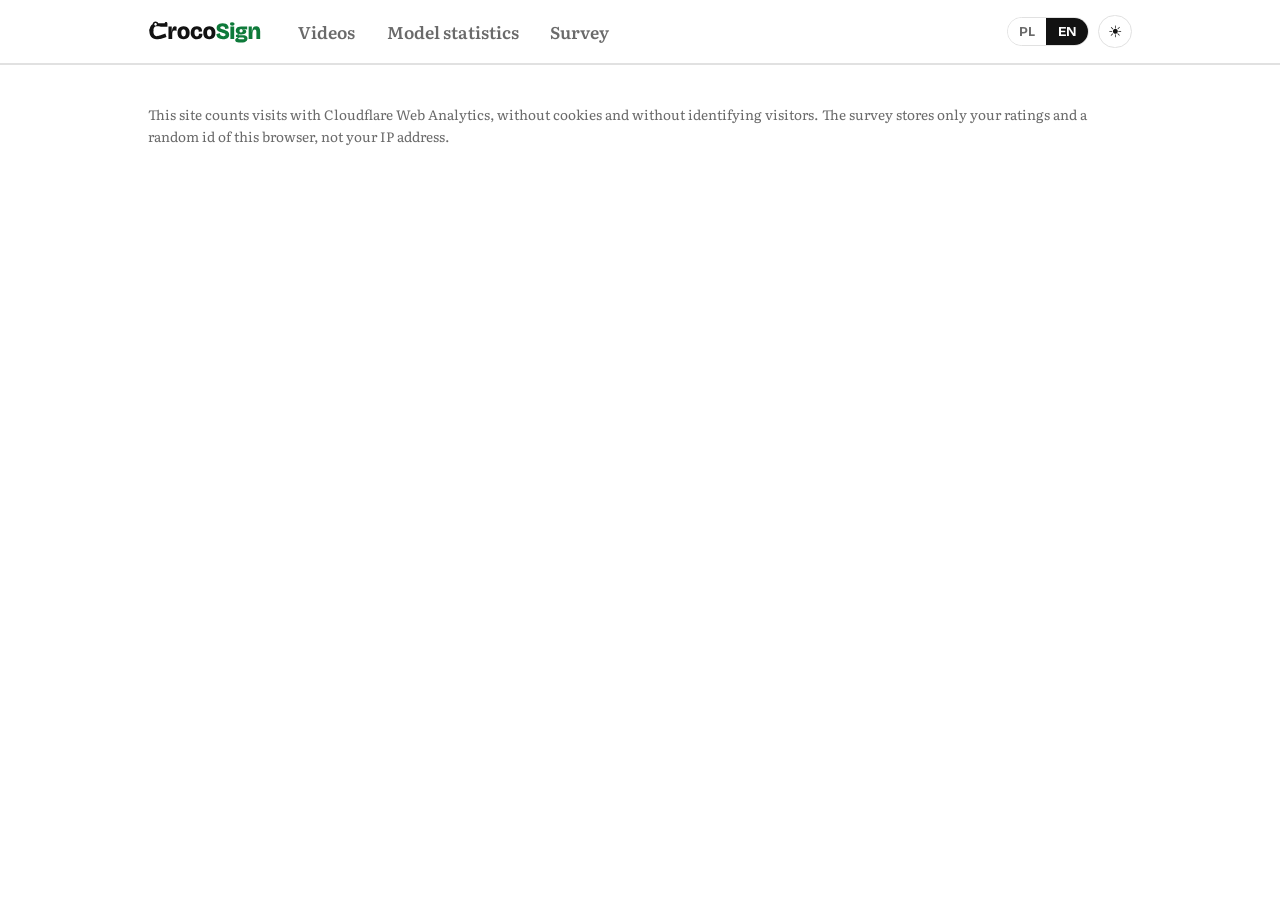
==== commit 8c856b8f: "Rebuild: test(brand): hover and running-clap guard From crocosign-site 5f75298." ====
--- a/en/index.html
+++ b/en/index.html
@@ -1,7 +1,9 @@
 <!DOCTYPE html>
 <html lang="en"><head>
     <meta charset="UTF-8">
+    <link rel="icon" href="/favicon.ico" sizes="32x32">
     <link rel="icon" type="image/svg+xml" href="/favicon.svg">
+    <link rel="apple-touch-icon" href="/apple-touch-icon.png">
     <meta name="viewport" content="width=device-width, initial-scale=1.0">
     <meta name="theme-color" content="#f1f3f5">
     <!-- Prerendered pages are visible before the app loads: apply a saved dark theme first. -->
@@ -26,14 +28,14 @@
     <meta name="twitter:card" content="summary_large_image">
     <!-- Lets Google Dataset Search list the corpus. -->
     <script type="application/ld+json">{"@context": "https://schema.org", "@type": "Dataset", "name": "CrocoSign PJM-to-text dataset", "description": "29,928 sentence-level video clips of Polish Sign Language (PJM), about 25 hours from 151 Deaf signers, with corrected Polish transcripts, English translations, signer identifiers and multi-signer and signer-independent splits. Built from the Open Repository of the PJM Corpus of the University of Warsaw.", "url": "https://huggingface.co/datasets/CrocoSign/pjm-data", "sameAs": "https://github.com/crocosign/pjm-data", "license": "https://creativecommons.org/licenses/by-sa/4.0/", "isBasedOn": "https://www.korpuspjm.uw.edu.pl/", "inLanguage": ["pl", "en"], "keywords": ["Polish Sign Language", "PJM", "sign language translation", "sign language dataset"], "creator": {"@type": "Organization", "name": "CrocoSign", "url": "https://crocosign.pl"}}</script>
-    <script type="module" crossorigin="" src="/assets/index-BMT6bpnj.js"></script>
-    <link rel="stylesheet" crossorigin="" href="/assets/index-DxRXFw7Z.css">
-  <link rel="modulepreload" as="script" crossorigin="" href="/assets/LandingPage-D9YiH0JZ.js"><link rel="modulepreload" as="script" crossorigin="" href="/assets/dataLabels-BdBc4yPj.js"><link rel="stylesheet" crossorigin="" href="/assets/LandingPage-Db438eYz.css"><link rel="alternate" hreflang="pl" href="https://crocosign.pl/"><link rel="alternate" hreflang="en" href="https://crocosign.pl/en/"><link rel="alternate" hreflang="x-default" href="https://crocosign.pl/"></head>
+    <script type="module" crossorigin="" src="/assets/index-DLzQUzNk.js"></script>
+    <link rel="stylesheet" crossorigin="" href="/assets/index-Be1dLYGp.css">
+  <link rel="modulepreload" as="script" crossorigin="" href="/assets/LandingPage-loOKfMbA.js"><link rel="modulepreload" as="script" crossorigin="" href="/assets/dataLabels-BdBc4yPj.js"><link rel="stylesheet" crossorigin="" href="/assets/LandingPage-BzVrAjhb.css"><link rel="alternate" hreflang="pl" href="https://crocosign.pl/"><link rel="alternate" hreflang="en" href="https://crocosign.pl/en/"><link rel="alternate" hreflang="x-default" href="https://crocosign.pl/"></head>
   <body>
-    <div id="app" data-v-app=""><header data-v-b5de9434="" class="nav"><div data-v-b5de9434="" class="nav__inner container"><a data-v-b5de9434="" aria-current="page" href="/en" class="router-link-active router-link-exact-active brand" aria-label="CrocoSign"><span data-v-6fd08fef="" data-v-b5de9434="" class="logo"><svg data-v-6fd08fef="" class="logo__mark" viewBox="0 0 32 32" role="img" aria-label="CrocoSign"><rect data-v-6fd08fef="" x="0" y="0" width="32" height="32" rx="8" class="logo__tile"></rect><path data-v-6fd08fef="" d="M22.5 9.4 A 8.6 8.6 0 1 0 22.5 22.6" class="logo__glyph"></path><circle data-v-6fd08fef="" cx="11.3" cy="16" r="1.7" class="logo__eye"></circle></svg><span data-v-6fd08fef="" class="logo__word" aria-hidden="true"><span data-v-6fd08fef="" class="logo__croco">Croco</span><span data-v-6fd08fef="" class="logo__sign">Sign</span></span></span></a><nav data-v-b5de9434="" class="nav__links"><a data-v-b5de9434="" href="/en/videos" class="">Videos</a><a data-v-b5de9434="" href="/en/metrics" class="">Model statistics</a><a data-v-b5de9434="" href="/en/survey" class="">Survey</a></nav><div data-v-b5de9434="" class="nav__actions"><div data-v-b5de9434="" class="lang" role="group" aria-label="Language"><button data-v-b5de9434="" type="button" class=""> PL </button><button data-v-b5de9434="" type="button" class="lang--on"> EN </button></div><button data-v-b5de9434="" type="button" class="theme-toggle" title="Toggle theme" aria-label="Toggle theme">☀</button></div></div></header><main data-v-5b6b8867="" data-v-b5de9434="" class="landing"><div data-v-5b6b8867="" class="wrap"><header data-v-5b6b8867="" class="hero"><div data-v-5b6b8867=""><h1 data-v-5b6b8867="">CrocoSign</h1><p data-v-5b6b8867="" class="lead">We teach AI to translate Polish Sign Language (PJM) videos into text.</p><p data-v-5b6b8867="" class="proto">This is a research prototype, not a replacement for an interpreter.</p><p data-v-5b6b8867="" class="thesis">This is our engineering thesis at PJATK, “Automatic translation from Polish Sign Language to spoken languages”.</p><div data-v-5b6b8867="" class="cta"><a data-v-5b6b8867="" href="/en/videos" class="btn btn-primary">Browse corpus clips</a><a data-v-5b6b8867="" href="/en/metrics" class="btn btn-secondary">See model results</a><a data-v-5b6b8867="" href="/en/survey" class="btn btn-secondary">Rate the model's translations</a></div></div><figure data-v-8e3d008e="" data-v-5b6b8867="" class="scene"><div data-v-8e3d008e="" class="stage"><!----><video data-v-8e3d008e="" class="stage__video" poster="/assets/frame-C64pJEis.jpg" width="640" height="360" loop="" playsinline="" preload="auto" role="img" aria-label="A frame from the corpus recording: the signer raises a hand to the mouth"><source data-v-8e3d008e="" src="/assets/clip-DSAp-umF.webm" type="video/webm"><source data-v-8e3d008e="" src="/assets/clip-BU9-rFMF.mp4" type="video/mp4"></video><canvas data-v-8e3d008e="" class="stage__canvas" aria-hidden="true" width="541" height="305"></canvas></div><div data-v-8e3d008e="" class="controls"><button data-v-8e3d008e="" class="play" type="button">Play clip</button><div data-v-8e3d008e="" class="layers" role="group" aria-label="Keypoint layers"><span data-v-8e3d008e="" class="chip" style="--c: var(--g-lh);"><input data-v-8e3d008e="" id="layer-leftHand" type="checkbox"><label data-v-8e3d008e="" for="layer-leftHand"><i data-v-8e3d008e=""></i>left hand</label></span><span data-v-8e3d008e="" class="chip" style="--c: var(--g-rh);"><input data-v-8e3d008e="" id="layer-rightHand" type="checkbox"><label data-v-8e3d008e="" for="layer-rightHand"><i data-v-8e3d008e=""></i>right hand</label></span><span data-v-8e3d008e="" class="chip" style="--c: var(--g-body);"><input data-v-8e3d008e="" id="layer-body" type="checkbox"><label data-v-8e3d008e="" for="layer-body"><i data-v-8e3d008e=""></i>body</label></span><span data-v-8e3d008e="" class="chip" style="--c: var(--g-face);"><input data-v-8e3d008e="" id="layer-face" type="checkbox"><label data-v-8e3d008e="" for="layer-face"><i data-v-8e3d008e=""></i>face</label></span></div></div><p data-v-8e3d008e="" class="transcript" lang="pl">„Rybka podnosi się i opluwa kota, a ten ucieka.”</p><p data-v-8e3d008e="" class="source">Uni-Sign, transfer from OpenASL</p><p data-v-8e3d008e="" class="out" lang="en"><span data-v-8e3d008e="" class="w">The</span> <span data-v-8e3d008e="" class="w">fish</span> <span data-v-8e3d008e="" class="w">rises</span> <span data-v-8e3d008e="" class="w">and</span> <span data-v-8e3d008e="" class="w">spits</span> <span data-v-8e3d008e="" class="w">water</span> <span data-v-8e3d008e="" class="w">at</span> <span data-v-8e3d008e="" class="w">the</span> <span data-v-8e3d008e="" class="w">cat,</span> <span data-v-8e3d008e="" class="w">and</span> <span data-v-8e3d008e="" class="w">the</span> <span data-v-8e3d008e="" class="w">cat</span> <span data-v-8e3d008e="" class="w">runs</span> <span data-v-8e3d008e="" class="w">away.</span> </p><p data-v-8e3d008e="" class="example">An example picked from the test set.</p></figure></header><section data-v-5b6b8867="" class="sec" aria-labelledby="h-problem"><h2 data-v-5b6b8867="" id="h-problem">The problem</h2><div data-v-5b6b8867="" class="body"><p data-v-5b6b8867="" class="big">The Polish Association of the Deaf estimates that about 40-50 thousand people in Poland use PJM. It has its own grammar, and meaning is carried by, among other things, the direction and force of a movement and facial expression.</p><p data-v-5b6b8867="">There are few interpreters. 236 sign language interpreters took part in the 2023 census by STPJM and the University of Warsaw. Regional registers hold 508 entries, but they are not kept up to date, so there are probably far fewer active interpreters. An hour of interpreting costs about 132 PLN on average. In an emergency, such as a visit to the doctor, it is often impossible to book one.</p><div data-v-5b6b8867="" class="consulted"><p data-v-5b6b8867="">At the start we talked the idea and these problems through with Deaf people. What is needed most is more interpreters, and for that, more people and money. Our work runs alongside that: we test whether machine translation from PJM to text is feasible.</p></div><p data-v-5b6b8867="">We translate straight from video to text. Many systems first write signs down in an intermediate notation called glosses. No manual gloss annotation exists for PJM, so those methods could not be used directly. Pseudo-glosses could be generated automatically, but we chose a fully gloss-free approach: no extra stage and no noise from automatic annotation errors.</p><p data-v-5b6b8867="">We found no existing PJM-to-text translator and no set of recordings ready for training models. We built the dataset ourselves.</p></div></section><section data-v-5b6b8867="" class="sec sec--scene" aria-labelledby="h-how"><h2 data-v-5b6b8867="" id="h-how">How it works</h2><div data-v-cfa67ae3="" data-v-5b6b8867="" class="scene s1 s2 s3 s4"><figure data-v-cfa67ae3="" class="figure"><div data-v-cfa67ae3="" class="layer layer--frame"><img data-v-cfa67ae3="" class="photo" src="/assets/frame-C64pJEis.jpg" alt="A frame from the corpus recording: the signer raises a hand to the mouth" width="640" height="360" loading="lazy"><svg data-v-cfa67ae3="" class="overlay" viewBox="0 0 640 360" preserveAspectRatio="xMidYMid slice" aria-hidden="true"><g data-v-cfa67ae3="" stroke="#1ed760" fill="#1ed760"><line data-v-cfa67ae3="" class="draw" x1="367.2" y1="296.8" x2="349.3" y2="301.1" pathLength="1" stroke-width="2.5" style="transition-delay: 0ms;"></line><line data-v-cfa67ae3="" class="draw" x1="349.3" y1="301.1" x2="334.3" y2="306.1" pathLength="1" stroke-width="2.5" style="transition-delay: 25ms;"></line><line data-v-cfa67ae3="" class="draw" x1="334.3" y1="306.1" x2="325.8" y2="316.8" pathLength="1" stroke-width="2.5" style="transition-delay: 50ms;"></line><line data-v-cfa67ae3="" class="draw" x1="325.8" y1="316.8" x2="315.8" y2="324.7" pathLength="1" stroke-width="2.5" style="transition-delay: 75ms;"></line><line data-v-cfa67ae3="" class="draw" x1="367.2" y1="296.8" x2="332.9" y2="316.8" pathLength="1" stroke-width="2.5" style="transition-delay: 100ms;"></line><line data-v-cfa67ae3="" class="draw" x1="332.9" y1="316.8" x2="325.1" y2="330.4" pathLength="1" stroke-width="2.5" style="transition-delay: 125ms;"></line><line data-v-cfa67ae3="" class="draw" x1="325.1" y1="330.4" x2="317.9" y2="339" pathLength="1" stroke-width="2.5" style="transition-delay: 150ms;"></line><line data-v-cfa67ae3="" class="draw" x1="317.9" y1="339" x2="312.2" y2="346.8" pathLength="1" stroke-width="2.5" style="transition-delay: 175ms;"></line><line data-v-cfa67ae3="" class="draw" x1="367.2" y1="296.8" x2="342.2" y2="323.2" pathLength="1" stroke-width="2.5" style="transition-delay: 200ms;"></line><line data-v-cfa67ae3="" class="draw" x1="342.2" y1="323.2" x2="332.9" y2="338.3" pathLength="1" stroke-width="2.5" style="transition-delay: 225ms;"></line><line data-v-cfa67ae3="" class="draw" x1="332.9" y1="338.3" x2="325.8" y2="346.1" pathLength="1" stroke-width="2.5" style="transition-delay: 250ms;"></line><line data-v-cfa67ae3="" class="draw" x1="325.8" y1="346.1" x2="320" y2="351.8" pathLength="1" stroke-width="2.5" style="transition-delay: 275ms;"></line><line data-v-cfa67ae3="" class="draw" x1="367.2" y1="296.8" x2="350" y2="328.2" pathLength="1" stroke-width="2.5" style="transition-delay: 300ms;"></line><line data-v-cfa67ae3="" class="draw" x1="350" y1="328.2" x2="340.7" y2="341.1" pathLength="1" stroke-width="2.5" style="transition-delay: 325ms;"></line><line data-v-cfa67ae3="" class="draw" x1="340.7" y1="341.1" x2="333.6" y2="346.8" pathLength="1" stroke-width="2.5" style="transition-delay: 350ms;"></line><line data-v-cfa67ae3="" class="draw" x1="333.6" y1="346.8" x2="328.6" y2="349.7" pathLength="1" stroke-width="2.5" style="transition-delay: 375ms;"></line><line data-v-cfa67ae3="" class="draw" x1="367.2" y1="296.8" x2="357.2" y2="332.5" pathLength="1" stroke-width="2.5" style="transition-delay: 400ms;"></line><line data-v-cfa67ae3="" class="draw" x1="357.2" y1="332.5" x2="349.3" y2="341.1" pathLength="1" stroke-width="2.5" style="transition-delay: 425ms;"></line><line data-v-cfa67ae3="" class="draw" x1="349.3" y1="341.1" x2="343.6" y2="344" pathLength="1" stroke-width="2.5" style="transition-delay: 450ms;"></line><line data-v-cfa67ae3="" class="draw" x1="343.6" y1="344" x2="339.3" y2="345.4" pathLength="1" stroke-width="2.5" style="transition-delay: 475ms;"></line><circle data-v-cfa67ae3="" class="dot" cx="367.2" cy="296.8" r="2.2" style="transition-delay: 500ms;"></circle><circle data-v-cfa67ae3="" class="dot" cx="349.3" cy="301.1" r="2.2" style="transition-delay: 500ms;"></circle><circle data-v-cfa67ae3="" class="dot" cx="334.3" cy="306.1" r="2.2" style="transition-delay: 500ms;"></circle><circle data-v-cfa67ae3="" class="dot" cx="325.8" cy="316.8" r="2.2" style="transition-delay: 500ms;"></circle><circle data-v-cfa67ae3="" class="dot" cx="315.8" cy="324.7" r="2.2" style="transition-delay: 500ms;"></circle><circle data-v-cfa67ae3="" class="dot" cx="332.9" cy="316.8" r="2.2" style="transition-delay: 500ms;"></circle><circle data-v-cfa67ae3="" class="dot" cx="325.1" cy="330.4" r="2.2" style="transition-delay: 500ms;"></circle><circle data-v-cfa67ae3="" class="dot" cx="317.9" cy="339" r="2.2" style="transition-delay: 500ms;"></circle><circle data-v-cfa67ae3="" class="dot" cx="312.2" cy="346.8" r="2.2" style="transition-delay: 500ms;"></circle><circle data-v-cfa67ae3="" class="dot" cx="342.2" cy="323.2" r="2.2" style="transition-delay: 500ms;"></circle><circle data-v-cfa67ae3="" class="dot" cx="332.9" cy="338.3" r="2.2" style="transition-delay: 500ms;"></circle><circle data-v-cfa67ae3="" class="dot" cx="325.8" cy="346.1" r="2.2" style="transition-delay: 500ms;"></circle><circle data-v-cfa67ae3="" class="dot" cx="320" cy="351.8" r="2.2" style="transition-delay: 500ms;"></circle><circle data-v-cfa67ae3="" class="dot" cx="350" cy="328.2" r="2.2" style="transition-delay: 500ms;"></circle><circle data-v-cfa67ae3="" class="dot" cx="340.7" cy="341.1" r="2.2" style="transition-delay: 500ms;"></circle><circle data-v-cfa67ae3="" class="dot" cx="333.6" cy="346.8" r="2.2" style="transition-delay: 500ms;"></circle><circle data-v-cfa67ae3="" class="dot" cx="328.6" cy="349.7" r="2.2" style="transition-delay: 500ms;"></circle><circle data-v-cfa67ae3="" class="dot" cx="357.2" cy="332.5" r="2.2" style="transition-delay: 500ms;"></circle><circle data-v-cfa67ae3="" class="dot" cx="349.3" cy="341.1" r="2.2" style="transition-delay: 500ms;"></circle><circle data-v-cfa67ae3="" class="dot" cx="343.6" cy="344" r="2.2" style="transition-delay: 500ms;"></circle><circle data-v-cfa67ae3="" class="dot" cx="339.3" cy="345.4" r="2.2" style="transition-delay: 500ms;"></circle></g><g data-v-cfa67ae3="" stroke="#7ee2a8" fill="#7ee2a8"><line data-v-cfa67ae3="" class="draw" x1="294.3" y1="130.3" x2="300.7" y2="121.8" pathLength="1" stroke-width="2.5" style="transition-delay: 220ms;"></line><line data-v-cfa67ae3="" class="draw" x1="300.7" y1="121.8" x2="309.3" y2="116" pathLength="1" stroke-width="2.5" style="transition-delay: 245ms;"></line><line data-v-cfa67ae3="" class="draw" x1="309.3" y1="116" x2="316.5" y2="110.3" pathLength="1" stroke-width="2.5" style="transition-delay: 270ms;"></line><line data-v-cfa67ae3="" class="draw" x1="316.5" y1="110.3" x2="320.8" y2="99.6" pathLength="1" stroke-width="2.5" style="transition-delay: 295ms;"></line><line data-v-cfa67ae3="" class="draw" x1="294.3" y1="130.3" x2="301.4" y2="94.6" pathLength="1" stroke-width="2.5" style="transition-delay: 320ms;"></line><line data-v-cfa67ae3="" class="draw" x1="301.4" y1="94.6" x2="310.7" y2="92.4" pathLength="1" stroke-width="2.5" style="transition-delay: 345ms;"></line><line data-v-cfa67ae3="" class="draw" x1="310.7" y1="92.4" x2="317.9" y2="97.5" pathLength="1" stroke-width="2.5" style="transition-delay: 370ms;"></line><line data-v-cfa67ae3="" class="draw" x1="317.9" y1="97.5" x2="322.2" y2="107.5" pathLength="1" stroke-width="2.5" style="transition-delay: 395ms;"></line><line data-v-cfa67ae3="" class="draw" x1="294.3" y1="130.3" x2="297.2" y2="95.3" pathLength="1" stroke-width="2.5" style="transition-delay: 420ms;"></line><line data-v-cfa67ae3="" class="draw" x1="297.2" y1="95.3" x2="312.2" y2="94.6" pathLength="1" stroke-width="2.5" style="transition-delay: 445ms;"></line><line data-v-cfa67ae3="" class="draw" x1="312.2" y1="94.6" x2="319.3" y2="101.7" pathLength="1" stroke-width="2.5" style="transition-delay: 470ms;"></line><line data-v-cfa67ae3="" class="draw" x1="319.3" y1="101.7" x2="322.9" y2="111" pathLength="1" stroke-width="2.5" style="transition-delay: 495ms;"></line><line data-v-cfa67ae3="" class="draw" x1="294.3" y1="130.3" x2="295" y2="97.5" pathLength="1" stroke-width="2.5" style="transition-delay: 520ms;"></line><line data-v-cfa67ae3="" class="draw" x1="295" y1="97.5" x2="309.3" y2="97.5" pathLength="1" stroke-width="2.5" style="transition-delay: 545ms;"></line><line data-v-cfa67ae3="" class="draw" x1="309.3" y1="97.5" x2="317.2" y2="106.7" pathLength="1" stroke-width="2.5" style="transition-delay: 570ms;"></line><line data-v-cfa67ae3="" class="draw" x1="317.2" y1="106.7" x2="319.3" y2="117.5" pathLength="1" stroke-width="2.5" style="transition-delay: 595ms;"></line><line data-v-cfa67ae3="" class="draw" x1="294.3" y1="130.3" x2="293.6" y2="101.7" pathLength="1" stroke-width="2.5" style="transition-delay: 620ms;"></line><line data-v-cfa67ae3="" class="draw" x1="293.6" y1="101.7" x2="305.7" y2="101.7" pathLength="1" stroke-width="2.5" style="transition-delay: 645ms;"></line><line data-v-cfa67ae3="" class="draw" x1="305.7" y1="101.7" x2="312.2" y2="110.3" pathLength="1" stroke-width="2.5" style="transition-delay: 670ms;"></line><line data-v-cfa67ae3="" class="draw" x1="312.2" y1="110.3" x2="315.8" y2="118.9" pathLength="1" stroke-width="2.5" style="transition-delay: 695ms;"></line><circle data-v-cfa67ae3="" class="dot" cx="294.3" cy="130.3" r="2.2" style="transition-delay: 720ms;"></circle><circle data-v-cfa67ae3="" class="dot" cx="300.7" cy="121.8" r="2.2" style="transition-delay: 720ms;"></circle><circle data-v-cfa67ae3="" class="dot" cx="309.3" cy="116" r="2.2" style="transition-delay: 720ms;"></circle><circle data-v-cfa67ae3="" class="dot" cx="316.5" cy="110.3" r="2.2" style="transition-delay: 720ms;"></circle><circle data-v-cfa67ae3="" class="dot" cx="320.8" cy="99.6" r="2.2" style="transition-delay: 720ms;"></circle><circle data-v-cfa67ae3="" class="dot" cx="301.4" cy="94.6" r="2.2" style="transition-delay: 720ms;"></circle><circle data-v-cfa67ae3="" class="dot" cx="310.7" cy="92.4" r="2.2" style="transition-delay: 720ms;"></circle><circle data-v-cfa67ae3="" class="dot" cx="317.9" cy="97.5" r="2.2" style="transition-delay: 720ms;"></circle><circle data-v-cfa67ae3="" class="dot" cx="322.2" cy="107.5" r="2.2" style="transition-delay: 720ms;"></circle><circle data-v-cfa67ae3="" class="dot" cx="297.2" cy="95.3" r="2.2" style="transition-delay: 720ms;"></circle><circle data-v-cfa67ae3="" class="dot" cx="312.2" cy="94.6" r="2.2" style="transition-delay: 720ms;"></circle><circle data-v-cfa67ae3="" class="dot" cx="319.3" cy="101.7" r="2.2" style="transition-delay: 720ms;"></circle><circle data-v-cfa67ae3="" class="dot" cx="322.9" cy="111" r="2.2" style="transition-delay: 720ms;"></circle><circle data-v-cfa67ae3="" class="dot" cx="295" cy="97.5" r="2.2" style="transition-delay: 720ms;"></circle><circle data-v-cfa67ae3="" class="dot" cx="309.3" cy="97.5" r="2.2" style="transition-delay: 720ms;"></circle><circle data-v-cfa67ae3="" class="dot" cx="317.2" cy="106.7" r="2.2" style="transition-delay: 720ms;"></circle><circle data-v-cfa67ae3="" class="dot" cx="319.3" cy="117.5" r="2.2" style="transition-delay: 720ms;"></circle><circle data-v-cfa67ae3="" class="dot" cx="293.6" cy="101.7" r="2.2" style="transition-delay: 720ms;"></circle><circle data-v-cfa67ae3="" class="dot" cx="305.7" cy="101.7" r="2.2" style="transition-delay: 720ms;"></circle><circle data-v-cfa67ae3="" class="dot" cx="312.2" cy="110.3" r="2.2" style="transition-delay: 720ms;"></circle><circle data-v-cfa67ae3="" class="dot" cx="315.8" cy="118.9" r="2.2" style="transition-delay: 720ms;"></circle></g><g data-v-cfa67ae3="" stroke="#e8c872" fill="#e8c872"><line data-v-cfa67ae3="" class="draw" x1="389.3" y1="153.2" x2="248.6" y2="136.8" pathLength="1" stroke-width="2.5" style="transition-delay: 440ms;"></line><line data-v-cfa67ae3="" class="draw" x1="389.3" y1="153.2" x2="444.4" y2="256.1" pathLength="1" stroke-width="2.5" style="transition-delay: 465ms;"></line><line data-v-cfa67ae3="" class="draw" x1="444.4" y1="256.1" x2="370" y2="295.4" pathLength="1" stroke-width="2.5" style="transition-delay: 490ms;"></line><line data-v-cfa67ae3="" class="draw" x1="248.6" y1="136.8" x2="212.2" y2="208.9" pathLength="1" stroke-width="2.5" style="transition-delay: 515ms;"></line><line data-v-cfa67ae3="" class="draw" x1="212.2" y1="208.9" x2="284.3" y2="135.3" pathLength="1" stroke-width="2.5" style="transition-delay: 540ms;"></line><line data-v-cfa67ae3="" class="draw" x1="304.3" y1="86.7" x2="318.6" y2="73.2" pathLength="1" stroke-width="2.5" style="transition-delay: 565ms;"></line><line data-v-cfa67ae3="" class="draw" x1="304.3" y1="86.7" x2="290.8" y2="73.2" pathLength="1" stroke-width="2.5" style="transition-delay: 590ms;"></line><line data-v-cfa67ae3="" class="draw" x1="318.6" y1="73.2" x2="342.2" y2="82.4" pathLength="1" stroke-width="2.5" style="transition-delay: 615ms;"></line><line data-v-cfa67ae3="" class="draw" x1="290.8" y1="73.2" x2="270.7" y2="85.3" pathLength="1" stroke-width="2.5" style="transition-delay: 640ms;"></line><circle data-v-cfa67ae3="" class="dot" cx="304.3" cy="86.7" r="2.2" style="transition-delay: 940ms;"></circle><circle data-v-cfa67ae3="" class="dot" cx="318.6" cy="73.2" r="2.2" style="transition-delay: 940ms;"></circle><circle data-v-cfa67ae3="" class="dot" cx="290.8" cy="73.2" r="2.2" style="transition-delay: 940ms;"></circle><circle data-v-cfa67ae3="" class="dot" cx="342.2" cy="82.4" r="2.2" style="transition-delay: 940ms;"></circle><circle data-v-cfa67ae3="" class="dot" cx="270.7" cy="85.3" r="2.2" style="transition-delay: 940ms;"></circle><circle data-v-cfa67ae3="" class="dot" cx="389.3" cy="153.2" r="2.2" style="transition-delay: 940ms;"></circle><circle data-v-cfa67ae3="" class="dot" cx="248.6" cy="136.8" r="2.2" style="transition-delay: 940ms;"></circle><circle data-v-cfa67ae3="" class="dot" cx="444.4" cy="256.1" r="2.2" style="transition-delay: 940ms;"></circle><circle data-v-cfa67ae3="" class="dot" cx="212.2" cy="208.9" r="2.2" style="transition-delay: 940ms;"></circle><circle data-v-cfa67ae3="" class="dot" cx="370" cy="295.4" r="2.2" style="transition-delay: 940ms;"></circle><circle data-v-cfa67ae3="" class="dot" cx="284.3" cy="135.3" r="2.2" style="transition-delay: 940ms;"></circle></g><g data-v-cfa67ae3="" stroke="#f28c6b" fill="#f28c6b"><line data-v-cfa67ae3="" class="draw" x1="272.1" y1="75.3" x2="272.9" y2="83.9" pathLength="1" stroke-width="1.5" style="transition-delay: 660ms;"></line><line data-v-cfa67ae3="" class="draw" x1="272.9" y1="83.9" x2="274.3" y2="92.4" pathLength="1" stroke-width="1.5" style="transition-delay: 685ms;"></line><line data-v-cfa67ae3="" class="draw" x1="274.3" y1="92.4" x2="276.4" y2="100.3" pathLength="1" stroke-width="1.5" style="transition-delay: 710ms;"></line><line data-v-cfa67ae3="" class="draw" x1="276.4" y1="100.3" x2="279.3" y2="107.5" pathLength="1" stroke-width="1.5" style="transition-delay: 735ms;"></line><line data-v-cfa67ae3="" class="draw" x1="279.3" y1="107.5" x2="284.3" y2="113.9" pathLength="1" stroke-width="1.5" style="transition-delay: 760ms;"></line><line data-v-cfa67ae3="" class="draw" x1="284.3" y1="113.9" x2="290" y2="120.3" pathLength="1" stroke-width="1.5" style="transition-delay: 785ms;"></line><line data-v-cfa67ae3="" class="draw" x1="290" y1="120.3" x2="297.9" y2="123.2" pathLength="1" stroke-width="1.5" style="transition-delay: 810ms;"></line><line data-v-cfa67ae3="" class="draw" x1="297.9" y1="123.2" x2="306.4" y2="124.6" pathLength="1" stroke-width="1.5" style="transition-delay: 835ms;"></line><line data-v-cfa67ae3="" class="draw" x1="306.4" y1="124.6" x2="315" y2="122.5" pathLength="1" stroke-width="1.5" style="transition-delay: 860ms;"></line><line data-v-cfa67ae3="" class="draw" x1="315" y1="122.5" x2="322.9" y2="118.9" pathLength="1" stroke-width="1.5" style="transition-delay: 885ms;"></line><line data-v-cfa67ae3="" class="draw" x1="322.9" y1="118.9" x2="327.9" y2="112.5" pathLength="1" stroke-width="1.5" style="transition-delay: 910ms;"></line><line data-v-cfa67ae3="" class="draw" x1="327.9" y1="112.5" x2="333.6" y2="105.3" pathLength="1" stroke-width="1.5" style="transition-delay: 935ms;"></line><line data-v-cfa67ae3="" class="draw" x1="333.6" y1="105.3" x2="336.4" y2="98.9" pathLength="1" stroke-width="1.5" style="transition-delay: 960ms;"></line><line data-v-cfa67ae3="" class="draw" x1="336.4" y1="98.9" x2="337.9" y2="90.3" pathLength="1" stroke-width="1.5" style="transition-delay: 985ms;"></line><line data-v-cfa67ae3="" class="draw" x1="337.9" y1="90.3" x2="338.6" y2="82.4" pathLength="1" stroke-width="1.5" style="transition-delay: 1010ms;"></line><line data-v-cfa67ae3="" class="draw" x1="338.6" y1="82.4" x2="338.6" y2="73.9" pathLength="1" stroke-width="1.5" style="transition-delay: 1035ms;"></line><circle data-v-cfa67ae3="" class="dot" cx="272.1" cy="75.3" r="1.2" style="transition-delay: 1160ms;"></circle><circle data-v-cfa67ae3="" class="dot" cx="272.9" cy="83.9" r="1.2" style="transition-delay: 1160ms;"></circle><circle data-v-cfa67ae3="" class="dot" cx="274.3" cy="92.4" r="1.2" style="transition-delay: 1160ms;"></circle><circle data-v-cfa67ae3="" class="dot" cx="276.4" cy="100.3" r="1.2" style="transition-delay: 1160ms;"></circle><circle data-v-cfa67ae3="" class="dot" cx="279.3" cy="107.5" r="1.2" style="transition-delay: 1160ms;"></circle><circle data-v-cfa67ae3="" class="dot" cx="284.3" cy="113.9" r="1.2" style="transition-delay: 1160ms;"></circle><circle data-v-cfa67ae3="" class="dot" cx="290" cy="120.3" r="1.2" style="transition-delay: 1160ms;"></circle><circle data-v-cfa67ae3="" class="dot" cx="297.9" cy="123.2" r="1.2" style="transition-delay: 1160ms;"></circle><circle data-v-cfa67ae3="" class="dot" cx="306.4" cy="124.6" r="1.2" style="transition-delay: 1160ms;"></circle><circle data-v-cfa67ae3="" class="dot" cx="315" cy="122.5" r="1.2" style="transition-delay: 1160ms;"></circle><circle data-v-cfa67ae3="" class="dot" cx="322.9" cy="118.9" r="1.2" style="transition-delay: 1160ms;"></circle><circle data-v-cfa67ae3="" class="dot" cx="327.9" cy="112.5" r="1.2" style="transition-delay: 1160ms;"></circle><circle data-v-cfa67ae3="" class="dot" cx="333.6" cy="105.3" r="1.2" style="transition-delay: 1160ms;"></circle><circle data-v-cfa67ae3="" class="dot" cx="336.4" cy="98.9" r="1.2" style="transition-delay: 1160ms;"></circle><circle data-v-cfa67ae3="" class="dot" cx="337.9" cy="90.3" r="1.2" style="transition-delay: 1160ms;"></circle><circle data-v-cfa67ae3="" class="dot" cx="338.6" cy="82.4" r="1.2" style="transition-delay: 1160ms;"></circle><circle data-v-cfa67ae3="" class="dot" cx="338.6" cy="73.9" r="1.2" style="transition-delay: 1160ms;"></circle><circle data-v-cfa67ae3="" class="dot" cx="280" cy="68.9" r="1.2" style="transition-delay: 1160ms;"></circle><circle data-v-cfa67ae3="" class="dot" cx="284.3" cy="66.7" r="1.2" style="transition-delay: 1160ms;"></circle><circle data-v-cfa67ae3="" class="dot" cx="288.6" cy="66" r="1.2" style="transition-delay: 1160ms;"></circle><circle data-v-cfa67ae3="" class="dot" cx="293.6" cy="66" r="1.2" style="transition-delay: 1160ms;"></circle><circle data-v-cfa67ae3="" class="dot" cx="297.9" cy="66.7" r="1.2" style="transition-delay: 1160ms;"></circle><circle data-v-cfa67ae3="" class="dot" cx="310" cy="66.7" r="1.2" style="transition-delay: 1160ms;"></circle><circle data-v-cfa67ae3="" class="dot" cx="315" cy="65.3" r="1.2" style="transition-delay: 1160ms;"></circle><circle data-v-cfa67ae3="" class="dot" cx="320" cy="65.3" r="1.2" style="transition-delay: 1160ms;"></circle><circle data-v-cfa67ae3="" class="dot" cx="325.1" cy="66" r="1.2" style="transition-delay: 1160ms;"></circle><circle data-v-cfa67ae3="" class="dot" cx="329.3" cy="68.1" r="1.2" style="transition-delay: 1160ms;"></circle><circle data-v-cfa67ae3="" class="dot" cx="304.3" cy="73.2" r="1.2" style="transition-delay: 1160ms;"></circle><circle data-v-cfa67ae3="" class="dot" cx="304.3" cy="78.2" r="1.2" style="transition-delay: 1160ms;"></circle><circle data-v-cfa67ae3="" class="dot" cx="304.3" cy="83.9" r="1.2" style="transition-delay: 1160ms;"></circle><circle data-v-cfa67ae3="" class="dot" cx="304.3" cy="89.6" r="1.2" style="transition-delay: 1160ms;"></circle><circle data-v-cfa67ae3="" class="dot" cx="297.9" cy="93.2" r="1.2" style="transition-delay: 1160ms;"></circle><circle data-v-cfa67ae3="" class="dot" cx="300.7" cy="93.9" r="1.2" style="transition-delay: 1160ms;"></circle><circle data-v-cfa67ae3="" class="dot" cx="304.3" cy="94.6" r="1.2" style="transition-delay: 1160ms;"></circle><circle data-v-cfa67ae3="" class="dot" cx="307.2" cy="94.6" r="1.2" style="transition-delay: 1160ms;"></circle><circle data-v-cfa67ae3="" class="dot" cx="310.7" cy="93.9" r="1.2" style="transition-delay: 1160ms;"></circle><circle data-v-cfa67ae3="" class="dot" cx="284.3" cy="74.6" r="1.2" style="transition-delay: 1160ms;"></circle><circle data-v-cfa67ae3="" class="dot" cx="288.6" cy="72.4" r="1.2" style="transition-delay: 1160ms;"></circle><circle data-v-cfa67ae3="" class="dot" cx="292.9" cy="71.7" r="1.2" style="transition-delay: 1160ms;"></circle><circle data-v-cfa67ae3="" class="dot" cx="296.4" cy="73.9" r="1.2" style="transition-delay: 1160ms;"></circle><circle data-v-cfa67ae3="" class="dot" cx="292.9" cy="75.3" r="1.2" style="transition-delay: 1160ms;"></circle><circle data-v-cfa67ae3="" class="dot" cx="288.6" cy="75.3" r="1.2" style="transition-delay: 1160ms;"></circle><circle data-v-cfa67ae3="" class="dot" cx="312.2" cy="73.2" r="1.2" style="transition-delay: 1160ms;"></circle><circle data-v-cfa67ae3="" class="dot" cx="316.5" cy="71.7" r="1.2" style="transition-delay: 1160ms;"></circle><circle data-v-cfa67ae3="" class="dot" cx="320.8" cy="71.7" r="1.2" style="transition-delay: 1160ms;"></circle><circle data-v-cfa67ae3="" class="dot" cx="325.1" cy="73.9" r="1.2" style="transition-delay: 1160ms;"></circle><circle data-v-cfa67ae3="" class="dot" cx="320.8" cy="74.6" r="1.2" style="transition-delay: 1160ms;"></circle><circle data-v-cfa67ae3="" class="dot" cx="316.5" cy="74.6" r="1.2" style="transition-delay: 1160ms;"></circle><circle data-v-cfa67ae3="" class="dot" cx="292.9" cy="103.9" r="1.2" style="transition-delay: 1160ms;"></circle><circle data-v-cfa67ae3="" class="dot" cx="297.2" cy="101.7" r="1.2" style="transition-delay: 1160ms;"></circle><circle data-v-cfa67ae3="" class="dot" cx="301.4" cy="101" r="1.2" style="transition-delay: 1160ms;"></circle><circle data-v-cfa67ae3="" class="dot" cx="304.3" cy="101.7" r="1.2" style="transition-delay: 1160ms;"></circle><circle data-v-cfa67ae3="" class="dot" cx="307.2" cy="101.7" r="1.2" style="transition-delay: 1160ms;"></circle><circle data-v-cfa67ae3="" class="dot" cx="312.2" cy="102.5" r="1.2" style="transition-delay: 1160ms;"></circle><circle data-v-cfa67ae3="" class="dot" cx="317.2" cy="104.6" r="1.2" style="transition-delay: 1160ms;"></circle><circle data-v-cfa67ae3="" class="dot" cx="313.6" cy="106" r="1.2" style="transition-delay: 1160ms;"></circle><circle data-v-cfa67ae3="" class="dot" cx="309.3" cy="108.2" r="1.2" style="transition-delay: 1160ms;"></circle><circle data-v-cfa67ae3="" class="dot" cx="305" cy="108.9" r="1.2" style="transition-delay: 1160ms;"></circle><circle data-v-cfa67ae3="" class="dot" cx="300" cy="108.2" r="1.2" style="transition-delay: 1160ms;"></circle><circle data-v-cfa67ae3="" class="dot" cx="295.7" cy="106" r="1.2" style="transition-delay: 1160ms;"></circle><circle data-v-cfa67ae3="" class="dot" cx="293.6" cy="103.9" r="1.2" style="transition-delay: 1160ms;"></circle><circle data-v-cfa67ae3="" class="dot" cx="299.3" cy="103.2" r="1.2" style="transition-delay: 1160ms;"></circle><circle data-v-cfa67ae3="" class="dot" cx="304.3" cy="103.2" r="1.2" style="transition-delay: 1160ms;"></circle><circle data-v-cfa67ae3="" class="dot" cx="310" cy="103.9" r="1.2" style="transition-delay: 1160ms;"></circle><circle data-v-cfa67ae3="" class="dot" cx="315.8" cy="104.6" r="1.2" style="transition-delay: 1160ms;"></circle><circle data-v-cfa67ae3="" class="dot" cx="310" cy="104.6" r="1.2" style="transition-delay: 1160ms;"></circle><circle data-v-cfa67ae3="" class="dot" cx="304.3" cy="104.6" r="1.2" style="transition-delay: 1160ms;"></circle><circle data-v-cfa67ae3="" class="dot" cx="298.6" cy="103.9" r="1.2" style="transition-delay: 1160ms;"></circle></g></svg></div><div data-v-cfa67ae3="" class="layer layer--info"><div data-v-cfa67ae3="" class="tiles"><div data-v-cfa67ae3="" class="tile" style="--k: 1.5; transition-delay: 0ms;"><svg data-v-cfa67ae3="" viewBox="300.2 284.8 79 79" aria-hidden="true"><g data-v-cfa67ae3="" stroke="var(--g-lh)" fill="var(--g-lh)"><line data-v-cfa67ae3="" x1="367.2" y1="296.8" x2="349.3" y2="301.1" stroke-width="2" stroke-linecap="round"></line><line data-v-cfa67ae3="" x1="349.3" y1="301.1" x2="334.3" y2="306.1" stroke-width="2" stroke-linecap="round"></line><line data-v-cfa67ae3="" x1="334.3" y1="306.1" x2="325.8" y2="316.8" stroke-width="2" stroke-linecap="round"></line><line data-v-cfa67ae3="" x1="325.8" y1="316.8" x2="315.8" y2="324.7" stroke-width="2" stroke-linecap="round"></line><line data-v-cfa67ae3="" x1="367.2" y1="296.8" x2="332.9" y2="316.8" stroke-width="2" stroke-linecap="round"></line><line data-v-cfa67ae3="" x1="332.9" y1="316.8" x2="325.1" y2="330.4" stroke-width="2" stroke-linecap="round"></line><line data-v-cfa67ae3="" x1="325.1" y1="330.4" x2="317.9" y2="339" stroke-width="2" stroke-linecap="round"></line><line data-v-cfa67ae3="" x1="317.9" y1="339" x2="312.2" y2="346.8" stroke-width="2" stroke-linecap="round"></line><line data-v-cfa67ae3="" x1="367.2" y1="296.8" x2="342.2" y2="323.2" stroke-width="2" stroke-linecap="round"></line><line data-v-cfa67ae3="" x1="342.2" y1="323.2" x2="332.9" y2="338.3" stroke-width="2" stroke-linecap="round"></line><line data-v-cfa67ae3="" x1="332.9" y1="338.3" x2="325.8" y2="346.1" stroke-width="2" stroke-linecap="round"></line><line data-v-cfa67ae3="" x1="325.8" y1="346.1" x2="320" y2="351.8" stroke-width="2" stroke-linecap="round"></line><line data-v-cfa67ae3="" x1="367.2" y1="296.8" x2="350" y2="328.2" stroke-width="2" stroke-linecap="round"></line><line data-v-cfa67ae3="" x1="350" y1="328.2" x2="340.7" y2="341.1" stroke-width="2" stroke-linecap="round"></line><line data-v-cfa67ae3="" x1="340.7" y1="341.1" x2="333.6" y2="346.8" stroke-width="2" stroke-linecap="round"></line><line data-v-cfa67ae3="" x1="333.6" y1="346.8" x2="328.6" y2="349.7" stroke-width="2" stroke-linecap="round"></line><line data-v-cfa67ae3="" x1="367.2" y1="296.8" x2="357.2" y2="332.5" stroke-width="2" stroke-linecap="round"></line><line data-v-cfa67ae3="" x1="357.2" y1="332.5" x2="349.3" y2="341.1" stroke-width="2" stroke-linecap="round"></line><line data-v-cfa67ae3="" x1="349.3" y1="341.1" x2="343.6" y2="344" stroke-width="2" stroke-linecap="round"></line><line data-v-cfa67ae3="" x1="343.6" y1="344" x2="339.3" y2="345.4" stroke-width="2" stroke-linecap="round"></line><circle data-v-cfa67ae3="" cx="367.2" cy="296.8" r="1.8"></circle><circle data-v-cfa67ae3="" cx="349.3" cy="301.1" r="1.8"></circle><circle data-v-cfa67ae3="" cx="334.3" cy="306.1" r="1.8"></circle><circle data-v-cfa67ae3="" cx="325.8" cy="316.8" r="1.8"></circle><circle data-v-cfa67ae3="" cx="315.8" cy="324.7" r="1.8"></circle><circle data-v-cfa67ae3="" cx="332.9" cy="316.8" r="1.8"></circle><circle data-v-cfa67ae3="" cx="325.1" cy="330.4" r="1.8"></circle><circle data-v-cfa67ae3="" cx="317.9" cy="339" r="1.8"></circle><circle data-v-cfa67ae3="" cx="312.2" cy="346.8" r="1.8"></circle><circle data-v-cfa67ae3="" cx="342.2" cy="323.2" r="1.8"></circle><circle data-v-cfa67ae3="" cx="332.9" cy="338.3" r="1.8"></circle><circle data-v-cfa67ae3="" cx="325.8" cy="346.1" r="1.8"></circle><circle data-v-cfa67ae3="" cx="320" cy="351.8" r="1.8"></circle><circle data-v-cfa67ae3="" cx="350" cy="328.2" r="1.8"></circle><circle data-v-cfa67ae3="" cx="340.7" cy="341.1" r="1.8"></circle><circle data-v-cfa67ae3="" cx="333.6" cy="346.8" r="1.8"></circle><circle data-v-cfa67ae3="" cx="328.6" cy="349.7" r="1.8"></circle><circle data-v-cfa67ae3="" cx="357.2" cy="332.5" r="1.8"></circle><circle data-v-cfa67ae3="" cx="349.3" cy="341.1" r="1.8"></circle><circle data-v-cfa67ae3="" cx="343.6" cy="344" r="1.8"></circle><circle data-v-cfa67ae3="" cx="339.3" cy="345.4" r="1.8"></circle></g></svg><span data-v-cfa67ae3="" class="tile__label">left hand</span><span data-v-cfa67ae3="" class="tile__encoder">graph encoder</span></div><div data-v-cfa67ae3="" class="tile" style="--k: 0.5; transition-delay: 90ms;"><svg data-v-cfa67ae3="" viewBox="281.6 80.4 53.299999999999955 61.900000000000006" aria-hidden="true"><g data-v-cfa67ae3="" stroke="var(--g-rh)" fill="var(--g-rh)"><line data-v-cfa67ae3="" x1="294.3" y1="130.3" x2="300.7" y2="121.8" stroke-width="2" stroke-linecap="round"></line><line data-v-cfa67ae3="" x1="300.7" y1="121.8" x2="309.3" y2="116" stroke-width="2" stroke-linecap="round"></line><line data-v-cfa67ae3="" x1="309.3" y1="116" x2="316.5" y2="110.3" stroke-width="2" stroke-linecap="round"></line><line data-v-cfa67ae3="" x1="316.5" y1="110.3" x2="320.8" y2="99.6" stroke-width="2" stroke-linecap="round"></line><line data-v-cfa67ae3="" x1="294.3" y1="130.3" x2="301.4" y2="94.6" stroke-width="2" stroke-linecap="round"></line><line data-v-cfa67ae3="" x1="301.4" y1="94.6" x2="310.7" y2="92.4" stroke-width="2" stroke-linecap="round"></line><line data-v-cfa67ae3="" x1="310.7" y1="92.4" x2="317.9" y2="97.5" stroke-width="2" stroke-linecap="round"></line><line data-v-cfa67ae3="" x1="317.9" y1="97.5" x2="322.2" y2="107.5" stroke-width="2" stroke-linecap="round"></line><line data-v-cfa67ae3="" x1="294.3" y1="130.3" x2="297.2" y2="95.3" stroke-width="2" stroke-linecap="round"></line><line data-v-cfa67ae3="" x1="297.2" y1="95.3" x2="312.2" y2="94.6" stroke-width="2" stroke-linecap="round"></line><line data-v-cfa67ae3="" x1="312.2" y1="94.6" x2="319.3" y2="101.7" stroke-width="2" stroke-linecap="round"></line><line data-v-cfa67ae3="" x1="319.3" y1="101.7" x2="322.9" y2="111" stroke-width="2" stroke-linecap="round"></line><line data-v-cfa67ae3="" x1="294.3" y1="130.3" x2="295" y2="97.5" stroke-width="2" stroke-linecap="round"></line><line data-v-cfa67ae3="" x1="295" y1="97.5" x2="309.3" y2="97.5" stroke-width="2" stroke-linecap="round"></line><line data-v-cfa67ae3="" x1="309.3" y1="97.5" x2="317.2" y2="106.7" stroke-width="2" stroke-linecap="round"></line><line data-v-cfa67ae3="" x1="317.2" y1="106.7" x2="319.3" y2="117.5" stroke-width="2" stroke-linecap="round"></line><line data-v-cfa67ae3="" x1="294.3" y1="130.3" x2="293.6" y2="101.7" stroke-width="2" stroke-linecap="round"></line><line data-v-cfa67ae3="" x1="293.6" y1="101.7" x2="305.7" y2="101.7" stroke-width="2" stroke-linecap="round"></line><line data-v-cfa67ae3="" x1="305.7" y1="101.7" x2="312.2" y2="110.3" stroke-width="2" stroke-linecap="round"></line><line data-v-cfa67ae3="" x1="312.2" y1="110.3" x2="315.8" y2="118.9" stroke-width="2" stroke-linecap="round"></line><circle data-v-cfa67ae3="" cx="294.3" cy="130.3" r="1.8"></circle><circle data-v-cfa67ae3="" cx="300.7" cy="121.8" r="1.8"></circle><circle data-v-cfa67ae3="" cx="309.3" cy="116" r="1.8"></circle><circle data-v-cfa67ae3="" cx="316.5" cy="110.3" r="1.8"></circle><circle data-v-cfa67ae3="" cx="320.8" cy="99.6" r="1.8"></circle><circle data-v-cfa67ae3="" cx="301.4" cy="94.6" r="1.8"></circle><circle data-v-cfa67ae3="" cx="310.7" cy="92.4" r="1.8"></circle><circle data-v-cfa67ae3="" cx="317.9" cy="97.5" r="1.8"></circle><circle data-v-cfa67ae3="" cx="322.2" cy="107.5" r="1.8"></circle><circle data-v-cfa67ae3="" cx="297.2" cy="95.3" r="1.8"></circle><circle data-v-cfa67ae3="" cx="312.2" cy="94.6" r="1.8"></circle><circle data-v-cfa67ae3="" cx="319.3" cy="101.7" r="1.8"></circle><circle data-v-cfa67ae3="" cx="322.9" cy="111" r="1.8"></circle><circle data-v-cfa67ae3="" cx="295" cy="97.5" r="1.8"></circle><circle data-v-cfa67ae3="" cx="309.3" cy="97.5" r="1.8"></circle><circle data-v-cfa67ae3="" cx="317.2" cy="106.7" r="1.8"></circle><circle data-v-cfa67ae3="" cx="319.3" cy="117.5" r="1.8"></circle><circle data-v-cfa67ae3="" cx="293.6" cy="101.7" r="1.8"></circle><circle data-v-cfa67ae3="" cx="305.7" cy="101.7" r="1.8"></circle><circle data-v-cfa67ae3="" cx="312.2" cy="110.3" r="1.8"></circle><circle data-v-cfa67ae3="" cx="315.8" cy="118.9" r="1.8"></circle></g></svg><span data-v-cfa67ae3="" class="tile__label">right hand</span><span data-v-cfa67ae3="" class="tile__encoder">graph encoder</span></div><div data-v-cfa67ae3="" class="tile" style="--k: -0.5; transition-delay: 180ms;"><svg data-v-cfa67ae3="" viewBox="200.2 61.2 256.2 246.2" aria-hidden="true"><g data-v-cfa67ae3="" stroke="var(--g-body)" fill="var(--g-body)"><line data-v-cfa67ae3="" x1="389.3" y1="153.2" x2="248.6" y2="136.8" stroke-width="2" stroke-linecap="round"></line><line data-v-cfa67ae3="" x1="389.3" y1="153.2" x2="444.4" y2="256.1" stroke-width="2" stroke-linecap="round"></line><line data-v-cfa67ae3="" x1="444.4" y1="256.1" x2="370" y2="295.4" stroke-width="2" stroke-linecap="round"></line><line data-v-cfa67ae3="" x1="248.6" y1="136.8" x2="212.2" y2="208.9" stroke-width="2" stroke-linecap="round"></line><line data-v-cfa67ae3="" x1="212.2" y1="208.9" x2="284.3" y2="135.3" stroke-width="2" stroke-linecap="round"></line><line data-v-cfa67ae3="" x1="304.3" y1="86.7" x2="318.6" y2="73.2" stroke-width="2" stroke-linecap="round"></line><line data-v-cfa67ae3="" x1="304.3" y1="86.7" x2="290.8" y2="73.2" stroke-width="2" stroke-linecap="round"></line><line data-v-cfa67ae3="" x1="318.6" y1="73.2" x2="342.2" y2="82.4" stroke-width="2" stroke-linecap="round"></line><line data-v-cfa67ae3="" x1="290.8" y1="73.2" x2="270.7" y2="85.3" stroke-width="2" stroke-linecap="round"></line><circle data-v-cfa67ae3="" cx="304.3" cy="86.7" r="1.8"></circle><circle data-v-cfa67ae3="" cx="318.6" cy="73.2" r="1.8"></circle><circle data-v-cfa67ae3="" cx="290.8" cy="73.2" r="1.8"></circle><circle data-v-cfa67ae3="" cx="342.2" cy="82.4" r="1.8"></circle><circle data-v-cfa67ae3="" cx="270.7" cy="85.3" r="1.8"></circle><circle data-v-cfa67ae3="" cx="389.3" cy="153.2" r="1.8"></circle><circle data-v-cfa67ae3="" cx="248.6" cy="136.8" r="1.8"></circle><circle data-v-cfa67ae3="" cx="444.4" cy="256.1" r="1.8"></circle><circle data-v-cfa67ae3="" cx="212.2" cy="208.9" r="1.8"></circle><circle data-v-cfa67ae3="" cx="370" cy="295.4" r="1.8"></circle><circle data-v-cfa67ae3="" cx="284.3" cy="135.3" r="1.8"></circle></g></svg><span data-v-cfa67ae3="" class="tile__label">body</span><span data-v-cfa67ae3="" class="tile__encoder">graph encoder</span></div><div data-v-cfa67ae3="" class="tile" style="--k: -1.5; transition-delay: 270ms;"><svg data-v-cfa67ae3="" viewBox="260.1 53.3 90.5 83.3" aria-hidden="true"><g data-v-cfa67ae3="" stroke="var(--g-face)" fill="var(--g-face)"><line data-v-cfa67ae3="" x1="272.1" y1="75.3" x2="272.9" y2="83.9" stroke-width="2" stroke-linecap="round"></line><line data-v-cfa67ae3="" x1="272.9" y1="83.9" x2="274.3" y2="92.4" stroke-width="2" stroke-linecap="round"></line><line data-v-cfa67ae3="" x1="274.3" y1="92.4" x2="276.4" y2="100.3" stroke-width="2" stroke-linecap="round"></line><line data-v-cfa67ae3="" x1="276.4" y1="100.3" x2="279.3" y2="107.5" stroke-width="2" stroke-linecap="round"></line><line data-v-cfa67ae3="" x1="279.3" y1="107.5" x2="284.3" y2="113.9" stroke-width="2" stroke-linecap="round"></line><line data-v-cfa67ae3="" x1="284.3" y1="113.9" x2="290" y2="120.3" stroke-width="2" stroke-linecap="round"></line><line data-v-cfa67ae3="" x1="290" y1="120.3" x2="297.9" y2="123.2" stroke-width="2" stroke-linecap="round"></line><line data-v-cfa67ae3="" x1="297.9" y1="123.2" x2="306.4" y2="124.6" stroke-width="2" stroke-linecap="round"></line><line data-v-cfa67ae3="" x1="306.4" y1="124.6" x2="315" y2="122.5" stroke-width="2" stroke-linecap="round"></line><line data-v-cfa67ae3="" x1="315" y1="122.5" x2="322.9" y2="118.9" stroke-width="2" stroke-linecap="round"></line><line data-v-cfa67ae3="" x1="322.9" y1="118.9" x2="327.9" y2="112.5" stroke-width="2" stroke-linecap="round"></line><line data-v-cfa67ae3="" x1="327.9" y1="112.5" x2="333.6" y2="105.3" stroke-width="2" stroke-linecap="round"></line><line data-v-cfa67ae3="" x1="333.6" y1="105.3" x2="336.4" y2="98.9" stroke-width="2" stroke-linecap="round"></line><line data-v-cfa67ae3="" x1="336.4" y1="98.9" x2="337.9" y2="90.3" stroke-width="2" stroke-linecap="round"></line><line data-v-cfa67ae3="" x1="337.9" y1="90.3" x2="338.6" y2="82.4" stroke-width="2" stroke-linecap="round"></line><line data-v-cfa67ae3="" x1="338.6" y1="82.4" x2="338.6" y2="73.9" stroke-width="2" stroke-linecap="round"></line><circle data-v-cfa67ae3="" cx="272.1" cy="75.3" r="1.8"></circle><circle data-v-cfa67ae3="" cx="272.9" cy="83.9" r="1.8"></circle><circle data-v-cfa67ae3="" cx="274.3" cy="92.4" r="1.8"></circle><circle data-v-cfa67ae3="" cx="276.4" cy="100.3" r="1.8"></circle><circle data-v-cfa67ae3="" cx="279.3" cy="107.5" r="1.8"></circle><circle data-v-cfa67ae3="" cx="284.3" cy="113.9" r="1.8"></circle><circle data-v-cfa67ae3="" cx="290" cy="120.3" r="1.8"></circle><circle data-v-cfa67ae3="" cx="297.9" cy="123.2" r="1.8"></circle><circle data-v-cfa67ae3="" cx="306.4" cy="124.6" r="1.8"></circle><circle data-v-cfa67ae3="" cx="315" cy="122.5" r="1.8"></circle><circle data-v-cfa67ae3="" cx="322.9" cy="118.9" r="1.8"></circle><circle data-v-cfa67ae3="" cx="327.9" cy="112.5" r="1.8"></circle><circle data-v-cfa67ae3="" cx="333.6" cy="105.3" r="1.8"></circle><circle data-v-cfa67ae3="" cx="336.4" cy="98.9" r="1.8"></circle><circle data-v-cfa67ae3="" cx="337.9" cy="90.3" r="1.8"></circle><circle data-v-cfa67ae3="" cx="338.6" cy="82.4" r="1.8"></circle><circle data-v-cfa67ae3="" cx="338.6" cy="73.9" r="1.8"></circle><circle data-v-cfa67ae3="" cx="280" cy="68.9" r="1.8"></circle><circle data-v-cfa67ae3="" cx="284.3" cy="66.7" r="1.8"></circle><circle data-v-cfa67ae3="" cx="288.6" cy="66" r="1.8"></circle><circle data-v-cfa67ae3="" cx="293.6" cy="66" r="1.8"></circle><circle data-v-cfa67ae3="" cx="297.9" cy="66.7" r="1.8"></circle><circle data-v-cfa67ae3="" cx="310" cy="66.7" r="1.8"></circle><circle data-v-cfa67ae3="" cx="315" cy="65.3" r="1.8"></circle><circle data-v-cfa67ae3="" cx="320" cy="65.3" r="1.8"></circle><circle data-v-cfa67ae3="" cx="325.1" cy="66" r="1.8"></circle><circle data-v-cfa67ae3="" cx="329.3" cy="68.1" r="1.8"></circle><circle data-v-cfa67ae3="" cx="304.3" cy="73.2" r="1.8"></circle><circle data-v-cfa67ae3="" cx="304.3" cy="78.2" r="1.8"></circle><circle data-v-cfa67ae3="" cx="304.3" cy="83.9" r="1.8"></circle><circle data-v-cfa67ae3="" cx="304.3" cy="89.6" r="1.8"></circle><circle data-v-cfa67ae3="" cx="297.9" cy="93.2" r="1.8"></circle><circle data-v-cfa67ae3="" cx="300.7" cy="93.9" r="1.8"></circle><circle data-v-cfa67ae3="" cx="304.3" cy="94.6" r="1.8"></circle><circle data-v-cfa67ae3="" cx="307.2" cy="94.6" r="1.8"></circle><circle data-v-cfa67ae3="" cx="310.7" cy="93.9" r="1.8"></circle><circle data-v-cfa67ae3="" cx="284.3" cy="74.6" r="1.8"></circle><circle data-v-cfa67ae3="" cx="288.6" cy="72.4" r="1.8"></circle><circle data-v-cfa67ae3="" cx="292.9" cy="71.7" r="1.8"></circle><circle data-v-cfa67ae3="" cx="296.4" cy="73.9" r="1.8"></circle><circle data-v-cfa67ae3="" cx="292.9" cy="75.3" r="1.8"></circle><circle data-v-cfa67ae3="" cx="288.6" cy="75.3" r="1.8"></circle><circle data-v-cfa67ae3="" cx="312.2" cy="73.2" r="1.8"></circle><circle data-v-cfa67ae3="" cx="316.5" cy="71.7" r="1.8"></circle><circle data-v-cfa67ae3="" cx="320.8" cy="71.7" r="1.8"></circle><circle data-v-cfa67ae3="" cx="325.1" cy="73.9" r="1.8"></circle><circle data-v-cfa67ae3="" cx="320.8" cy="74.6" r="1.8"></circle><circle data-v-cfa67ae3="" cx="316.5" cy="74.6" r="1.8"></circle><circle data-v-cfa67ae3="" cx="292.9" cy="103.9" r="1.8"></circle><circle data-v-cfa67ae3="" cx="297.2" cy="101.7" r="1.8"></circle><circle data-v-cfa67ae3="" cx="301.4" cy="101" r="1.8"></circle><circle data-v-cfa67ae3="" cx="304.3" cy="101.7" r="1.8"></circle><circle data-v-cfa67ae3="" cx="307.2" cy="101.7" r="1.8"></circle><circle data-v-cfa67ae3="" cx="312.2" cy="102.5" r="1.8"></circle><circle data-v-cfa67ae3="" cx="317.2" cy="104.6" r="1.8"></circle><circle data-v-cfa67ae3="" cx="313.6" cy="106" r="1.8"></circle><circle data-v-cfa67ae3="" cx="309.3" cy="108.2" r="1.8"></circle><circle data-v-cfa67ae3="" cx="305" cy="108.9" r="1.8"></circle><circle data-v-cfa67ae3="" cx="300" cy="108.2" r="1.8"></circle><circle data-v-cfa67ae3="" cx="295.7" cy="106" r="1.8"></circle><circle data-v-cfa67ae3="" cx="293.6" cy="103.9" r="1.8"></circle><circle data-v-cfa67ae3="" cx="299.3" cy="103.2" r="1.8"></circle><circle data-v-cfa67ae3="" cx="304.3" cy="103.2" r="1.8"></circle><circle data-v-cfa67ae3="" cx="310" cy="103.9" r="1.8"></circle><circle data-v-cfa67ae3="" cx="315.8" cy="104.6" r="1.8"></circle><circle data-v-cfa67ae3="" cx="310" cy="104.6" r="1.8"></circle><circle data-v-cfa67ae3="" cx="304.3" cy="104.6" r="1.8"></circle><circle data-v-cfa67ae3="" cx="298.6" cy="103.9" r="1.8"></circle></g></svg><span data-v-cfa67ae3="" class="tile__label">face</span><span data-v-cfa67ae3="" class="tile__encoder">graph encoder</span></div></div><div data-v-cfa67ae3="" class="pair"><span data-v-cfa67ae3="" class="pair__label word">Uni-Sign, transfer from OpenASL</span><p data-v-cfa67ae3="" class="sentence" lang="en"><span data-v-cfa67ae3="" class="word" style="transition-delay: 0ms;">The</span> <span data-v-cfa67ae3="" class="word" style="transition-delay: 70ms;">fish</span> <span data-v-cfa67ae3="" class="word" style="transition-delay: 140ms;">rises</span> <span data-v-cfa67ae3="" class="word" style="transition-delay: 210ms;">and</span> <span data-v-cfa67ae3="" class="word" style="transition-delay: 280ms;">spits</span> <mark data-v-cfa67ae3="" class="diff word" style="transition-delay: 350ms;">water</mark> <span data-v-cfa67ae3="" class="word" style="transition-delay: 420ms;">at</span> <span data-v-cfa67ae3="" class="word" style="transition-delay: 490ms;">the</span> <span data-v-cfa67ae3="" class="word" style="transition-delay: 560ms;">cat,</span> <span data-v-cfa67ae3="" class="word" style="transition-delay: 630ms;">and</span> <span data-v-cfa67ae3="" class="word" style="transition-delay: 700ms;">the</span> <span data-v-cfa67ae3="" class="word" style="transition-delay: 770ms;">cat</span> <span data-v-cfa67ae3="" class="word" style="transition-delay: 840ms;">runs</span> <span data-v-cfa67ae3="" class="word" style="transition-delay: 910ms;">away.</span> </p><div data-v-cfa67ae3="" class="reference"><div data-v-cfa67ae3="" class="reference__in"><span data-v-cfa67ae3="" class="pair__label">Reference (DeepL translation of the transcript)</span><p data-v-cfa67ae3="" class="sentence sentence--ref" lang="en"><span data-v-cfa67ae3="">The</span> <span data-v-cfa67ae3="">fish</span> <span data-v-cfa67ae3="">rises</span> <span data-v-cfa67ae3="">and</span> <span data-v-cfa67ae3="">spits</span> <span data-v-cfa67ae3="">at</span> <span data-v-cfa67ae3="">the</span> <span data-v-cfa67ae3="">cat,</span> <span data-v-cfa67ae3="">and</span> <span data-v-cfa67ae3="">the</span> <span data-v-cfa67ae3="">cat</span> <span data-v-cfa67ae3="">runs</span> <span data-v-cfa67ae3="">away.</span> </p></div></div></div></div></figure><ol data-v-cfa67ae3="" class="steps" role="list"><li data-v-cfa67ae3="" class="step"><div data-v-cfa67ae3="" class="step__text"><h3 data-v-cfa67ae3="">A clip from the corpus</h3><p data-v-cfa67ae3="">One sentence in Polish Sign Language from the University of Warsaw PJM corpus. Transcript (Polish):</p><p data-v-cfa67ae3="" class="transcript" lang="pl">„Rybka podnosi się i opluwa kota, a ten ucieka.”</p></div></li><li data-v-cfa67ae3="" class="step"><div data-v-cfa67ae3="" class="step__text"><h3 data-v-cfa67ae3="">Keypoints</h3><p data-v-cfa67ae3="">RTMPose marks points on the hands, face and body in every frame. Uni-Sign gets only these points. SpaMo, the other model family we compared, works on the video itself.</p></div></li><li data-v-cfa67ae3="" class="step"><div data-v-cfa67ae3="" class="step__text"><h3 data-v-cfa67ae3="">Four groups of points</h3><p data-v-cfa67ae3="">Uni-Sign splits the points into four groups and runs each through its own graph encoder. The encoder looks at how the points sit in a frame and how that layout changes over time. Sides are the signer's, so their left hand appears on the right of the image.</p></div></li><li data-v-cfa67ae3="" class="step"><div data-v-cfa67ae3="" class="step__text"><h3 data-v-cfa67ae3="">An English sentence</h3><p data-v-cfa67ae3="">The mT5 language model (580M parameters) turns this into an English sentence. The app then translates it with DeepL into other languages, such as Polish.</p></div></li><li data-v-cfa67ae3="" class="step step--on"><div data-v-cfa67ae3="" class="step__text"><h3 data-v-cfa67ae3="">Compared with the reference</h3><p data-v-cfa67ae3="">Words missing from the other sentence are underlined.</p></div></li></ol></div></section><section data-v-5b6b8867="" class="sec" aria-labelledby="h-data"><h2 data-v-5b6b8867="" id="h-data">The dataset</h2><div data-v-5b6b8867="" class="body"><p data-v-5b6b8867="">The recordings come from the Open Repository of the PJM Corpus (Otwarte Repozytorium Korpusu PJM), run by the Sign Language Linguistics Lab at the Faculty of Polish Studies, University of Warsaw. We downloaded and fixed the transcriptions, cut the recordings into one-sentence clips and worked out who signs in each clip. The corpus is licensed under CC BY-SA 4.0, and so is our dataset. The model weights are under CC BY-NC-SA 4.0, because the models we started from are for non-commercial use only. Our code is under the MIT licence.</p><p data-v-5b6b8867=""><a data-v-5b6b8867="" href="https://www.korpuspjm.uw.edu.pl/" target="_blank" rel="noopener">Open Repository of the PJM Corpus (University of Warsaw)</a></p><dl data-v-5b6b8867="" class="figs"><div data-v-5b6b8867="" class="fig"><dt data-v-5b6b8867="">video-sentence pairs</dt><dd data-v-5b6b8867=""><span data-v-0906a207="" data-v-5b6b8867="" class="count" data-final="29,928"><span data-v-0906a207="" aria-hidden="true">29,928</span><span data-v-0906a207="" class="vh">29,928</span></span></dd></div><div data-v-5b6b8867="" class="fig"><dt data-v-5b6b8867="">of video, approximately</dt><dd data-v-5b6b8867=""><span data-v-0906a207="" data-v-5b6b8867="" class="count" data-final="25 h"><span data-v-0906a207="" aria-hidden="true">25 h</span><span data-v-0906a207="" class="vh">25 h</span></span></dd></div><div data-v-5b6b8867="" class="fig fig--main"><dt data-v-5b6b8867="">Deaf signers</dt><dd data-v-5b6b8867=""><span data-v-0906a207="" data-v-5b6b8867="" class="count" data-final="151"><span data-v-0906a207="" aria-hidden="true">151</span><span data-v-0906a207="" class="vh">151</span></span></dd></div></dl><p data-v-5b6b8867="" class="thanks">This dataset exists thanks to the Deaf people who recorded themselves for the corpus and the University of Warsaw team who collected and shared it.</p><p data-v-5b6b8867="">The reference sentences we compare model output with are in English. We translated the Polish transcriptions with DeepL, so they are machine translations, one per clip.</p><p data-v-5b6b8867=""><a data-v-5b6b8867="" href="https://huggingface.co/datasets/CrocoSign/pjm-data" target="_blank" rel="noopener">Dataset on Hugging Face: CrocoSign/pjm-data</a></p><p data-v-5b6b8867=""><a data-v-5b6b8867="" href="https://github.com/crocosign/pjm-data" target="_blank" rel="noopener">Dataset preparation code: crocosign/pjm-data (GitHub)</a></p></div></section><section data-v-5b6b8867="" class="sec" aria-labelledby="h-ds"><h2 data-v-5b6b8867="" id="h-ds">Compared with other datasets</h2><div data-v-5b6b8867="" class="body"><p data-v-5b6b8867="">In hours we are mid-pack, but we have 151 signers, second only to OpenASL. With that many people, a model can be tested on signers it never saw in training.</p><div data-v-5b6b8867="" class="table table--shown"><table data-v-5b6b8867="" role="table" aria-label="Compared with other datasets"><thead data-v-5b6b8867="" role="rowgroup"><tr data-v-5b6b8867="" role="row"><th data-v-5b6b8867="" role="columnheader" scope="col">Dataset</th><th data-v-5b6b8867="" role="columnheader" scope="col">Language</th><th data-v-5b6b8867="" role="columnheader" scope="col">Hours</th><th data-v-5b6b8867="" role="columnheader" scope="col">Signers</th><th data-v-5b6b8867="" role="columnheader" scope="col">Source</th><th data-v-5b6b8867="" role="columnheader" scope="col">Domain</th></tr></thead><tbody data-v-5b6b8867="" role="rowgroup"><tr data-v-5b6b8867="" role="row" class=""><th data-v-5b6b8867="" role="rowheader" scope="row">Phoenix-2014T</th><td data-v-5b6b8867="" role="cell" data-l="Language">DGS</td><td data-v-5b6b8867="" role="cell" class="num" data-l="Hours">11</td><td data-v-5b6b8867="" role="cell" class="sig" data-l="Signers"><span data-v-5b6b8867="" class="sv">9</span><span data-v-5b6b8867="" class="track" aria-hidden="true"><i data-v-5b6b8867="" style="width: 4.09091%; transition-delay: 0ms;"></i></span></td><td data-v-5b6b8867="" role="cell" data-l="Source">television</td><td data-v-5b6b8867="" role="cell" data-l="Domain">weather forecast</td></tr><tr data-v-5b6b8867="" role="row" class=""><th data-v-5b6b8867="" role="rowheader" scope="row">CSL-Daily</th><td data-v-5b6b8867="" role="cell" data-l="Language">CSL</td><td data-v-5b6b8867="" role="cell" class="num" data-l="Hours">23</td><td data-v-5b6b8867="" role="cell" class="sig" data-l="Signers"><span data-v-5b6b8867="" class="sv">10</span><span data-v-5b6b8867="" class="track" aria-hidden="true"><i data-v-5b6b8867="" style="width: 4.54545%; transition-delay: 80ms;"></i></span></td><td data-v-5b6b8867="" role="cell" data-l="Source">studio recordings</td><td data-v-5b6b8867="" role="cell" data-l="Domain">daily life</td></tr><tr data-v-5b6b8867="" role="row" class=""><th data-v-5b6b8867="" role="rowheader" scope="row">How2Sign</th><td data-v-5b6b8867="" role="cell" data-l="Language">ASL</td><td data-v-5b6b8867="" role="cell" class="num" data-l="Hours">80</td><td data-v-5b6b8867="" role="cell" class="sig" data-l="Signers"><span data-v-5b6b8867="" class="sv">11</span><span data-v-5b6b8867="" class="track" aria-hidden="true"><i data-v-5b6b8867="" style="width: 5%; transition-delay: 160ms;"></i></span></td><td data-v-5b6b8867="" role="cell" data-l="Source">studio recordings</td><td data-v-5b6b8867="" role="cell" data-l="Domain">general</td></tr><tr data-v-5b6b8867="" role="row" class=""><th data-v-5b6b8867="" role="rowheader" scope="row">OpenASL</th><td data-v-5b6b8867="" role="cell" data-l="Language">ASL</td><td data-v-5b6b8867="" role="cell" class="num" data-l="Hours">288</td><td data-v-5b6b8867="" role="cell" class="sig" data-l="Signers"><span data-v-5b6b8867="" class="sv">220</span><span data-v-5b6b8867="" class="track" aria-hidden="true"><i data-v-5b6b8867="" style="width: 100%; transition-delay: 240ms;"></i></span></td><td data-v-5b6b8867="" role="cell" data-l="Source">internet</td><td data-v-5b6b8867="" role="cell" data-l="Domain">general</td></tr><tr data-v-5b6b8867="" role="row" class=""><th data-v-5b6b8867="" role="rowheader" scope="row">CSL-News</th><td data-v-5b6b8867="" role="cell" data-l="Language">CSL</td><td data-v-5b6b8867="" role="cell" class="num" data-l="Hours">1,985</td><td data-v-5b6b8867="" role="cell" class="sig" data-l="Signers"><span data-v-5b6b8867="" class="nodata">no data</span></td><td data-v-5b6b8867="" role="cell" data-l="Source">television</td><td data-v-5b6b8867="" role="cell" data-l="Domain">news</td></tr><tr data-v-5b6b8867="" role="row" class="ours"><th data-v-5b6b8867="" role="rowheader" scope="row">PJM (ours)</th><td data-v-5b6b8867="" role="cell" data-l="Language">PJM</td><td data-v-5b6b8867="" role="cell" class="num" data-l="Hours">25</td><td data-v-5b6b8867="" role="cell" class="sig" data-l="Signers"><span data-v-5b6b8867="" class="sv">151</span><span data-v-5b6b8867="" class="track" aria-hidden="true"><i data-v-5b6b8867="" style="width: 68.6364%; transition-delay: 400ms;"></i></span></td><td data-v-5b6b8867="" role="cell" data-l="Source">studio recordings</td><td data-v-5b6b8867="" role="cell" data-l="Domain">general</td></tr></tbody></table></div><p data-v-5b6b8867="" class="note">For PJM the table shows the cleaned part we trained on: 29,928 pairs, about 25 h (28 h before cleaning). Figures for the other datasets come from their publications.</p></div></section><section data-v-5b6b8867="" class="sec" aria-labelledby="h-models"><h2 data-v-5b6b8867="" id="h-models">Models and results</h2><div data-v-5b6b8867="" class="body"><p data-v-5b6b8867="">We compared three models: SpaMo, our modification of SpaMo (“SpaMo (mod.)” in the tables) and Uni-Sign. We trained each one either from scratch or starting from a model already trained on another sign language. We tested them in two ways: in the MS split the test signers also appear in training, in the SI split the model sees them for the first time.</p><div data-v-eb23c672="" data-v-5b6b8867="" class="arch"><p data-v-eb23c672="" id="arch-title" class="cap">BLEURT of three architectures, from scratch and with transfer</p><div data-v-eb23c672="" class="tools"><div data-v-eb23c672="" class="toggle" role="group" aria-label="Test split"><button data-v-eb23c672="" type="button" class="toggle__btn" aria-pressed="true">MS</button><button data-v-eb23c672="" type="button" class="toggle__btn" aria-pressed="false">SI</button></div><p data-v-eb23c672="" class="split-desc" aria-live="polite">The test signers also appear in training.</p></div><div data-v-eb23c672="" class="legend" aria-hidden="true"><span data-v-eb23c672=""><i data-v-eb23c672="" class="dot hollow"></i>from scratch</span><span data-v-eb23c672=""><i data-v-eb23c672="" class="dot solid"></i>with transfer</span></div><ul data-v-eb23c672="" class="rows" aria-labelledby="arch-title"><li data-v-eb23c672="" class="arow"><div data-v-eb23c672="" class="aname"><b data-v-eb23c672="">SpaMo</b><span data-v-eb23c672="">transfer: PHOENIX</span></div><div data-v-eb23c672="" class="plot" role="img" aria-label="SpaMo: from scratch 30.25, PHOENIX 35.12"><i data-v-eb23c672="" class="grid" style="left: 0%;"></i><i data-v-eb23c672="" class="grid" style="left: 25%;"></i><i data-v-eb23c672="" class="grid" style="left: 50%;"></i><i data-v-eb23c672="" class="grid" style="left: 75%;"></i><i data-v-eb23c672="" class="grid" style="left: 100%;"></i><span data-v-eb23c672="" class="seg" style="left: 26.25%; width: 24.35%; transition-delay: 0ms;"></span><span data-v-eb23c672="" class="dot hollow" style="left: 26.25%;"><em data-v-eb23c672="" class="below">30.25</em></span><span data-v-eb23c672="" class="dot solid" style="left: 50.6%; transition-delay: 0ms;"><em data-v-eb23c672="" class="above">35.12</em></span></div></li><li data-v-eb23c672="" class="arow"><div data-v-eb23c672="" class="aname"><b data-v-eb23c672="">SpaMo (mod.)</b><span data-v-eb23c672="">transfer: PHOENIX</span></div><div data-v-eb23c672="" class="plot" role="img" aria-label="SpaMo (mod.): from scratch 30.42, PHOENIX 34.30"><i data-v-eb23c672="" class="grid" style="left: 0%;"></i><i data-v-eb23c672="" class="grid" style="left: 25%;"></i><i data-v-eb23c672="" class="grid" style="left: 50%;"></i><i data-v-eb23c672="" class="grid" style="left: 75%;"></i><i data-v-eb23c672="" class="grid" style="left: 100%;"></i><span data-v-eb23c672="" class="seg" style="left: 27.1%; width: 19.4%; transition-delay: 120ms;"></span><span data-v-eb23c672="" class="dot hollow" style="left: 27.1%;"><em data-v-eb23c672="" class="below">30.42</em></span><span data-v-eb23c672="" class="dot solid" style="left: 46.5%; transition-delay: 120ms;"><em data-v-eb23c672="" class="above">34.30</em></span></div></li><li data-v-eb23c672="" class="arow"><div data-v-eb23c672="" class="aname"><b data-v-eb23c672="">Uni-Sign</b><span data-v-eb23c672="">transfer: OpenASL</span></div><div data-v-eb23c672="" class="plot" role="img" aria-label="Uni-Sign: from scratch 30.04, OpenASL 42.43"><i data-v-eb23c672="" class="grid" style="left: 0%;"></i><i data-v-eb23c672="" class="grid" style="left: 25%;"></i><i data-v-eb23c672="" class="grid" style="left: 50%;"></i><i data-v-eb23c672="" class="grid" style="left: 75%;"></i><i data-v-eb23c672="" class="grid" style="left: 100%;"></i><span data-v-eb23c672="" class="seg" style="left: 25.2%; width: 61.95%; transition-delay: 240ms;"></span><span data-v-eb23c672="" class="dot hollow" style="left: 25.2%;"><em data-v-eb23c672="" class="below">30.04</em></span><span data-v-eb23c672="" class="dot solid best" style="left: 87.15%; transition-delay: 240ms;"><em data-v-eb23c672="" class="above">42.43</em></span></div></li></ul><div data-v-eb23c672="" class="axis" aria-hidden="true"><span data-v-eb23c672="" style="left: 0%;">25</span><span data-v-eb23c672="" style="left: 25%;">30</span><span data-v-eb23c672="" style="left: 50%;">35</span><span data-v-eb23c672="" style="left: 75%;">40</span><span data-v-eb23c672="" style="left: 100%;">45</span></div><p data-v-eb23c672="" class="note">Test BLEURT, MS split. The axis starts at 25, not at zero, so the differences are visible. The models started from different sources: both SpaMo variants from German PHOENIX, Uni-Sign from American OpenASL. So the chart compares whole approaches, not architectures alone. The SpaMo SI scores use a slightly different set of test clips, so the SI comparison is approximate.</p></div><p data-v-5b6b8867="">The best single models came from Uni-Sign fine-tuned on American Sign Language: OpenASL reaches 42.4 BLEURT on MS and 38.2 on SI, How2Sign 42.0 and 37.8. On BLEU-4 the two are almost identical (8.53 and 8.61 on MS); a second training run of each moved BLEU-4 by 0.14 and swapped their order, so we do not name a single winner. Our modification of SpaMo scored close to the original.</p><p data-v-5b6b8867="">Transfer matters most: on MS, without it every model ends up around 2 BLEU-4, and with it the score rises several times over, to 5-8.6 points. For scale, two Deaf signers fluent in ASL and English (not professional interpreters) reach about 19.8 BLEU on How2Sign, and for a third of the clips they could not make out key details without wider context.</p><p data-v-5b6b8867="">The result depends more on the starting point than on the architecture: the best models went through training on American Sign Language before PJM. Part of that gain may come from that stage also teaching the model to write English. On signers the model did not see in training (the SI split), all models do worse: the best, Uni-Sign, gets 6.09 BLEU-4, and both SpaMo variants about 2. This is the weakest point of these models today.</p><p data-v-5b6b8867=""><a data-v-5b6b8867="" href="https://huggingface.co/CrocoSign/pjm-models" target="_blank" rel="noopener">Models on Hugging Face: CrocoSign/pjm-models</a></p></div></section><section data-v-5b6b8867="" class="sec" aria-labelledby="h-app"><h2 data-v-5b6b8867="" id="h-app">Code</h2><div data-v-5b6b8867="" class="body"><!----><h3 data-v-5b6b8867="" class="run-title">Run the translation yourself</h3><p data-v-5b6b8867="">The pjm-models package turns a PJM video file into an English sentence. It downloads the model weights from Hugging Face the first time it runs. The example below uses Uni-Sign; in our test it downloaded about 3.5 GB including dependencies. In our measurements on a 6.6-second recording, Uni-Sign took about 11 s on a CPU and 1.6 s on a graphics card. SpaMo is much heavier: about 110 s on a CPU and 13 s on a card, which needs 24 GB of memory.</p><pre data-v-5b6b8867="" class="code"><code data-v-5b6b8867="">git clone https://github.com/crocosign/pjm-models
+    <div id="app" data-v-app=""><header data-v-a9132efe="" class="nav"><div data-v-a9132efe="" class="nav__inner container"><a data-v-a9132efe="" aria-current="page" href="/en" class="router-link-active router-link-exact-active brand" aria-label="CrocoSign"><svg data-v-68db4441="" data-v-a9132efe="" class="logo" viewBox="0 0 4875 1030" aria-hidden="true"><g data-v-68db4441="" fill-rule="evenodd"><path data-v-68db4441="" class="logo__croco" d="M1525 826Q1600 826 1659.5 797Q1719 768 1753.5 706.5Q1788 645 1788 548Q1788 454 1755.5 392.5Q1723 331 1664.5 300.5Q1606 270 1528 270Q1453 270 1393.5 299.5Q1334 329 1299.5 390.5Q1265 452 1265 549Q1265 642 1298 703.5Q1331 765 1390 795.5Q1449 826 1525 826ZM2631 826Q2706 826 2765.5 797Q2825 768 2859.5 706.5Q2894 645 2894 548Q2894 454 2861.5 392.5Q2829 331 2770.5 300.5Q2712 270 2634 270Q2559 270 2499.5 299.5Q2440 329 2405.5 390.5Q2371 452 2371 549Q2371 642 2404 703.5Q2437 765 2496 795.5Q2555 826 2631 826ZM2099 826Q2167 826 2214.5 807Q2262 788 2290.5 755Q2319 722 2329 680.5Q2339 639 2333 595L2184 588Q2188 615 2182 642.5Q2176 670 2157 688Q2138 706 2101 706Q2065 706 2041.5 687Q2018 668 2006.5 632Q1995 596 1995 546Q1995 507 2001.5 479Q2008 451 2020.5 432.5Q2033 414 2051.5 405Q2070 396 2094 396Q2121 396 2140 407.5Q2159 419 2168.5 442.5Q2178 466 2176 502L2316 491Q2325 433 2304.5 383Q2284 333 2232.5 301.5Q2181 270 2097 270Q2026 270 1975.5 293Q1925 316 1893.5 356.5Q1862 397 1847 447.5Q1832 498 1832 554Q1832 609 1847 658Q1862 707 1894 745Q1926 783 1977 804.5Q2028 826 2099 826ZM879 812H1040V603Q1040 553 1051.5 518Q1063 483 1085 465Q1107 447 1139 447Q1158 447 1179 453.5Q1200 460 1222 473L1230 293Q1211 282 1191.5 277Q1172 272 1154 272Q1121 272 1094.5 292.5Q1068 313 1050.5 361.5Q1033 410 1027 494H1019V284H879ZM1529 707Q1482 707 1455.5 665Q1429 623 1429 547Q1429 499 1440 465Q1451 431 1472 413.5Q1493 396 1523 396Q1555 396 1577.5 415Q1600 434 1612 469.5Q1624 505 1624 557Q1624 604 1613 638Q1602 672 1581 689.5Q1560 707 1529 707ZM2635 707Q2588 707 2561.5 665Q2535 623 2535 547Q2535 499 2546 465Q2557 431 2578 413.5Q2599 396 2629 396Q2661 396 2683.5 415Q2706 434 2718 469.5Q2730 505 2730 557Q2730 604 2719 638Q2708 672 2687 689.5Q2666 707 2635 707ZM60 482H230.02Q230 479.51 230 477Q230 443.87 233.8 416.01L68.92 387.99Q60.18 433.09 60 482Z"></path><path data-v-68db4441="" class="logo__croco logo__upper" d="M233.8 416.01Q235.85 400.99 239 387.5Q248 349 265.5 323Q283 297 308.5 284Q333.62 271.19 366.02 271C367.36 271.01 368.68 271.01 369.99 271.03Q371 271.04 372 271.07V271.05C456.43 272.01 495.81 288 554 288H834V138H832.8C827.24 110.61 803.03 90 774 90C744.97 90 720.76 110.61 715.2 138H440.53C421.66 92.22 376.59 60 324 60C255.72 60 200.13 114.31 198.06 182.09Q160.29 205.56 133.5 239.5Q96 287 78 350Q72.67 368.64 68.92 387.99L68.96 387.99C68.19 392.55 67.79 397.23 67.79 402C67.79 448.15 105.21 485.57 151.36 485.57C192.74 485.57 227.1 455.49 233.76 416.01ZM380 186C380 216.93 354.93 242 324 242C293.07 242 268 216.93 268 186C268 155.07 293.07 130 324 130C354.93 130 380 155.07 380 186Z"></path><path data-v-68db4441="" class="logo__croco logo__jaw" d="M372 825.99V825.97C458.91 825.34 541.72 813.33 794 726L744.93 584.25C492.01 671.8 465.32 691.93 372 692.96V692.9Q326 691.39 295 666.5Q262 640 246 591.5Q230.61 544.85 230.02 482H230.01C230.01 435.06 191.95 397 145.01 397C98.07 397 60.01 435.06 60.01 482H60Q60 483 60 484Q60 553 77.5 614.5Q95 676 133 724Q171 772 231 799Q287.03 824.22 364 825.88V826C366.2 826 368.39 825.99 370.57 825.98Q371.29 825.99 372 825.99Z"></path><path data-v-68db4441="" class="logo__sign" d="M3980 970Q4079 970 4143 951.5Q4207 933 4238.5 895Q4270 857 4270 797Q4270 744 4249 715Q4228 686 4196.5 673.5Q4165 661 4133.5 658.5Q4102 656 4081 656H3921Q3911 656 3903.5 655Q3896 654 3892 651.5Q3888 649 3888 644Q3888 636 3897.5 628.5Q3907 621 3924 614Q3940 618 3962.5 620Q3985 622 4007 622Q4079 622 4126 605.5Q4173 589 4195.5 560Q4218 531 4218 494Q4218 457 4188.5 430.5Q4159 404 4076 393V385L4257 408V284H3994Q3921 284 3870 305.5Q3819 327 3792.5 365Q3766 403 3766 455Q3766 514 3798 551Q3830 588 3884 601V608Q3824 608 3797.5 631Q3771 654 3771 683Q3771 714 3800 731.5Q3829 749 3880 749V754Q3813 764 3778 790.5Q3743 817 3743 861Q3743 893 3765 917.5Q3787 942 3839 956Q3891 970 3980 970ZM3215 826Q3294 826 3354.5 804Q3415 782 3449.5 738Q3484 694 3484 628Q3484 571 3461.5 534Q3439 497 3402 473.5Q3365 450 3321.5 435.5Q3278 421 3235 409Q3194 398 3164 387.5Q3134 377 3118 363Q3102 349 3102 328Q3102 310 3112.5 296Q3123 282 3143.5 274Q3164 266 3195 266Q3225 266 3247 274.5Q3269 283 3283.5 299Q3298 315 3305 338Q3312 361 3311 391L3459 367Q3466 293 3433 242Q3400 191 3339 164.5Q3278 138 3200 138Q3126 138 3068.5 161.5Q3011 185 2978.5 230Q2946 275 2946 339Q2946 391 2967.5 426Q2989 461 3024 483Q3059 505 3101.5 519.5Q3144 534 3187 546Q3227 557 3258.5 568Q3290 579 3308 594.5Q3326 610 3326 634Q3326 652 3312.5 665.5Q3299 679 3276 686.5Q3253 694 3223 694Q3186 694 3156 680.5Q3126 667 3108.5 638.5Q3091 610 3089 564L2939 597Q2937 649 2953.5 691.5Q2970 734 3005 764Q3040 794 3092.5 810Q3145 826 3215 826ZM4320 812H4482V625Q4482 546 4495 499Q4508 452 4531 431Q4554 410 4584 410Q4620 410 4636.5 437Q4653 464 4653 518V812H4815V497Q4815 384 4771.5 327Q4728 270 4642 270Q4585 270 4548 295Q4511 320 4491 370.5Q4471 421 4465 499H4457V284H4320ZM3537 812H3699V284H3537ZM3617 246Q3664 246 3688.5 226Q3713 206 3713 170Q3713 133 3688.5 113Q3664 93 3617 93Q3571 93 3546.5 112.5Q3522 132 3522 170Q3522 207 3546.5 226.5Q3571 246 3617 246ZM3997 534Q3975 534 3959.5 525Q3944 516 3936 499Q3928 482 3928 459Q3928 424 3946.5 402.5Q3965 381 3996 381Q4028 381 4046 402.5Q4064 424 4064 459Q4064 494 4046.5 514Q4029 534 3997 534ZM3980 828Q3947 828 3922.5 826Q3898 824 3884.5 817.5Q3871 811 3871 797Q3871 785 3882.5 775.5Q3894 766 3926 755H4061Q4068 755 4079.5 755.5Q4091 756 4103 759.5Q4115 763 4123 771Q4131 779 4131 793Q4131 803 4121 811Q4111 819 4079 823.5Q4047 828 3980 828Z"></path></g></svg></a><nav data-v-a9132efe="" class="nav__links"><a data-v-a9132efe="" href="/en/videos" class="">Videos</a><a data-v-a9132efe="" href="/en/metrics" class="">Model statistics</a><a data-v-a9132efe="" href="/en/survey" class="">Survey</a></nav><div data-v-a9132efe="" class="nav__actions"><div data-v-a9132efe="" class="lang" role="group" aria-label="Language"><button data-v-a9132efe="" type="button" class=""> PL </button><button data-v-a9132efe="" type="button" class="lang--on"> EN </button></div><button data-v-a9132efe="" type="button" class="theme-toggle" title="Toggle theme" aria-label="Toggle theme">☀</button></div></div></header><main data-v-7c9a225e="" data-v-a9132efe="" class="landing"><div data-v-7c9a225e="" class="wrap"><header data-v-7c9a225e="" class="hero"><div data-v-7c9a225e=""><h1 data-v-7c9a225e=""><svg data-v-68db4441="" data-v-7c9a225e="" class="logo hero-logo" viewBox="0 0 4875 1030" aria-hidden="true"><g data-v-68db4441="" fill-rule="evenodd"><path data-v-68db4441="" class="logo__croco" d="M1525 826Q1600 826 1659.5 797Q1719 768 1753.5 706.5Q1788 645 1788 548Q1788 454 1755.5 392.5Q1723 331 1664.5 300.5Q1606 270 1528 270Q1453 270 1393.5 299.5Q1334 329 1299.5 390.5Q1265 452 1265 549Q1265 642 1298 703.5Q1331 765 1390 795.5Q1449 826 1525 826ZM2631 826Q2706 826 2765.5 797Q2825 768 2859.5 706.5Q2894 645 2894 548Q2894 454 2861.5 392.5Q2829 331 2770.5 300.5Q2712 270 2634 270Q2559 270 2499.5 299.5Q2440 329 2405.5 390.5Q2371 452 2371 549Q2371 642 2404 703.5Q2437 765 2496 795.5Q2555 826 2631 826ZM2099 826Q2167 826 2214.5 807Q2262 788 2290.5 755Q2319 722 2329 680.5Q2339 639 2333 595L2184 588Q2188 615 2182 642.5Q2176 670 2157 688Q2138 706 2101 706Q2065 706 2041.5 687Q2018 668 2006.5 632Q1995 596 1995 546Q1995 507 2001.5 479Q2008 451 2020.5 432.5Q2033 414 2051.5 405Q2070 396 2094 396Q2121 396 2140 407.5Q2159 419 2168.5 442.5Q2178 466 2176 502L2316 491Q2325 433 2304.5 383Q2284 333 2232.5 301.5Q2181 270 2097 270Q2026 270 1975.5 293Q1925 316 1893.5 356.5Q1862 397 1847 447.5Q1832 498 1832 554Q1832 609 1847 658Q1862 707 1894 745Q1926 783 1977 804.5Q2028 826 2099 826ZM879 812H1040V603Q1040 553 1051.5 518Q1063 483 1085 465Q1107 447 1139 447Q1158 447 1179 453.5Q1200 460 1222 473L1230 293Q1211 282 1191.5 277Q1172 272 1154 272Q1121 272 1094.5 292.5Q1068 313 1050.5 361.5Q1033 410 1027 494H1019V284H879ZM1529 707Q1482 707 1455.5 665Q1429 623 1429 547Q1429 499 1440 465Q1451 431 1472 413.5Q1493 396 1523 396Q1555 396 1577.5 415Q1600 434 1612 469.5Q1624 505 1624 557Q1624 604 1613 638Q1602 672 1581 689.5Q1560 707 1529 707ZM2635 707Q2588 707 2561.5 665Q2535 623 2535 547Q2535 499 2546 465Q2557 431 2578 413.5Q2599 396 2629 396Q2661 396 2683.5 415Q2706 434 2718 469.5Q2730 505 2730 557Q2730 604 2719 638Q2708 672 2687 689.5Q2666 707 2635 707ZM60 482H230.02Q230 479.51 230 477Q230 443.87 233.8 416.01L68.92 387.99Q60.18 433.09 60 482Z"></path><path data-v-68db4441="" class="logo__croco logo__upper" d="M233.8 416.01Q235.85 400.99 239 387.5Q248 349 265.5 323Q283 297 308.5 284Q333.62 271.19 366.02 271C367.36 271.01 368.68 271.01 369.99 271.03Q371 271.04 372 271.07V271.05C456.43 272.01 495.81 288 554 288H834V138H832.8C827.24 110.61 803.03 90 774 90C744.97 90 720.76 110.61 715.2 138H440.53C421.66 92.22 376.59 60 324 60C255.72 60 200.13 114.31 198.06 182.09Q160.29 205.56 133.5 239.5Q96 287 78 350Q72.67 368.64 68.92 387.99L68.96 387.99C68.19 392.55 67.79 397.23 67.79 402C67.79 448.15 105.21 485.57 151.36 485.57C192.74 485.57 227.1 455.49 233.76 416.01ZM380 186C380 216.93 354.93 242 324 242C293.07 242 268 216.93 268 186C268 155.07 293.07 130 324 130C354.93 130 380 155.07 380 186Z"></path><path data-v-68db4441="" class="logo__croco logo__jaw" d="M372 825.99V825.97C458.91 825.34 541.72 813.33 794 726L744.93 584.25C492.01 671.8 465.32 691.93 372 692.96V692.9Q326 691.39 295 666.5Q262 640 246 591.5Q230.61 544.85 230.02 482H230.01C230.01 435.06 191.95 397 145.01 397C98.07 397 60.01 435.06 60.01 482H60Q60 483 60 484Q60 553 77.5 614.5Q95 676 133 724Q171 772 231 799Q287.03 824.22 364 825.88V826C366.2 826 368.39 825.99 370.57 825.98Q371.29 825.99 372 825.99Z"></path><path data-v-68db4441="" class="logo__sign" d="M3980 970Q4079 970 4143 951.5Q4207 933 4238.5 895Q4270 857 4270 797Q4270 744 4249 715Q4228 686 4196.5 673.5Q4165 661 4133.5 658.5Q4102 656 4081 656H3921Q3911 656 3903.5 655Q3896 654 3892 651.5Q3888 649 3888 644Q3888 636 3897.5 628.5Q3907 621 3924 614Q3940 618 3962.5 620Q3985 622 4007 622Q4079 622 4126 605.5Q4173 589 4195.5 560Q4218 531 4218 494Q4218 457 4188.5 430.5Q4159 404 4076 393V385L4257 408V284H3994Q3921 284 3870 305.5Q3819 327 3792.5 365Q3766 403 3766 455Q3766 514 3798 551Q3830 588 3884 601V608Q3824 608 3797.5 631Q3771 654 3771 683Q3771 714 3800 731.5Q3829 749 3880 749V754Q3813 764 3778 790.5Q3743 817 3743 861Q3743 893 3765 917.5Q3787 942 3839 956Q3891 970 3980 970ZM3215 826Q3294 826 3354.5 804Q3415 782 3449.5 738Q3484 694 3484 628Q3484 571 3461.5 534Q3439 497 3402 473.5Q3365 450 3321.5 435.5Q3278 421 3235 409Q3194 398 3164 387.5Q3134 377 3118 363Q3102 349 3102 328Q3102 310 3112.5 296Q3123 282 3143.5 274Q3164 266 3195 266Q3225 266 3247 274.5Q3269 283 3283.5 299Q3298 315 3305 338Q3312 361 3311 391L3459 367Q3466 293 3433 242Q3400 191 3339 164.5Q3278 138 3200 138Q3126 138 3068.5 161.5Q3011 185 2978.5 230Q2946 275 2946 339Q2946 391 2967.5 426Q2989 461 3024 483Q3059 505 3101.5 519.5Q3144 534 3187 546Q3227 557 3258.5 568Q3290 579 3308 594.5Q3326 610 3326 634Q3326 652 3312.5 665.5Q3299 679 3276 686.5Q3253 694 3223 694Q3186 694 3156 680.5Q3126 667 3108.5 638.5Q3091 610 3089 564L2939 597Q2937 649 2953.5 691.5Q2970 734 3005 764Q3040 794 3092.5 810Q3145 826 3215 826ZM4320 812H4482V625Q4482 546 4495 499Q4508 452 4531 431Q4554 410 4584 410Q4620 410 4636.5 437Q4653 464 4653 518V812H4815V497Q4815 384 4771.5 327Q4728 270 4642 270Q4585 270 4548 295Q4511 320 4491 370.5Q4471 421 4465 499H4457V284H4320ZM3537 812H3699V284H3537ZM3617 246Q3664 246 3688.5 226Q3713 206 3713 170Q3713 133 3688.5 113Q3664 93 3617 93Q3571 93 3546.5 112.5Q3522 132 3522 170Q3522 207 3546.5 226.5Q3571 246 3617 246ZM3997 534Q3975 534 3959.5 525Q3944 516 3936 499Q3928 482 3928 459Q3928 424 3946.5 402.5Q3965 381 3996 381Q4028 381 4046 402.5Q4064 424 4064 459Q4064 494 4046.5 514Q4029 534 3997 534ZM3980 828Q3947 828 3922.5 826Q3898 824 3884.5 817.5Q3871 811 3871 797Q3871 785 3882.5 775.5Q3894 766 3926 755H4061Q4068 755 4079.5 755.5Q4091 756 4103 759.5Q4115 763 4123 771Q4131 779 4131 793Q4131 803 4121 811Q4111 819 4079 823.5Q4047 828 3980 828Z"></path></g></svg><span data-v-7c9a225e="" class="hero-name">CrocoSign</span></h1><p data-v-7c9a225e="" class="lead">We teach AI to translate Polish Sign Language (PJM) videos into text.</p><p data-v-7c9a225e="" class="proto">This is a research prototype, not a replacement for an interpreter.</p><p data-v-7c9a225e="" class="thesis">This is our engineering thesis at PJATK, “Automatic translation from Polish Sign Language to spoken languages”.</p><div data-v-7c9a225e="" class="cta"><a data-v-7c9a225e="" href="/en/videos" class="btn btn-primary">Browse corpus clips</a><a data-v-7c9a225e="" href="/en/metrics" class="btn btn-secondary">See model results</a><a data-v-7c9a225e="" href="/en/survey" class="btn btn-secondary">Rate the model's translations</a></div></div><figure data-v-8e3d008e="" data-v-7c9a225e="" class="scene"><div data-v-8e3d008e="" class="stage"><!----><video data-v-8e3d008e="" class="stage__video" poster="/assets/frame-C64pJEis.jpg" width="640" height="360" loop="" playsinline="" preload="auto" role="img" aria-label="A frame from the corpus recording: the signer raises a hand to the mouth"><source data-v-8e3d008e="" src="/assets/clip-DSAp-umF.webm" type="video/webm"><source data-v-8e3d008e="" src="/assets/clip-BU9-rFMF.mp4" type="video/mp4"></video><canvas data-v-8e3d008e="" class="stage__canvas" aria-hidden="true" width="541" height="305"></canvas></div><div data-v-8e3d008e="" class="controls"><button data-v-8e3d008e="" class="play" type="button">Play clip</button><div data-v-8e3d008e="" class="layers" role="group" aria-label="Keypoint layers"><span data-v-8e3d008e="" class="chip" style="--c: var(--g-lh);"><input data-v-8e3d008e="" id="layer-leftHand" type="checkbox"><label data-v-8e3d008e="" for="layer-leftHand"><i data-v-8e3d008e=""></i>left hand</label></span><span data-v-8e3d008e="" class="chip" style="--c: var(--g-rh);"><input data-v-8e3d008e="" id="layer-rightHand" type="checkbox"><label data-v-8e3d008e="" for="layer-rightHand"><i data-v-8e3d008e=""></i>right hand</label></span><span data-v-8e3d008e="" class="chip" style="--c: var(--g-body);"><input data-v-8e3d008e="" id="layer-body" type="checkbox"><label data-v-8e3d008e="" for="layer-body"><i data-v-8e3d008e=""></i>body</label></span><span data-v-8e3d008e="" class="chip" style="--c: var(--g-face);"><input data-v-8e3d008e="" id="layer-face" type="checkbox"><label data-v-8e3d008e="" for="layer-face"><i data-v-8e3d008e=""></i>face</label></span></div></div><p data-v-8e3d008e="" class="transcript" lang="pl">„Rybka podnosi się i opluwa kota, a ten ucieka.”</p><p data-v-8e3d008e="" class="source">Uni-Sign, transfer from OpenASL</p><p data-v-8e3d008e="" class="out" lang="en"><span data-v-8e3d008e="" class="w">The</span> <span data-v-8e3d008e="" class="w">fish</span> <span data-v-8e3d008e="" class="w">rises</span> <span data-v-8e3d008e="" class="w">and</span> <span data-v-8e3d008e="" class="w">spits</span> <span data-v-8e3d008e="" class="w">water</span> <span data-v-8e3d008e="" class="w">at</span> <span data-v-8e3d008e="" class="w">the</span> <span data-v-8e3d008e="" class="w">cat,</span> <span data-v-8e3d008e="" class="w">and</span> <span data-v-8e3d008e="" class="w">the</span> <span data-v-8e3d008e="" class="w">cat</span> <span data-v-8e3d008e="" class="w">runs</span> <span data-v-8e3d008e="" class="w">away.</span> </p><p data-v-8e3d008e="" class="example">An example picked from the test set.</p></figure></header><section data-v-7c9a225e="" class="sec" aria-labelledby="h-problem"><h2 data-v-7c9a225e="" id="h-problem">The problem</h2><div data-v-7c9a225e="" class="body"><p data-v-7c9a225e="" class="big">The Polish Association of the Deaf estimates that about 40-50 thousand people in Poland use PJM. It has its own grammar, and meaning is carried by, among other things, the direction and force of a movement and facial expression.</p><p data-v-7c9a225e="">There are few interpreters. 236 sign language interpreters took part in the 2023 census by STPJM and the University of Warsaw. Regional registers hold 508 entries, but they are not kept up to date, so there are probably far fewer active interpreters. An hour of interpreting costs about 132 PLN on average. In an emergency, such as a visit to the doctor, it is often impossible to book one.</p><div data-v-7c9a225e="" class="consulted"><p data-v-7c9a225e="">At the start we talked the idea and these problems through with Deaf people. What is needed most is more interpreters, and for that, more people and money. Our work runs alongside that: we test whether machine translation from PJM to text is feasible.</p></div><p data-v-7c9a225e="">We translate straight from video to text. Many systems first write signs down in an intermediate notation called glosses. No manual gloss annotation exists for PJM, so those methods could not be used directly. Pseudo-glosses could be generated automatically, but we chose a fully gloss-free approach: no extra stage and no noise from automatic annotation errors.</p><p data-v-7c9a225e="">We found no existing PJM-to-text translator and no set of recordings ready for training models. We built the dataset ourselves.</p></div></section><section data-v-7c9a225e="" class="sec sec--scene" aria-labelledby="h-how"><h2 data-v-7c9a225e="" id="h-how">How it works</h2><div data-v-cfa67ae3="" data-v-7c9a225e="" class="scene s1 s2 s3 s4"><figure data-v-cfa67ae3="" class="figure"><div data-v-cfa67ae3="" class="layer layer--frame"><img data-v-cfa67ae3="" class="photo" src="/assets/frame-C64pJEis.jpg" alt="A frame from the corpus recording: the signer raises a hand to the mouth" width="640" height="360" loading="lazy"><svg data-v-cfa67ae3="" class="overlay" viewBox="0 0 640 360" preserveAspectRatio="xMidYMid slice" aria-hidden="true"><g data-v-cfa67ae3="" stroke="#1ed760" fill="#1ed760"><line data-v-cfa67ae3="" class="draw" x1="367.2" y1="296.8" x2="349.3" y2="301.1" pathLength="1" stroke-width="2.5" style="transition-delay: 0ms;"></line><line data-v-cfa67ae3="" class="draw" x1="349.3" y1="301.1" x2="334.3" y2="306.1" pathLength="1" stroke-width="2.5" style="transition-delay: 25ms;"></line><line data-v-cfa67ae3="" class="draw" x1="334.3" y1="306.1" x2="325.8" y2="316.8" pathLength="1" stroke-width="2.5" style="transition-delay: 50ms;"></line><line data-v-cfa67ae3="" class="draw" x1="325.8" y1="316.8" x2="315.8" y2="324.7" pathLength="1" stroke-width="2.5" style="transition-delay: 75ms;"></line><line data-v-cfa67ae3="" class="draw" x1="367.2" y1="296.8" x2="332.9" y2="316.8" pathLength="1" stroke-width="2.5" style="transition-delay: 100ms;"></line><line data-v-cfa67ae3="" class="draw" x1="332.9" y1="316.8" x2="325.1" y2="330.4" pathLength="1" stroke-width="2.5" style="transition-delay: 125ms;"></line><line data-v-cfa67ae3="" class="draw" x1="325.1" y1="330.4" x2="317.9" y2="339" pathLength="1" stroke-width="2.5" style="transition-delay: 150ms;"></line><line data-v-cfa67ae3="" class="draw" x1="317.9" y1="339" x2="312.2" y2="346.8" pathLength="1" stroke-width="2.5" style="transition-delay: 175ms;"></line><line data-v-cfa67ae3="" class="draw" x1="367.2" y1="296.8" x2="342.2" y2="323.2" pathLength="1" stroke-width="2.5" style="transition-delay: 200ms;"></line><line data-v-cfa67ae3="" class="draw" x1="342.2" y1="323.2" x2="332.9" y2="338.3" pathLength="1" stroke-width="2.5" style="transition-delay: 225ms;"></line><line data-v-cfa67ae3="" class="draw" x1="332.9" y1="338.3" x2="325.8" y2="346.1" pathLength="1" stroke-width="2.5" style="transition-delay: 250ms;"></line><line data-v-cfa67ae3="" class="draw" x1="325.8" y1="346.1" x2="320" y2="351.8" pathLength="1" stroke-width="2.5" style="transition-delay: 275ms;"></line><line data-v-cfa67ae3="" class="draw" x1="367.2" y1="296.8" x2="350" y2="328.2" pathLength="1" stroke-width="2.5" style="transition-delay: 300ms;"></line><line data-v-cfa67ae3="" class="draw" x1="350" y1="328.2" x2="340.7" y2="341.1" pathLength="1" stroke-width="2.5" style="transition-delay: 325ms;"></line><line data-v-cfa67ae3="" class="draw" x1="340.7" y1="341.1" x2="333.6" y2="346.8" pathLength="1" stroke-width="2.5" style="transition-delay: 350ms;"></line><line data-v-cfa67ae3="" class="draw" x1="333.6" y1="346.8" x2="328.6" y2="349.7" pathLength="1" stroke-width="2.5" style="transition-delay: 375ms;"></line><line data-v-cfa67ae3="" class="draw" x1="367.2" y1="296.8" x2="357.2" y2="332.5" pathLength="1" stroke-width="2.5" style="transition-delay: 400ms;"></line><line data-v-cfa67ae3="" class="draw" x1="357.2" y1="332.5" x2="349.3" y2="341.1" pathLength="1" stroke-width="2.5" style="transition-delay: 425ms;"></line><line data-v-cfa67ae3="" class="draw" x1="349.3" y1="341.1" x2="343.6" y2="344" pathLength="1" stroke-width="2.5" style="transition-delay: 450ms;"></line><line data-v-cfa67ae3="" class="draw" x1="343.6" y1="344" x2="339.3" y2="345.4" pathLength="1" stroke-width="2.5" style="transition-delay: 475ms;"></line><circle data-v-cfa67ae3="" class="dot" cx="367.2" cy="296.8" r="2.2" style="transition-delay: 500ms;"></circle><circle data-v-cfa67ae3="" class="dot" cx="349.3" cy="301.1" r="2.2" style="transition-delay: 500ms;"></circle><circle data-v-cfa67ae3="" class="dot" cx="334.3" cy="306.1" r="2.2" style="transition-delay: 500ms;"></circle><circle data-v-cfa67ae3="" class="dot" cx="325.8" cy="316.8" r="2.2" style="transition-delay: 500ms;"></circle><circle data-v-cfa67ae3="" class="dot" cx="315.8" cy="324.7" r="2.2" style="transition-delay: 500ms;"></circle><circle data-v-cfa67ae3="" class="dot" cx="332.9" cy="316.8" r="2.2" style="transition-delay: 500ms;"></circle><circle data-v-cfa67ae3="" class="dot" cx="325.1" cy="330.4" r="2.2" style="transition-delay: 500ms;"></circle><circle data-v-cfa67ae3="" class="dot" cx="317.9" cy="339" r="2.2" style="transition-delay: 500ms;"></circle><circle data-v-cfa67ae3="" class="dot" cx="312.2" cy="346.8" r="2.2" style="transition-delay: 500ms;"></circle><circle data-v-cfa67ae3="" class="dot" cx="342.2" cy="323.2" r="2.2" style="transition-delay: 500ms;"></circle><circle data-v-cfa67ae3="" class="dot" cx="332.9" cy="338.3" r="2.2" style="transition-delay: 500ms;"></circle><circle data-v-cfa67ae3="" class="dot" cx="325.8" cy="346.1" r="2.2" style="transition-delay: 500ms;"></circle><circle data-v-cfa67ae3="" class="dot" cx="320" cy="351.8" r="2.2" style="transition-delay: 500ms;"></circle><circle data-v-cfa67ae3="" class="dot" cx="350" cy="328.2" r="2.2" style="transition-delay: 500ms;"></circle><circle data-v-cfa67ae3="" class="dot" cx="340.7" cy="341.1" r="2.2" style="transition-delay: 500ms;"></circle><circle data-v-cfa67ae3="" class="dot" cx="333.6" cy="346.8" r="2.2" style="transition-delay: 500ms;"></circle><circle data-v-cfa67ae3="" class="dot" cx="328.6" cy="349.7" r="2.2" style="transition-delay: 500ms;"></circle><circle data-v-cfa67ae3="" class="dot" cx="357.2" cy="332.5" r="2.2" style="transition-delay: 500ms;"></circle><circle data-v-cfa67ae3="" class="dot" cx="349.3" cy="341.1" r="2.2" style="transition-delay: 500ms;"></circle><circle data-v-cfa67ae3="" class="dot" cx="343.6" cy="344" r="2.2" style="transition-delay: 500ms;"></circle><circle data-v-cfa67ae3="" class="dot" cx="339.3" cy="345.4" r="2.2" style="transition-delay: 500ms;"></circle></g><g data-v-cfa67ae3="" stroke="#7ee2a8" fill="#7ee2a8"><line data-v-cfa67ae3="" class="draw" x1="294.3" y1="130.3" x2="300.7" y2="121.8" pathLength="1" stroke-width="2.5" style="transition-delay: 220ms;"></line><line data-v-cfa67ae3="" class="draw" x1="300.7" y1="121.8" x2="309.3" y2="116" pathLength="1" stroke-width="2.5" style="transition-delay: 245ms;"></line><line data-v-cfa67ae3="" class="draw" x1="309.3" y1="116" x2="316.5" y2="110.3" pathLength="1" stroke-width="2.5" style="transition-delay: 270ms;"></line><line data-v-cfa67ae3="" class="draw" x1="316.5" y1="110.3" x2="320.8" y2="99.6" pathLength="1" stroke-width="2.5" style="transition-delay: 295ms;"></line><line data-v-cfa67ae3="" class="draw" x1="294.3" y1="130.3" x2="301.4" y2="94.6" pathLength="1" stroke-width="2.5" style="transition-delay: 320ms;"></line><line data-v-cfa67ae3="" class="draw" x1="301.4" y1="94.6" x2="310.7" y2="92.4" pathLength="1" stroke-width="2.5" style="transition-delay: 345ms;"></line><line data-v-cfa67ae3="" class="draw" x1="310.7" y1="92.4" x2="317.9" y2="97.5" pathLength="1" stroke-width="2.5" style="transition-delay: 370ms;"></line><line data-v-cfa67ae3="" class="draw" x1="317.9" y1="97.5" x2="322.2" y2="107.5" pathLength="1" stroke-width="2.5" style="transition-delay: 395ms;"></line><line data-v-cfa67ae3="" class="draw" x1="294.3" y1="130.3" x2="297.2" y2="95.3" pathLength="1" stroke-width="2.5" style="transition-delay: 420ms;"></line><line data-v-cfa67ae3="" class="draw" x1="297.2" y1="95.3" x2="312.2" y2="94.6" pathLength="1" stroke-width="2.5" style="transition-delay: 445ms;"></line><line data-v-cfa67ae3="" class="draw" x1="312.2" y1="94.6" x2="319.3" y2="101.7" pathLength="1" stroke-width="2.5" style="transition-delay: 470ms;"></line><line data-v-cfa67ae3="" class="draw" x1="319.3" y1="101.7" x2="322.9" y2="111" pathLength="1" stroke-width="2.5" style="transition-delay: 495ms;"></line><line data-v-cfa67ae3="" class="draw" x1="294.3" y1="130.3" x2="295" y2="97.5" pathLength="1" stroke-width="2.5" style="transition-delay: 520ms;"></line><line data-v-cfa67ae3="" class="draw" x1="295" y1="97.5" x2="309.3" y2="97.5" pathLength="1" stroke-width="2.5" style="transition-delay: 545ms;"></line><line data-v-cfa67ae3="" class="draw" x1="309.3" y1="97.5" x2="317.2" y2="106.7" pathLength="1" stroke-width="2.5" style="transition-delay: 570ms;"></line><line data-v-cfa67ae3="" class="draw" x1="317.2" y1="106.7" x2="319.3" y2="117.5" pathLength="1" stroke-width="2.5" style="transition-delay: 595ms;"></line><line data-v-cfa67ae3="" class="draw" x1="294.3" y1="130.3" x2="293.6" y2="101.7" pathLength="1" stroke-width="2.5" style="transition-delay: 620ms;"></line><line data-v-cfa67ae3="" class="draw" x1="293.6" y1="101.7" x2="305.7" y2="101.7" pathLength="1" stroke-width="2.5" style="transition-delay: 645ms;"></line><line data-v-cfa67ae3="" class="draw" x1="305.7" y1="101.7" x2="312.2" y2="110.3" pathLength="1" stroke-width="2.5" style="transition-delay: 670ms;"></line><line data-v-cfa67ae3="" class="draw" x1="312.2" y1="110.3" x2="315.8" y2="118.9" pathLength="1" stroke-width="2.5" style="transition-delay: 695ms;"></line><circle data-v-cfa67ae3="" class="dot" cx="294.3" cy="130.3" r="2.2" style="transition-delay: 720ms;"></circle><circle data-v-cfa67ae3="" class="dot" cx="300.7" cy="121.8" r="2.2" style="transition-delay: 720ms;"></circle><circle data-v-cfa67ae3="" class="dot" cx="309.3" cy="116" r="2.2" style="transition-delay: 720ms;"></circle><circle data-v-cfa67ae3="" class="dot" cx="316.5" cy="110.3" r="2.2" style="transition-delay: 720ms;"></circle><circle data-v-cfa67ae3="" class="dot" cx="320.8" cy="99.6" r="2.2" style="transition-delay: 720ms;"></circle><circle data-v-cfa67ae3="" class="dot" cx="301.4" cy="94.6" r="2.2" style="transition-delay: 720ms;"></circle><circle data-v-cfa67ae3="" class="dot" cx="310.7" cy="92.4" r="2.2" style="transition-delay: 720ms;"></circle><circle data-v-cfa67ae3="" class="dot" cx="317.9" cy="97.5" r="2.2" style="transition-delay: 720ms;"></circle><circle data-v-cfa67ae3="" class="dot" cx="322.2" cy="107.5" r="2.2" style="transition-delay: 720ms;"></circle><circle data-v-cfa67ae3="" class="dot" cx="297.2" cy="95.3" r="2.2" style="transition-delay: 720ms;"></circle><circle data-v-cfa67ae3="" class="dot" cx="312.2" cy="94.6" r="2.2" style="transition-delay: 720ms;"></circle><circle data-v-cfa67ae3="" class="dot" cx="319.3" cy="101.7" r="2.2" style="transition-delay: 720ms;"></circle><circle data-v-cfa67ae3="" class="dot" cx="322.9" cy="111" r="2.2" style="transition-delay: 720ms;"></circle><circle data-v-cfa67ae3="" class="dot" cx="295" cy="97.5" r="2.2" style="transition-delay: 720ms;"></circle><circle data-v-cfa67ae3="" class="dot" cx="309.3" cy="97.5" r="2.2" style="transition-delay: 720ms;"></circle><circle data-v-cfa67ae3="" class="dot" cx="317.2" cy="106.7" r="2.2" style="transition-delay: 720ms;"></circle><circle data-v-cfa67ae3="" class="dot" cx="319.3" cy="117.5" r="2.2" style="transition-delay: 720ms;"></circle><circle data-v-cfa67ae3="" class="dot" cx="293.6" cy="101.7" r="2.2" style="transition-delay: 720ms;"></circle><circle data-v-cfa67ae3="" class="dot" cx="305.7" cy="101.7" r="2.2" style="transition-delay: 720ms;"></circle><circle data-v-cfa67ae3="" class="dot" cx="312.2" cy="110.3" r="2.2" style="transition-delay: 720ms;"></circle><circle data-v-cfa67ae3="" class="dot" cx="315.8" cy="118.9" r="2.2" style="transition-delay: 720ms;"></circle></g><g data-v-cfa67ae3="" stroke="#e8c872" fill="#e8c872"><line data-v-cfa67ae3="" class="draw" x1="389.3" y1="153.2" x2="248.6" y2="136.8" pathLength="1" stroke-width="2.5" style="transition-delay: 440ms;"></line><line data-v-cfa67ae3="" class="draw" x1="389.3" y1="153.2" x2="444.4" y2="256.1" pathLength="1" stroke-width="2.5" style="transition-delay: 465ms;"></line><line data-v-cfa67ae3="" class="draw" x1="444.4" y1="256.1" x2="370" y2="295.4" pathLength="1" stroke-width="2.5" style="transition-delay: 490ms;"></line><line data-v-cfa67ae3="" class="draw" x1="248.6" y1="136.8" x2="212.2" y2="208.9" pathLength="1" stroke-width="2.5" style="transition-delay: 515ms;"></line><line data-v-cfa67ae3="" class="draw" x1="212.2" y1="208.9" x2="284.3" y2="135.3" pathLength="1" stroke-width="2.5" style="transition-delay: 540ms;"></line><line data-v-cfa67ae3="" class="draw" x1="304.3" y1="86.7" x2="318.6" y2="73.2" pathLength="1" stroke-width="2.5" style="transition-delay: 565ms;"></line><line data-v-cfa67ae3="" class="draw" x1="304.3" y1="86.7" x2="290.8" y2="73.2" pathLength="1" stroke-width="2.5" style="transition-delay: 590ms;"></line><line data-v-cfa67ae3="" class="draw" x1="318.6" y1="73.2" x2="342.2" y2="82.4" pathLength="1" stroke-width="2.5" style="transition-delay: 615ms;"></line><line data-v-cfa67ae3="" class="draw" x1="290.8" y1="73.2" x2="270.7" y2="85.3" pathLength="1" stroke-width="2.5" style="transition-delay: 640ms;"></line><circle data-v-cfa67ae3="" class="dot" cx="304.3" cy="86.7" r="2.2" style="transition-delay: 940ms;"></circle><circle data-v-cfa67ae3="" class="dot" cx="318.6" cy="73.2" r="2.2" style="transition-delay: 940ms;"></circle><circle data-v-cfa67ae3="" class="dot" cx="290.8" cy="73.2" r="2.2" style="transition-delay: 940ms;"></circle><circle data-v-cfa67ae3="" class="dot" cx="342.2" cy="82.4" r="2.2" style="transition-delay: 940ms;"></circle><circle data-v-cfa67ae3="" class="dot" cx="270.7" cy="85.3" r="2.2" style="transition-delay: 940ms;"></circle><circle data-v-cfa67ae3="" class="dot" cx="389.3" cy="153.2" r="2.2" style="transition-delay: 940ms;"></circle><circle data-v-cfa67ae3="" class="dot" cx="248.6" cy="136.8" r="2.2" style="transition-delay: 940ms;"></circle><circle data-v-cfa67ae3="" class="dot" cx="444.4" cy="256.1" r="2.2" style="transition-delay: 940ms;"></circle><circle data-v-cfa67ae3="" class="dot" cx="212.2" cy="208.9" r="2.2" style="transition-delay: 940ms;"></circle><circle data-v-cfa67ae3="" class="dot" cx="370" cy="295.4" r="2.2" style="transition-delay: 940ms;"></circle><circle data-v-cfa67ae3="" class="dot" cx="284.3" cy="135.3" r="2.2" style="transition-delay: 940ms;"></circle></g><g data-v-cfa67ae3="" stroke="#f28c6b" fill="#f28c6b"><line data-v-cfa67ae3="" class="draw" x1="272.1" y1="75.3" x2="272.9" y2="83.9" pathLength="1" stroke-width="1.5" style="transition-delay: 660ms;"></line><line data-v-cfa67ae3="" class="draw" x1="272.9" y1="83.9" x2="274.3" y2="92.4" pathLength="1" stroke-width="1.5" style="transition-delay: 685ms;"></line><line data-v-cfa67ae3="" class="draw" x1="274.3" y1="92.4" x2="276.4" y2="100.3" pathLength="1" stroke-width="1.5" style="transition-delay: 710ms;"></line><line data-v-cfa67ae3="" class="draw" x1="276.4" y1="100.3" x2="279.3" y2="107.5" pathLength="1" stroke-width="1.5" style="transition-delay: 735ms;"></line><line data-v-cfa67ae3="" class="draw" x1="279.3" y1="107.5" x2="284.3" y2="113.9" pathLength="1" stroke-width="1.5" style="transition-delay: 760ms;"></line><line data-v-cfa67ae3="" class="draw" x1="284.3" y1="113.9" x2="290" y2="120.3" pathLength="1" stroke-width="1.5" style="transition-delay: 785ms;"></line><line data-v-cfa67ae3="" class="draw" x1="290" y1="120.3" x2="297.9" y2="123.2" pathLength="1" stroke-width="1.5" style="transition-delay: 810ms;"></line><line data-v-cfa67ae3="" class="draw" x1="297.9" y1="123.2" x2="306.4" y2="124.6" pathLength="1" stroke-width="1.5" style="transition-delay: 835ms;"></line><line data-v-cfa67ae3="" class="draw" x1="306.4" y1="124.6" x2="315" y2="122.5" pathLength="1" stroke-width="1.5" style="transition-delay: 860ms;"></line><line data-v-cfa67ae3="" class="draw" x1="315" y1="122.5" x2="322.9" y2="118.9" pathLength="1" stroke-width="1.5" style="transition-delay: 885ms;"></line><line data-v-cfa67ae3="" class="draw" x1="322.9" y1="118.9" x2="327.9" y2="112.5" pathLength="1" stroke-width="1.5" style="transition-delay: 910ms;"></line><line data-v-cfa67ae3="" class="draw" x1="327.9" y1="112.5" x2="333.6" y2="105.3" pathLength="1" stroke-width="1.5" style="transition-delay: 935ms;"></line><line data-v-cfa67ae3="" class="draw" x1="333.6" y1="105.3" x2="336.4" y2="98.9" pathLength="1" stroke-width="1.5" style="transition-delay: 960ms;"></line><line data-v-cfa67ae3="" class="draw" x1="336.4" y1="98.9" x2="337.9" y2="90.3" pathLength="1" stroke-width="1.5" style="transition-delay: 985ms;"></line><line data-v-cfa67ae3="" class="draw" x1="337.9" y1="90.3" x2="338.6" y2="82.4" pathLength="1" stroke-width="1.5" style="transition-delay: 1010ms;"></line><line data-v-cfa67ae3="" class="draw" x1="338.6" y1="82.4" x2="338.6" y2="73.9" pathLength="1" stroke-width="1.5" style="transition-delay: 1035ms;"></line><circle data-v-cfa67ae3="" class="dot" cx="272.1" cy="75.3" r="1.2" style="transition-delay: 1160ms;"></circle><circle data-v-cfa67ae3="" class="dot" cx="272.9" cy="83.9" r="1.2" style="transition-delay: 1160ms;"></circle><circle data-v-cfa67ae3="" class="dot" cx="274.3" cy="92.4" r="1.2" style="transition-delay: 1160ms;"></circle><circle data-v-cfa67ae3="" class="dot" cx="276.4" cy="100.3" r="1.2" style="transition-delay: 1160ms;"></circle><circle data-v-cfa67ae3="" class="dot" cx="279.3" cy="107.5" r="1.2" style="transition-delay: 1160ms;"></circle><circle data-v-cfa67ae3="" class="dot" cx="284.3" cy="113.9" r="1.2" style="transition-delay: 1160ms;"></circle><circle data-v-cfa67ae3="" class="dot" cx="290" cy="120.3" r="1.2" style="transition-delay: 1160ms;"></circle><circle data-v-cfa67ae3="" class="dot" cx="297.9" cy="123.2" r="1.2" style="transition-delay: 1160ms;"></circle><circle data-v-cfa67ae3="" class="dot" cx="306.4" cy="124.6" r="1.2" style="transition-delay: 1160ms;"></circle><circle data-v-cfa67ae3="" class="dot" cx="315" cy="122.5" r="1.2" style="transition-delay: 1160ms;"></circle><circle data-v-cfa67ae3="" class="dot" cx="322.9" cy="118.9" r="1.2" style="transition-delay: 1160ms;"></circle><circle data-v-cfa67ae3="" class="dot" cx="327.9" cy="112.5" r="1.2" style="transition-delay: 1160ms;"></circle><circle data-v-cfa67ae3="" class="dot" cx="333.6" cy="105.3" r="1.2" style="transition-delay: 1160ms;"></circle><circle data-v-cfa67ae3="" class="dot" cx="336.4" cy="98.9" r="1.2" style="transition-delay: 1160ms;"></circle><circle data-v-cfa67ae3="" class="dot" cx="337.9" cy="90.3" r="1.2" style="transition-delay: 1160ms;"></circle><circle data-v-cfa67ae3="" class="dot" cx="338.6" cy="82.4" r="1.2" style="transition-delay: 1160ms;"></circle><circle data-v-cfa67ae3="" class="dot" cx="338.6" cy="73.9" r="1.2" style="transition-delay: 1160ms;"></circle><circle data-v-cfa67ae3="" class="dot" cx="280" cy="68.9" r="1.2" style="transition-delay: 1160ms;"></circle><circle data-v-cfa67ae3="" class="dot" cx="284.3" cy="66.7" r="1.2" style="transition-delay: 1160ms;"></circle><circle data-v-cfa67ae3="" class="dot" cx="288.6" cy="66" r="1.2" style="transition-delay: 1160ms;"></circle><circle data-v-cfa67ae3="" class="dot" cx="293.6" cy="66" r="1.2" style="transition-delay: 1160ms;"></circle><circle data-v-cfa67ae3="" class="dot" cx="297.9" cy="66.7" r="1.2" style="transition-delay: 1160ms;"></circle><circle data-v-cfa67ae3="" class="dot" cx="310" cy="66.7" r="1.2" style="transition-delay: 1160ms;"></circle><circle data-v-cfa67ae3="" class="dot" cx="315" cy="65.3" r="1.2" style="transition-delay: 1160ms;"></circle><circle data-v-cfa67ae3="" class="dot" cx="320" cy="65.3" r="1.2" style="transition-delay: 1160ms;"></circle><circle data-v-cfa67ae3="" class="dot" cx="325.1" cy="66" r="1.2" style="transition-delay: 1160ms;"></circle><circle data-v-cfa67ae3="" class="dot" cx="329.3" cy="68.1" r="1.2" style="transition-delay: 1160ms;"></circle><circle data-v-cfa67ae3="" class="dot" cx="304.3" cy="73.2" r="1.2" style="transition-delay: 1160ms;"></circle><circle data-v-cfa67ae3="" class="dot" cx="304.3" cy="78.2" r="1.2" style="transition-delay: 1160ms;"></circle><circle data-v-cfa67ae3="" class="dot" cx="304.3" cy="83.9" r="1.2" style="transition-delay: 1160ms;"></circle><circle data-v-cfa67ae3="" class="dot" cx="304.3" cy="89.6" r="1.2" style="transition-delay: 1160ms;"></circle><circle data-v-cfa67ae3="" class="dot" cx="297.9" cy="93.2" r="1.2" style="transition-delay: 1160ms;"></circle><circle data-v-cfa67ae3="" class="dot" cx="300.7" cy="93.9" r="1.2" style="transition-delay: 1160ms;"></circle><circle data-v-cfa67ae3="" class="dot" cx="304.3" cy="94.6" r="1.2" style="transition-delay: 1160ms;"></circle><circle data-v-cfa67ae3="" class="dot" cx="307.2" cy="94.6" r="1.2" style="transition-delay: 1160ms;"></circle><circle data-v-cfa67ae3="" class="dot" cx="310.7" cy="93.9" r="1.2" style="transition-delay: 1160ms;"></circle><circle data-v-cfa67ae3="" class="dot" cx="284.3" cy="74.6" r="1.2" style="transition-delay: 1160ms;"></circle><circle data-v-cfa67ae3="" class="dot" cx="288.6" cy="72.4" r="1.2" style="transition-delay: 1160ms;"></circle><circle data-v-cfa67ae3="" class="dot" cx="292.9" cy="71.7" r="1.2" style="transition-delay: 1160ms;"></circle><circle data-v-cfa67ae3="" class="dot" cx="296.4" cy="73.9" r="1.2" style="transition-delay: 1160ms;"></circle><circle data-v-cfa67ae3="" class="dot" cx="292.9" cy="75.3" r="1.2" style="transition-delay: 1160ms;"></circle><circle data-v-cfa67ae3="" class="dot" cx="288.6" cy="75.3" r="1.2" style="transition-delay: 1160ms;"></circle><circle data-v-cfa67ae3="" class="dot" cx="312.2" cy="73.2" r="1.2" style="transition-delay: 1160ms;"></circle><circle data-v-cfa67ae3="" class="dot" cx="316.5" cy="71.7" r="1.2" style="transition-delay: 1160ms;"></circle><circle data-v-cfa67ae3="" class="dot" cx="320.8" cy="71.7" r="1.2" style="transition-delay: 1160ms;"></circle><circle data-v-cfa67ae3="" class="dot" cx="325.1" cy="73.9" r="1.2" style="transition-delay: 1160ms;"></circle><circle data-v-cfa67ae3="" class="dot" cx="320.8" cy="74.6" r="1.2" style="transition-delay: 1160ms;"></circle><circle data-v-cfa67ae3="" class="dot" cx="316.5" cy="74.6" r="1.2" style="transition-delay: 1160ms;"></circle><circle data-v-cfa67ae3="" class="dot" cx="292.9" cy="103.9" r="1.2" style="transition-delay: 1160ms;"></circle><circle data-v-cfa67ae3="" class="dot" cx="297.2" cy="101.7" r="1.2" style="transition-delay: 1160ms;"></circle><circle data-v-cfa67ae3="" class="dot" cx="301.4" cy="101" r="1.2" style="transition-delay: 1160ms;"></circle><circle data-v-cfa67ae3="" class="dot" cx="304.3" cy="101.7" r="1.2" style="transition-delay: 1160ms;"></circle><circle data-v-cfa67ae3="" class="dot" cx="307.2" cy="101.7" r="1.2" style="transition-delay: 1160ms;"></circle><circle data-v-cfa67ae3="" class="dot" cx="312.2" cy="102.5" r="1.2" style="transition-delay: 1160ms;"></circle><circle data-v-cfa67ae3="" class="dot" cx="317.2" cy="104.6" r="1.2" style="transition-delay: 1160ms;"></circle><circle data-v-cfa67ae3="" class="dot" cx="313.6" cy="106" r="1.2" style="transition-delay: 1160ms;"></circle><circle data-v-cfa67ae3="" class="dot" cx="309.3" cy="108.2" r="1.2" style="transition-delay: 1160ms;"></circle><circle data-v-cfa67ae3="" class="dot" cx="305" cy="108.9" r="1.2" style="transition-delay: 1160ms;"></circle><circle data-v-cfa67ae3="" class="dot" cx="300" cy="108.2" r="1.2" style="transition-delay: 1160ms;"></circle><circle data-v-cfa67ae3="" class="dot" cx="295.7" cy="106" r="1.2" style="transition-delay: 1160ms;"></circle><circle data-v-cfa67ae3="" class="dot" cx="293.6" cy="103.9" r="1.2" style="transition-delay: 1160ms;"></circle><circle data-v-cfa67ae3="" class="dot" cx="299.3" cy="103.2" r="1.2" style="transition-delay: 1160ms;"></circle><circle data-v-cfa67ae3="" class="dot" cx="304.3" cy="103.2" r="1.2" style="transition-delay: 1160ms;"></circle><circle data-v-cfa67ae3="" class="dot" cx="310" cy="103.9" r="1.2" style="transition-delay: 1160ms;"></circle><circle data-v-cfa67ae3="" class="dot" cx="315.8" cy="104.6" r="1.2" style="transition-delay: 1160ms;"></circle><circle data-v-cfa67ae3="" class="dot" cx="310" cy="104.6" r="1.2" style="transition-delay: 1160ms;"></circle><circle data-v-cfa67ae3="" class="dot" cx="304.3" cy="104.6" r="1.2" style="transition-delay: 1160ms;"></circle><circle data-v-cfa67ae3="" class="dot" cx="298.6" cy="103.9" r="1.2" style="transition-delay: 1160ms;"></circle></g></svg></div><div data-v-cfa67ae3="" class="layer layer--info"><div data-v-cfa67ae3="" class="tiles"><div data-v-cfa67ae3="" class="tile" style="--k: 1.5; transition-delay: 0ms;"><svg data-v-cfa67ae3="" viewBox="300.2 284.8 79 79" aria-hidden="true"><g data-v-cfa67ae3="" stroke="var(--g-lh)" fill="var(--g-lh)"><line data-v-cfa67ae3="" x1="367.2" y1="296.8" x2="349.3" y2="301.1" stroke-width="2" stroke-linecap="round"></line><line data-v-cfa67ae3="" x1="349.3" y1="301.1" x2="334.3" y2="306.1" stroke-width="2" stroke-linecap="round"></line><line data-v-cfa67ae3="" x1="334.3" y1="306.1" x2="325.8" y2="316.8" stroke-width="2" stroke-linecap="round"></line><line data-v-cfa67ae3="" x1="325.8" y1="316.8" x2="315.8" y2="324.7" stroke-width="2" stroke-linecap="round"></line><line data-v-cfa67ae3="" x1="367.2" y1="296.8" x2="332.9" y2="316.8" stroke-width="2" stroke-linecap="round"></line><line data-v-cfa67ae3="" x1="332.9" y1="316.8" x2="325.1" y2="330.4" stroke-width="2" stroke-linecap="round"></line><line data-v-cfa67ae3="" x1="325.1" y1="330.4" x2="317.9" y2="339" stroke-width="2" stroke-linecap="round"></line><line data-v-cfa67ae3="" x1="317.9" y1="339" x2="312.2" y2="346.8" stroke-width="2" stroke-linecap="round"></line><line data-v-cfa67ae3="" x1="367.2" y1="296.8" x2="342.2" y2="323.2" stroke-width="2" stroke-linecap="round"></line><line data-v-cfa67ae3="" x1="342.2" y1="323.2" x2="332.9" y2="338.3" stroke-width="2" stroke-linecap="round"></line><line data-v-cfa67ae3="" x1="332.9" y1="338.3" x2="325.8" y2="346.1" stroke-width="2" stroke-linecap="round"></line><line data-v-cfa67ae3="" x1="325.8" y1="346.1" x2="320" y2="351.8" stroke-width="2" stroke-linecap="round"></line><line data-v-cfa67ae3="" x1="367.2" y1="296.8" x2="350" y2="328.2" stroke-width="2" stroke-linecap="round"></line><line data-v-cfa67ae3="" x1="350" y1="328.2" x2="340.7" y2="341.1" stroke-width="2" stroke-linecap="round"></line><line data-v-cfa67ae3="" x1="340.7" y1="341.1" x2="333.6" y2="346.8" stroke-width="2" stroke-linecap="round"></line><line data-v-cfa67ae3="" x1="333.6" y1="346.8" x2="328.6" y2="349.7" stroke-width="2" stroke-linecap="round"></line><line data-v-cfa67ae3="" x1="367.2" y1="296.8" x2="357.2" y2="332.5" stroke-width="2" stroke-linecap="round"></line><line data-v-cfa67ae3="" x1="357.2" y1="332.5" x2="349.3" y2="341.1" stroke-width="2" stroke-linecap="round"></line><line data-v-cfa67ae3="" x1="349.3" y1="341.1" x2="343.6" y2="344" stroke-width="2" stroke-linecap="round"></line><line data-v-cfa67ae3="" x1="343.6" y1="344" x2="339.3" y2="345.4" stroke-width="2" stroke-linecap="round"></line><circle data-v-cfa67ae3="" cx="367.2" cy="296.8" r="1.8"></circle><circle data-v-cfa67ae3="" cx="349.3" cy="301.1" r="1.8"></circle><circle data-v-cfa67ae3="" cx="334.3" cy="306.1" r="1.8"></circle><circle data-v-cfa67ae3="" cx="325.8" cy="316.8" r="1.8"></circle><circle data-v-cfa67ae3="" cx="315.8" cy="324.7" r="1.8"></circle><circle data-v-cfa67ae3="" cx="332.9" cy="316.8" r="1.8"></circle><circle data-v-cfa67ae3="" cx="325.1" cy="330.4" r="1.8"></circle><circle data-v-cfa67ae3="" cx="317.9" cy="339" r="1.8"></circle><circle data-v-cfa67ae3="" cx="312.2" cy="346.8" r="1.8"></circle><circle data-v-cfa67ae3="" cx="342.2" cy="323.2" r="1.8"></circle><circle data-v-cfa67ae3="" cx="332.9" cy="338.3" r="1.8"></circle><circle data-v-cfa67ae3="" cx="325.8" cy="346.1" r="1.8"></circle><circle data-v-cfa67ae3="" cx="320" cy="351.8" r="1.8"></circle><circle data-v-cfa67ae3="" cx="350" cy="328.2" r="1.8"></circle><circle data-v-cfa67ae3="" cx="340.7" cy="341.1" r="1.8"></circle><circle data-v-cfa67ae3="" cx="333.6" cy="346.8" r="1.8"></circle><circle data-v-cfa67ae3="" cx="328.6" cy="349.7" r="1.8"></circle><circle data-v-cfa67ae3="" cx="357.2" cy="332.5" r="1.8"></circle><circle data-v-cfa67ae3="" cx="349.3" cy="341.1" r="1.8"></circle><circle data-v-cfa67ae3="" cx="343.6" cy="344" r="1.8"></circle><circle data-v-cfa67ae3="" cx="339.3" cy="345.4" r="1.8"></circle></g></svg><span data-v-cfa67ae3="" class="tile__label">left hand</span><span data-v-cfa67ae3="" class="tile__encoder">graph encoder</span></div><div data-v-cfa67ae3="" class="tile" style="--k: 0.5; transition-delay: 90ms;"><svg data-v-cfa67ae3="" viewBox="281.6 80.4 53.299999999999955 61.900000000000006" aria-hidden="true"><g data-v-cfa67ae3="" stroke="var(--g-rh)" fill="var(--g-rh)"><line data-v-cfa67ae3="" x1="294.3" y1="130.3" x2="300.7" y2="121.8" stroke-width="2" stroke-linecap="round"></line><line data-v-cfa67ae3="" x1="300.7" y1="121.8" x2="309.3" y2="116" stroke-width="2" stroke-linecap="round"></line><line data-v-cfa67ae3="" x1="309.3" y1="116" x2="316.5" y2="110.3" stroke-width="2" stroke-linecap="round"></line><line data-v-cfa67ae3="" x1="316.5" y1="110.3" x2="320.8" y2="99.6" stroke-width="2" stroke-linecap="round"></line><line data-v-cfa67ae3="" x1="294.3" y1="130.3" x2="301.4" y2="94.6" stroke-width="2" stroke-linecap="round"></line><line data-v-cfa67ae3="" x1="301.4" y1="94.6" x2="310.7" y2="92.4" stroke-width="2" stroke-linecap="round"></line><line data-v-cfa67ae3="" x1="310.7" y1="92.4" x2="317.9" y2="97.5" stroke-width="2" stroke-linecap="round"></line><line data-v-cfa67ae3="" x1="317.9" y1="97.5" x2="322.2" y2="107.5" stroke-width="2" stroke-linecap="round"></line><line data-v-cfa67ae3="" x1="294.3" y1="130.3" x2="297.2" y2="95.3" stroke-width="2" stroke-linecap="round"></line><line data-v-cfa67ae3="" x1="297.2" y1="95.3" x2="312.2" y2="94.6" stroke-width="2" stroke-linecap="round"></line><line data-v-cfa67ae3="" x1="312.2" y1="94.6" x2="319.3" y2="101.7" stroke-width="2" stroke-linecap="round"></line><line data-v-cfa67ae3="" x1="319.3" y1="101.7" x2="322.9" y2="111" stroke-width="2" stroke-linecap="round"></line><line data-v-cfa67ae3="" x1="294.3" y1="130.3" x2="295" y2="97.5" stroke-width="2" stroke-linecap="round"></line><line data-v-cfa67ae3="" x1="295" y1="97.5" x2="309.3" y2="97.5" stroke-width="2" stroke-linecap="round"></line><line data-v-cfa67ae3="" x1="309.3" y1="97.5" x2="317.2" y2="106.7" stroke-width="2" stroke-linecap="round"></line><line data-v-cfa67ae3="" x1="317.2" y1="106.7" x2="319.3" y2="117.5" stroke-width="2" stroke-linecap="round"></line><line data-v-cfa67ae3="" x1="294.3" y1="130.3" x2="293.6" y2="101.7" stroke-width="2" stroke-linecap="round"></line><line data-v-cfa67ae3="" x1="293.6" y1="101.7" x2="305.7" y2="101.7" stroke-width="2" stroke-linecap="round"></line><line data-v-cfa67ae3="" x1="305.7" y1="101.7" x2="312.2" y2="110.3" stroke-width="2" stroke-linecap="round"></line><line data-v-cfa67ae3="" x1="312.2" y1="110.3" x2="315.8" y2="118.9" stroke-width="2" stroke-linecap="round"></line><circle data-v-cfa67ae3="" cx="294.3" cy="130.3" r="1.8"></circle><circle data-v-cfa67ae3="" cx="300.7" cy="121.8" r="1.8"></circle><circle data-v-cfa67ae3="" cx="309.3" cy="116" r="1.8"></circle><circle data-v-cfa67ae3="" cx="316.5" cy="110.3" r="1.8"></circle><circle data-v-cfa67ae3="" cx="320.8" cy="99.6" r="1.8"></circle><circle data-v-cfa67ae3="" cx="301.4" cy="94.6" r="1.8"></circle><circle data-v-cfa67ae3="" cx="310.7" cy="92.4" r="1.8"></circle><circle data-v-cfa67ae3="" cx="317.9" cy="97.5" r="1.8"></circle><circle data-v-cfa67ae3="" cx="322.2" cy="107.5" r="1.8"></circle><circle data-v-cfa67ae3="" cx="297.2" cy="95.3" r="1.8"></circle><circle data-v-cfa67ae3="" cx="312.2" cy="94.6" r="1.8"></circle><circle data-v-cfa67ae3="" cx="319.3" cy="101.7" r="1.8"></circle><circle data-v-cfa67ae3="" cx="322.9" cy="111" r="1.8"></circle><circle data-v-cfa67ae3="" cx="295" cy="97.5" r="1.8"></circle><circle data-v-cfa67ae3="" cx="309.3" cy="97.5" r="1.8"></circle><circle data-v-cfa67ae3="" cx="317.2" cy="106.7" r="1.8"></circle><circle data-v-cfa67ae3="" cx="319.3" cy="117.5" r="1.8"></circle><circle data-v-cfa67ae3="" cx="293.6" cy="101.7" r="1.8"></circle><circle data-v-cfa67ae3="" cx="305.7" cy="101.7" r="1.8"></circle><circle data-v-cfa67ae3="" cx="312.2" cy="110.3" r="1.8"></circle><circle data-v-cfa67ae3="" cx="315.8" cy="118.9" r="1.8"></circle></g></svg><span data-v-cfa67ae3="" class="tile__label">right hand</span><span data-v-cfa67ae3="" class="tile__encoder">graph encoder</span></div><div data-v-cfa67ae3="" class="tile" style="--k: -0.5; transition-delay: 180ms;"><svg data-v-cfa67ae3="" viewBox="200.2 61.2 256.2 246.2" aria-hidden="true"><g data-v-cfa67ae3="" stroke="var(--g-body)" fill="var(--g-body)"><line data-v-cfa67ae3="" x1="389.3" y1="153.2" x2="248.6" y2="136.8" stroke-width="2" stroke-linecap="round"></line><line data-v-cfa67ae3="" x1="389.3" y1="153.2" x2="444.4" y2="256.1" stroke-width="2" stroke-linecap="round"></line><line data-v-cfa67ae3="" x1="444.4" y1="256.1" x2="370" y2="295.4" stroke-width="2" stroke-linecap="round"></line><line data-v-cfa67ae3="" x1="248.6" y1="136.8" x2="212.2" y2="208.9" stroke-width="2" stroke-linecap="round"></line><line data-v-cfa67ae3="" x1="212.2" y1="208.9" x2="284.3" y2="135.3" stroke-width="2" stroke-linecap="round"></line><line data-v-cfa67ae3="" x1="304.3" y1="86.7" x2="318.6" y2="73.2" stroke-width="2" stroke-linecap="round"></line><line data-v-cfa67ae3="" x1="304.3" y1="86.7" x2="290.8" y2="73.2" stroke-width="2" stroke-linecap="round"></line><line data-v-cfa67ae3="" x1="318.6" y1="73.2" x2="342.2" y2="82.4" stroke-width="2" stroke-linecap="round"></line><line data-v-cfa67ae3="" x1="290.8" y1="73.2" x2="270.7" y2="85.3" stroke-width="2" stroke-linecap="round"></line><circle data-v-cfa67ae3="" cx="304.3" cy="86.7" r="1.8"></circle><circle data-v-cfa67ae3="" cx="318.6" cy="73.2" r="1.8"></circle><circle data-v-cfa67ae3="" cx="290.8" cy="73.2" r="1.8"></circle><circle data-v-cfa67ae3="" cx="342.2" cy="82.4" r="1.8"></circle><circle data-v-cfa67ae3="" cx="270.7" cy="85.3" r="1.8"></circle><circle data-v-cfa67ae3="" cx="389.3" cy="153.2" r="1.8"></circle><circle data-v-cfa67ae3="" cx="248.6" cy="136.8" r="1.8"></circle><circle data-v-cfa67ae3="" cx="444.4" cy="256.1" r="1.8"></circle><circle data-v-cfa67ae3="" cx="212.2" cy="208.9" r="1.8"></circle><circle data-v-cfa67ae3="" cx="370" cy="295.4" r="1.8"></circle><circle data-v-cfa67ae3="" cx="284.3" cy="135.3" r="1.8"></circle></g></svg><span data-v-cfa67ae3="" class="tile__label">body</span><span data-v-cfa67ae3="" class="tile__encoder">graph encoder</span></div><div data-v-cfa67ae3="" class="tile" style="--k: -1.5; transition-delay: 270ms;"><svg data-v-cfa67ae3="" viewBox="260.1 53.3 90.5 83.3" aria-hidden="true"><g data-v-cfa67ae3="" stroke="var(--g-face)" fill="var(--g-face)"><line data-v-cfa67ae3="" x1="272.1" y1="75.3" x2="272.9" y2="83.9" stroke-width="2" stroke-linecap="round"></line><line data-v-cfa67ae3="" x1="272.9" y1="83.9" x2="274.3" y2="92.4" stroke-width="2" stroke-linecap="round"></line><line data-v-cfa67ae3="" x1="274.3" y1="92.4" x2="276.4" y2="100.3" stroke-width="2" stroke-linecap="round"></line><line data-v-cfa67ae3="" x1="276.4" y1="100.3" x2="279.3" y2="107.5" stroke-width="2" stroke-linecap="round"></line><line data-v-cfa67ae3="" x1="279.3" y1="107.5" x2="284.3" y2="113.9" stroke-width="2" stroke-linecap="round"></line><line data-v-cfa67ae3="" x1="284.3" y1="113.9" x2="290" y2="120.3" stroke-width="2" stroke-linecap="round"></line><line data-v-cfa67ae3="" x1="290" y1="120.3" x2="297.9" y2="123.2" stroke-width="2" stroke-linecap="round"></line><line data-v-cfa67ae3="" x1="297.9" y1="123.2" x2="306.4" y2="124.6" stroke-width="2" stroke-linecap="round"></line><line data-v-cfa67ae3="" x1="306.4" y1="124.6" x2="315" y2="122.5" stroke-width="2" stroke-linecap="round"></line><line data-v-cfa67ae3="" x1="315" y1="122.5" x2="322.9" y2="118.9" stroke-width="2" stroke-linecap="round"></line><line data-v-cfa67ae3="" x1="322.9" y1="118.9" x2="327.9" y2="112.5" stroke-width="2" stroke-linecap="round"></line><line data-v-cfa67ae3="" x1="327.9" y1="112.5" x2="333.6" y2="105.3" stroke-width="2" stroke-linecap="round"></line><line data-v-cfa67ae3="" x1="333.6" y1="105.3" x2="336.4" y2="98.9" stroke-width="2" stroke-linecap="round"></line><line data-v-cfa67ae3="" x1="336.4" y1="98.9" x2="337.9" y2="90.3" stroke-width="2" stroke-linecap="round"></line><line data-v-cfa67ae3="" x1="337.9" y1="90.3" x2="338.6" y2="82.4" stroke-width="2" stroke-linecap="round"></line><line data-v-cfa67ae3="" x1="338.6" y1="82.4" x2="338.6" y2="73.9" stroke-width="2" stroke-linecap="round"></line><circle data-v-cfa67ae3="" cx="272.1" cy="75.3" r="1.8"></circle><circle data-v-cfa67ae3="" cx="272.9" cy="83.9" r="1.8"></circle><circle data-v-cfa67ae3="" cx="274.3" cy="92.4" r="1.8"></circle><circle data-v-cfa67ae3="" cx="276.4" cy="100.3" r="1.8"></circle><circle data-v-cfa67ae3="" cx="279.3" cy="107.5" r="1.8"></circle><circle data-v-cfa67ae3="" cx="284.3" cy="113.9" r="1.8"></circle><circle data-v-cfa67ae3="" cx="290" cy="120.3" r="1.8"></circle><circle data-v-cfa67ae3="" cx="297.9" cy="123.2" r="1.8"></circle><circle data-v-cfa67ae3="" cx="306.4" cy="124.6" r="1.8"></circle><circle data-v-cfa67ae3="" cx="315" cy="122.5" r="1.8"></circle><circle data-v-cfa67ae3="" cx="322.9" cy="118.9" r="1.8"></circle><circle data-v-cfa67ae3="" cx="327.9" cy="112.5" r="1.8"></circle><circle data-v-cfa67ae3="" cx="333.6" cy="105.3" r="1.8"></circle><circle data-v-cfa67ae3="" cx="336.4" cy="98.9" r="1.8"></circle><circle data-v-cfa67ae3="" cx="337.9" cy="90.3" r="1.8"></circle><circle data-v-cfa67ae3="" cx="338.6" cy="82.4" r="1.8"></circle><circle data-v-cfa67ae3="" cx="338.6" cy="73.9" r="1.8"></circle><circle data-v-cfa67ae3="" cx="280" cy="68.9" r="1.8"></circle><circle data-v-cfa67ae3="" cx="284.3" cy="66.7" r="1.8"></circle><circle data-v-cfa67ae3="" cx="288.6" cy="66" r="1.8"></circle><circle data-v-cfa67ae3="" cx="293.6" cy="66" r="1.8"></circle><circle data-v-cfa67ae3="" cx="297.9" cy="66.7" r="1.8"></circle><circle data-v-cfa67ae3="" cx="310" cy="66.7" r="1.8"></circle><circle data-v-cfa67ae3="" cx="315" cy="65.3" r="1.8"></circle><circle data-v-cfa67ae3="" cx="320" cy="65.3" r="1.8"></circle><circle data-v-cfa67ae3="" cx="325.1" cy="66" r="1.8"></circle><circle data-v-cfa67ae3="" cx="329.3" cy="68.1" r="1.8"></circle><circle data-v-cfa67ae3="" cx="304.3" cy="73.2" r="1.8"></circle><circle data-v-cfa67ae3="" cx="304.3" cy="78.2" r="1.8"></circle><circle data-v-cfa67ae3="" cx="304.3" cy="83.9" r="1.8"></circle><circle data-v-cfa67ae3="" cx="304.3" cy="89.6" r="1.8"></circle><circle data-v-cfa67ae3="" cx="297.9" cy="93.2" r="1.8"></circle><circle data-v-cfa67ae3="" cx="300.7" cy="93.9" r="1.8"></circle><circle data-v-cfa67ae3="" cx="304.3" cy="94.6" r="1.8"></circle><circle data-v-cfa67ae3="" cx="307.2" cy="94.6" r="1.8"></circle><circle data-v-cfa67ae3="" cx="310.7" cy="93.9" r="1.8"></circle><circle data-v-cfa67ae3="" cx="284.3" cy="74.6" r="1.8"></circle><circle data-v-cfa67ae3="" cx="288.6" cy="72.4" r="1.8"></circle><circle data-v-cfa67ae3="" cx="292.9" cy="71.7" r="1.8"></circle><circle data-v-cfa67ae3="" cx="296.4" cy="73.9" r="1.8"></circle><circle data-v-cfa67ae3="" cx="292.9" cy="75.3" r="1.8"></circle><circle data-v-cfa67ae3="" cx="288.6" cy="75.3" r="1.8"></circle><circle data-v-cfa67ae3="" cx="312.2" cy="73.2" r="1.8"></circle><circle data-v-cfa67ae3="" cx="316.5" cy="71.7" r="1.8"></circle><circle data-v-cfa67ae3="" cx="320.8" cy="71.7" r="1.8"></circle><circle data-v-cfa67ae3="" cx="325.1" cy="73.9" r="1.8"></circle><circle data-v-cfa67ae3="" cx="320.8" cy="74.6" r="1.8"></circle><circle data-v-cfa67ae3="" cx="316.5" cy="74.6" r="1.8"></circle><circle data-v-cfa67ae3="" cx="292.9" cy="103.9" r="1.8"></circle><circle data-v-cfa67ae3="" cx="297.2" cy="101.7" r="1.8"></circle><circle data-v-cfa67ae3="" cx="301.4" cy="101" r="1.8"></circle><circle data-v-cfa67ae3="" cx="304.3" cy="101.7" r="1.8"></circle><circle data-v-cfa67ae3="" cx="307.2" cy="101.7" r="1.8"></circle><circle data-v-cfa67ae3="" cx="312.2" cy="102.5" r="1.8"></circle><circle data-v-cfa67ae3="" cx="317.2" cy="104.6" r="1.8"></circle><circle data-v-cfa67ae3="" cx="313.6" cy="106" r="1.8"></circle><circle data-v-cfa67ae3="" cx="309.3" cy="108.2" r="1.8"></circle><circle data-v-cfa67ae3="" cx="305" cy="108.9" r="1.8"></circle><circle data-v-cfa67ae3="" cx="300" cy="108.2" r="1.8"></circle><circle data-v-cfa67ae3="" cx="295.7" cy="106" r="1.8"></circle><circle data-v-cfa67ae3="" cx="293.6" cy="103.9" r="1.8"></circle><circle data-v-cfa67ae3="" cx="299.3" cy="103.2" r="1.8"></circle><circle data-v-cfa67ae3="" cx="304.3" cy="103.2" r="1.8"></circle><circle data-v-cfa67ae3="" cx="310" cy="103.9" r="1.8"></circle><circle data-v-cfa67ae3="" cx="315.8" cy="104.6" r="1.8"></circle><circle data-v-cfa67ae3="" cx="310" cy="104.6" r="1.8"></circle><circle data-v-cfa67ae3="" cx="304.3" cy="104.6" r="1.8"></circle><circle data-v-cfa67ae3="" cx="298.6" cy="103.9" r="1.8"></circle></g></svg><span data-v-cfa67ae3="" class="tile__label">face</span><span data-v-cfa67ae3="" class="tile__encoder">graph encoder</span></div></div><div data-v-cfa67ae3="" class="pair"><span data-v-cfa67ae3="" class="pair__label word">Uni-Sign, transfer from OpenASL</span><p data-v-cfa67ae3="" class="sentence" lang="en"><span data-v-cfa67ae3="" class="word" style="transition-delay: 0ms;">The</span> <span data-v-cfa67ae3="" class="word" style="transition-delay: 70ms;">fish</span> <span data-v-cfa67ae3="" class="word" style="transition-delay: 140ms;">rises</span> <span data-v-cfa67ae3="" class="word" style="transition-delay: 210ms;">and</span> <span data-v-cfa67ae3="" class="word" style="transition-delay: 280ms;">spits</span> <mark data-v-cfa67ae3="" class="diff word" style="transition-delay: 350ms;">water</mark> <span data-v-cfa67ae3="" class="word" style="transition-delay: 420ms;">at</span> <span data-v-cfa67ae3="" class="word" style="transition-delay: 490ms;">the</span> <span data-v-cfa67ae3="" class="word" style="transition-delay: 560ms;">cat,</span> <span data-v-cfa67ae3="" class="word" style="transition-delay: 630ms;">and</span> <span data-v-cfa67ae3="" class="word" style="transition-delay: 700ms;">the</span> <span data-v-cfa67ae3="" class="word" style="transition-delay: 770ms;">cat</span> <span data-v-cfa67ae3="" class="word" style="transition-delay: 840ms;">runs</span> <span data-v-cfa67ae3="" class="word" style="transition-delay: 910ms;">away.</span> </p><div data-v-cfa67ae3="" class="reference"><div data-v-cfa67ae3="" class="reference__in"><span data-v-cfa67ae3="" class="pair__label">Reference (DeepL translation of the transcript)</span><p data-v-cfa67ae3="" class="sentence sentence--ref" lang="en"><span data-v-cfa67ae3="">The</span> <span data-v-cfa67ae3="">fish</span> <span data-v-cfa67ae3="">rises</span> <span data-v-cfa67ae3="">and</span> <span data-v-cfa67ae3="">spits</span> <span data-v-cfa67ae3="">at</span> <span data-v-cfa67ae3="">the</span> <span data-v-cfa67ae3="">cat,</span> <span data-v-cfa67ae3="">and</span> <span data-v-cfa67ae3="">the</span> <span data-v-cfa67ae3="">cat</span> <span data-v-cfa67ae3="">runs</span> <span data-v-cfa67ae3="">away.</span> </p></div></div></div></div></figure><ol data-v-cfa67ae3="" class="steps" role="list"><li data-v-cfa67ae3="" class="step"><div data-v-cfa67ae3="" class="step__text"><h3 data-v-cfa67ae3="">A clip from the corpus</h3><p data-v-cfa67ae3="">One sentence in Polish Sign Language from the University of Warsaw PJM corpus. Transcript (Polish):</p><p data-v-cfa67ae3="" class="transcript" lang="pl">„Rybka podnosi się i opluwa kota, a ten ucieka.”</p></div></li><li data-v-cfa67ae3="" class="step"><div data-v-cfa67ae3="" class="step__text"><h3 data-v-cfa67ae3="">Keypoints</h3><p data-v-cfa67ae3="">RTMPose marks points on the hands, face and body in every frame. Uni-Sign gets only these points. SpaMo, the other model family we compared, works on the video itself.</p></div></li><li data-v-cfa67ae3="" class="step"><div data-v-cfa67ae3="" class="step__text"><h3 data-v-cfa67ae3="">Four groups of points</h3><p data-v-cfa67ae3="">Uni-Sign splits the points into four groups and runs each through its own graph encoder. The encoder looks at how the points sit in a frame and how that layout changes over time. Sides are the signer's, so their left hand appears on the right of the image.</p></div></li><li data-v-cfa67ae3="" class="step"><div data-v-cfa67ae3="" class="step__text"><h3 data-v-cfa67ae3="">An English sentence</h3><p data-v-cfa67ae3="">The mT5 language model (580M parameters) turns this into an English sentence. The app then translates it with DeepL into other languages, such as Polish.</p></div></li><li data-v-cfa67ae3="" class="step step--on"><div data-v-cfa67ae3="" class="step__text"><h3 data-v-cfa67ae3="">Compared with the reference</h3><p data-v-cfa67ae3="">Words missing from the other sentence are underlined.</p></div></li></ol></div></section><section data-v-7c9a225e="" class="sec" aria-labelledby="h-data"><h2 data-v-7c9a225e="" id="h-data">The dataset</h2><div data-v-7c9a225e="" class="body"><p data-v-7c9a225e="">The recordings come from the Open Repository of the PJM Corpus (Otwarte Repozytorium Korpusu PJM), run by the Sign Language Linguistics Lab at the Faculty of Polish Studies, University of Warsaw. We downloaded and fixed the transcriptions, cut the recordings into one-sentence clips and worked out who signs in each clip. The corpus is licensed under CC BY-SA 4.0, and so is our dataset. The model weights are under CC BY-NC-SA 4.0, because the models we started from are for non-commercial use only. Our code is under the MIT licence.</p><p data-v-7c9a225e=""><a data-v-7c9a225e="" href="https://www.korpuspjm.uw.edu.pl/" target="_blank" rel="noopener">Open Repository of the PJM Corpus (University of Warsaw)</a></p><dl data-v-7c9a225e="" class="figs"><div data-v-7c9a225e="" class="fig"><dt data-v-7c9a225e="">video-sentence pairs</dt><dd data-v-7c9a225e=""><span data-v-0906a207="" data-v-7c9a225e="" class="count" data-final="29,928"><span data-v-0906a207="" aria-hidden="true">29,928</span><span data-v-0906a207="" class="vh">29,928</span></span></dd></div><div data-v-7c9a225e="" class="fig"><dt data-v-7c9a225e="">of video, approximately</dt><dd data-v-7c9a225e=""><span data-v-0906a207="" data-v-7c9a225e="" class="count" data-final="25 h"><span data-v-0906a207="" aria-hidden="true">25 h</span><span data-v-0906a207="" class="vh">25 h</span></span></dd></div><div data-v-7c9a225e="" class="fig fig--main"><dt data-v-7c9a225e="">Deaf signers</dt><dd data-v-7c9a225e=""><span data-v-0906a207="" data-v-7c9a225e="" class="count" data-final="151"><span data-v-0906a207="" aria-hidden="true">151</span><span data-v-0906a207="" class="vh">151</span></span></dd></div></dl><p data-v-7c9a225e="" class="thanks">This dataset exists thanks to the Deaf people who recorded themselves for the corpus and the University of Warsaw team who collected and shared it.</p><p data-v-7c9a225e="">The reference sentences we compare model output with are in English. We translated the Polish transcriptions with DeepL, so they are machine translations, one per clip.</p><p data-v-7c9a225e=""><a data-v-7c9a225e="" href="https://huggingface.co/datasets/CrocoSign/pjm-data" target="_blank" rel="noopener">Dataset on Hugging Face: CrocoSign/pjm-data</a></p><p data-v-7c9a225e=""><a data-v-7c9a225e="" href="https://github.com/crocosign/pjm-data" target="_blank" rel="noopener">Dataset preparation code: crocosign/pjm-data (GitHub)</a></p></div></section><section data-v-7c9a225e="" class="sec" aria-labelledby="h-ds"><h2 data-v-7c9a225e="" id="h-ds">Compared with other datasets</h2><div data-v-7c9a225e="" class="body"><p data-v-7c9a225e="">In hours we are mid-pack, but we have 151 signers, second only to OpenASL. With that many people, a model can be tested on signers it never saw in training.</p><div data-v-7c9a225e="" class="table table--shown"><table data-v-7c9a225e="" role="table" aria-label="Compared with other datasets"><thead data-v-7c9a225e="" role="rowgroup"><tr data-v-7c9a225e="" role="row"><th data-v-7c9a225e="" role="columnheader" scope="col">Dataset</th><th data-v-7c9a225e="" role="columnheader" scope="col">Language</th><th data-v-7c9a225e="" role="columnheader" scope="col">Hours</th><th data-v-7c9a225e="" role="columnheader" scope="col">Signers</th><th data-v-7c9a225e="" role="columnheader" scope="col">Source</th><th data-v-7c9a225e="" role="columnheader" scope="col">Domain</th></tr></thead><tbody data-v-7c9a225e="" role="rowgroup"><tr data-v-7c9a225e="" role="row" class=""><th data-v-7c9a225e="" role="rowheader" scope="row">Phoenix-2014T</th><td data-v-7c9a225e="" role="cell" data-l="Language">DGS</td><td data-v-7c9a225e="" role="cell" class="num" data-l="Hours">11</td><td data-v-7c9a225e="" role="cell" class="sig" data-l="Signers"><span data-v-7c9a225e="" class="sv">9</span><span data-v-7c9a225e="" class="track" aria-hidden="true"><i data-v-7c9a225e="" style="width: 4.09091%; transition-delay: 0ms;"></i></span></td><td data-v-7c9a225e="" role="cell" data-l="Source">television</td><td data-v-7c9a225e="" role="cell" data-l="Domain">weather forecast</td></tr><tr data-v-7c9a225e="" role="row" class=""><th data-v-7c9a225e="" role="rowheader" scope="row">CSL-Daily</th><td data-v-7c9a225e="" role="cell" data-l="Language">CSL</td><td data-v-7c9a225e="" role="cell" class="num" data-l="Hours">23</td><td data-v-7c9a225e="" role="cell" class="sig" data-l="Signers"><span data-v-7c9a225e="" class="sv">10</span><span data-v-7c9a225e="" class="track" aria-hidden="true"><i data-v-7c9a225e="" style="width: 4.54545%; transition-delay: 80ms;"></i></span></td><td data-v-7c9a225e="" role="cell" data-l="Source">studio recordings</td><td data-v-7c9a225e="" role="cell" data-l="Domain">daily life</td></tr><tr data-v-7c9a225e="" role="row" class=""><th data-v-7c9a225e="" role="rowheader" scope="row">How2Sign</th><td data-v-7c9a225e="" role="cell" data-l="Language">ASL</td><td data-v-7c9a225e="" role="cell" class="num" data-l="Hours">80</td><td data-v-7c9a225e="" role="cell" class="sig" data-l="Signers"><span data-v-7c9a225e="" class="sv">11</span><span data-v-7c9a225e="" class="track" aria-hidden="true"><i data-v-7c9a225e="" style="width: 5%; transition-delay: 160ms;"></i></span></td><td data-v-7c9a225e="" role="cell" data-l="Source">studio recordings</td><td data-v-7c9a225e="" role="cell" data-l="Domain">general</td></tr><tr data-v-7c9a225e="" role="row" class=""><th data-v-7c9a225e="" role="rowheader" scope="row">OpenASL</th><td data-v-7c9a225e="" role="cell" data-l="Language">ASL</td><td data-v-7c9a225e="" role="cell" class="num" data-l="Hours">288</td><td data-v-7c9a225e="" role="cell" class="sig" data-l="Signers"><span data-v-7c9a225e="" class="sv">220</span><span data-v-7c9a225e="" class="track" aria-hidden="true"><i data-v-7c9a225e="" style="width: 100%; transition-delay: 240ms;"></i></span></td><td data-v-7c9a225e="" role="cell" data-l="Source">internet</td><td data-v-7c9a225e="" role="cell" data-l="Domain">general</td></tr><tr data-v-7c9a225e="" role="row" class=""><th data-v-7c9a225e="" role="rowheader" scope="row">CSL-News</th><td data-v-7c9a225e="" role="cell" data-l="Language">CSL</td><td data-v-7c9a225e="" role="cell" class="num" data-l="Hours">1,985</td><td data-v-7c9a225e="" role="cell" class="sig" data-l="Signers"><span data-v-7c9a225e="" class="nodata">no data</span></td><td data-v-7c9a225e="" role="cell" data-l="Source">television</td><td data-v-7c9a225e="" role="cell" data-l="Domain">news</td></tr><tr data-v-7c9a225e="" role="row" class="ours"><th data-v-7c9a225e="" role="rowheader" scope="row">PJM (ours)</th><td data-v-7c9a225e="" role="cell" data-l="Language">PJM</td><td data-v-7c9a225e="" role="cell" class="num" data-l="Hours">25</td><td data-v-7c9a225e="" role="cell" class="sig" data-l="Signers"><span data-v-7c9a225e="" class="sv">151</span><span data-v-7c9a225e="" class="track" aria-hidden="true"><i data-v-7c9a225e="" style="width: 68.6364%; transition-delay: 400ms;"></i></span></td><td data-v-7c9a225e="" role="cell" data-l="Source">studio recordings</td><td data-v-7c9a225e="" role="cell" data-l="Domain">general</td></tr></tbody></table></div><p data-v-7c9a225e="" class="note">For PJM the table shows the cleaned part we trained on: 29,928 pairs, about 25 h (28 h before cleaning). Figures for the other datasets come from their publications.</p></div></section><section data-v-7c9a225e="" class="sec" aria-labelledby="h-models"><h2 data-v-7c9a225e="" id="h-models">Models and results</h2><div data-v-7c9a225e="" class="body"><p data-v-7c9a225e="">We compared three models: SpaMo, our modification of SpaMo (“SpaMo (mod.)” in the tables) and Uni-Sign. We trained each one either from scratch or starting from a model already trained on another sign language. We tested them in two ways: in the MS split the test signers also appear in training, in the SI split the model sees them for the first time.</p><div data-v-eb23c672="" data-v-7c9a225e="" class="arch"><p data-v-eb23c672="" id="arch-title" class="cap">BLEURT of three architectures, from scratch and with transfer</p><div data-v-eb23c672="" class="tools"><div data-v-eb23c672="" class="toggle" role="group" aria-label="Test split"><button data-v-eb23c672="" type="button" class="toggle__btn" aria-pressed="true">MS</button><button data-v-eb23c672="" type="button" class="toggle__btn" aria-pressed="false">SI</button></div><p data-v-eb23c672="" class="split-desc" aria-live="polite">The test signers also appear in training.</p></div><div data-v-eb23c672="" class="legend" aria-hidden="true"><span data-v-eb23c672=""><i data-v-eb23c672="" class="dot hollow"></i>from scratch</span><span data-v-eb23c672=""><i data-v-eb23c672="" class="dot solid"></i>with transfer</span></div><ul data-v-eb23c672="" class="rows" aria-labelledby="arch-title"><li data-v-eb23c672="" class="arow"><div data-v-eb23c672="" class="aname"><b data-v-eb23c672="">SpaMo</b><span data-v-eb23c672="">transfer: PHOENIX</span></div><div data-v-eb23c672="" class="plot" role="img" aria-label="SpaMo: from scratch 30.25, PHOENIX 35.12"><i data-v-eb23c672="" class="grid" style="left: 0%;"></i><i data-v-eb23c672="" class="grid" style="left: 25%;"></i><i data-v-eb23c672="" class="grid" style="left: 50%;"></i><i data-v-eb23c672="" class="grid" style="left: 75%;"></i><i data-v-eb23c672="" class="grid" style="left: 100%;"></i><span data-v-eb23c672="" class="seg" style="left: 26.25%; width: 24.35%; transition-delay: 0ms;"></span><span data-v-eb23c672="" class="dot hollow" style="left: 26.25%;"><em data-v-eb23c672="" class="below">30.25</em></span><span data-v-eb23c672="" class="dot solid" style="left: 50.6%; transition-delay: 0ms;"><em data-v-eb23c672="" class="above">35.12</em></span></div></li><li data-v-eb23c672="" class="arow"><div data-v-eb23c672="" class="aname"><b data-v-eb23c672="">SpaMo (mod.)</b><span data-v-eb23c672="">transfer: PHOENIX</span></div><div data-v-eb23c672="" class="plot" role="img" aria-label="SpaMo (mod.): from scratch 30.42, PHOENIX 34.30"><i data-v-eb23c672="" class="grid" style="left: 0%;"></i><i data-v-eb23c672="" class="grid" style="left: 25%;"></i><i data-v-eb23c672="" class="grid" style="left: 50%;"></i><i data-v-eb23c672="" class="grid" style="left: 75%;"></i><i data-v-eb23c672="" class="grid" style="left: 100%;"></i><span data-v-eb23c672="" class="seg" style="left: 27.1%; width: 19.4%; transition-delay: 120ms;"></span><span data-v-eb23c672="" class="dot hollow" style="left: 27.1%;"><em data-v-eb23c672="" class="below">30.42</em></span><span data-v-eb23c672="" class="dot solid" style="left: 46.5%; transition-delay: 120ms;"><em data-v-eb23c672="" class="above">34.30</em></span></div></li><li data-v-eb23c672="" class="arow"><div data-v-eb23c672="" class="aname"><b data-v-eb23c672="">Uni-Sign</b><span data-v-eb23c672="">transfer: OpenASL</span></div><div data-v-eb23c672="" class="plot" role="img" aria-label="Uni-Sign: from scratch 30.04, OpenASL 42.43"><i data-v-eb23c672="" class="grid" style="left: 0%;"></i><i data-v-eb23c672="" class="grid" style="left: 25%;"></i><i data-v-eb23c672="" class="grid" style="left: 50%;"></i><i data-v-eb23c672="" class="grid" style="left: 75%;"></i><i data-v-eb23c672="" class="grid" style="left: 100%;"></i><span data-v-eb23c672="" class="seg" style="left: 25.2%; width: 61.95%; transition-delay: 240ms;"></span><span data-v-eb23c672="" class="dot hollow" style="left: 25.2%;"><em data-v-eb23c672="" class="below">30.04</em></span><span data-v-eb23c672="" class="dot solid best" style="left: 87.15%; transition-delay: 240ms;"><em data-v-eb23c672="" class="above">42.43</em></span></div></li></ul><div data-v-eb23c672="" class="axis" aria-hidden="true"><span data-v-eb23c672="" style="left: 0%;">25</span><span data-v-eb23c672="" style="left: 25%;">30</span><span data-v-eb23c672="" style="left: 50%;">35</span><span data-v-eb23c672="" style="left: 75%;">40</span><span data-v-eb23c672="" style="left: 100%;">45</span></div><p data-v-eb23c672="" class="note">Test BLEURT, MS split. The axis starts at 25, not at zero, so the differences are visible. The models started from different sources: both SpaMo variants from German PHOENIX, Uni-Sign from American OpenASL. So the chart compares whole approaches, not architectures alone. The SpaMo SI scores use a slightly different set of test clips, so the SI comparison is approximate.</p></div><p data-v-7c9a225e="">The best single models came from Uni-Sign fine-tuned on American Sign Language: OpenASL reaches 42.4 BLEURT on MS and 38.2 on SI, How2Sign 42.0 and 37.8. On BLEU-4 the two are almost identical (8.53 and 8.61 on MS); a second training run of each moved BLEU-4 by 0.14 and swapped their order, so we do not name a single winner. Our modification of SpaMo scored close to the original.</p><p data-v-7c9a225e="">Transfer matters most: on MS, without it every model ends up around 2 BLEU-4, and with it the score rises several times over, to 5-8.6 points. For scale, two Deaf signers fluent in ASL and English (not professional interpreters) reach about 19.8 BLEU on How2Sign, and for a third of the clips they could not make out key details without wider context.</p><p data-v-7c9a225e="">The result depends more on the starting point than on the architecture: the best models went through training on American Sign Language before PJM. Part of that gain may come from that stage also teaching the model to write English. On signers the model did not see in training (the SI split), all models do worse: the best, Uni-Sign, gets 6.09 BLEU-4, and both SpaMo variants about 2. This is the weakest point of these models today.</p><p data-v-7c9a225e=""><a data-v-7c9a225e="" href="https://huggingface.co/CrocoSign/pjm-models" target="_blank" rel="noopener">Models on Hugging Face: CrocoSign/pjm-models</a></p></div></section><section data-v-7c9a225e="" class="sec" aria-labelledby="h-app"><h2 data-v-7c9a225e="" id="h-app">Code</h2><div data-v-7c9a225e="" class="body"><!----><h3 data-v-7c9a225e="" class="run-title">Run the translation yourself</h3><p data-v-7c9a225e="">The pjm-models package turns a PJM video file into an English sentence. It downloads the model weights from Hugging Face the first time it runs. The example below uses Uni-Sign; in our test it downloaded about 3.5 GB including dependencies. In our measurements on a 6.6-second recording, Uni-Sign took about 11 s on a CPU and 1.6 s on a graphics card. SpaMo is much heavier: about 110 s on a CPU and 13 s on a card, which needs 24 GB of memory.</p><pre data-v-7c9a225e="" class="code"><code data-v-7c9a225e="">git clone https://github.com/crocosign/pjm-models
 cd pjm-models
 uv sync
-uv run python -c "import signsdk; print(signsdk.from_pretrained('unisign-pjm-openasl-ms').predict('clip.mp4').text)"</code></pre><p data-v-5b6b8867="" class="small">Put your own PJM recording in place of clip.mp4. You need Python 3.10 or newer and uv.</p><ul data-v-5b6b8867="" class="links"><li data-v-5b6b8867=""><a data-v-5b6b8867="" href="https://github.com/crocosign/pjm-models" target="_blank" rel="noopener">pjm-models (GitHub)</a></li><li data-v-5b6b8867=""><a data-v-5b6b8867="" href="https://huggingface.co/CrocoSign/pjm-models" target="_blank" rel="noopener">Model weights (Hugging Face)</a></li></ul><p data-v-5b6b8867="">The full app, with the interface and the API, lives in two repositories:</p><ul data-v-5b6b8867="" class="links"><li data-v-5b6b8867=""><a data-v-5b6b8867="" href="https://github.com/crocosign/croco-sign-backend" target="_blank" rel="noopener">croco-sign-backend (API)</a></li><li data-v-5b6b8867=""><a data-v-5b6b8867="" href="https://github.com/crocosign/croco-sign-frontend" target="_blank" rel="noopener">croco-sign-frontend (interface)</a></li></ul></div></section><section data-v-5b6b8867="" class="sec sec--last" aria-labelledby="h-team"><h2 data-v-5b6b8867="" id="h-team">Who we are</h2><div data-v-5b6b8867="" class="body"><p data-v-5b6b8867="">We are <a data-v-5b6b8867="" href="https://www.linkedin.com/in/wojciech-sie%C5%84ko/" target="_blank" rel="noopener">Wojciech Sieńko</a> and <a data-v-5b6b8867="" href="https://www.linkedin.com/in/rost-koff/" target="_blank" rel="noopener">Rostyslav Kovalenko</a>. CrocoSign is our engineering thesis at <a data-v-5b6b8867="" href="https://gdansk.pja.edu.pl/" target="_blank" rel="noopener">PJATK</a> (Computer Science, specialisation in Artificial Intelligence), written under the supervision of Albert Śledzianowski, PhD, MBA.</p><figure data-v-5b6b8867="" class="team-photo"><picture data-v-5b6b8867=""><source data-v-5b6b8867="" srcset="/assets/ghostday-CJcKVFc7.webp" type="image/webp"><img data-v-5b6b8867="" src="/assets/ghostday-CY0pdAAA.jpg" alt="Rostyslav Kovalenko and Wojciech Sieńko next to the CrocoSign poster at the GHOST Day conference" width="1400" height="1153" loading="lazy" decoding="async"></picture><figcaption data-v-5b6b8867="">At our poster at the GHOST Day conference, 8-9 May 2026.</figcaption></figure></div></section></div></main><footer data-v-b5de9434="" class="site-foot"><div data-v-b5de9434="" class="container"><p data-v-b5de9434="">This site counts visits with Cloudflare Web Analytics, without cookies and without identifying visitors. The survey stores only your ratings and a random id of this browser, not your IP address.</p></div></footer></div>
+uv run python -c "import signsdk; print(signsdk.from_pretrained('unisign-pjm-openasl-ms').predict('clip.mp4').text)"</code></pre><p data-v-7c9a225e="" class="small">Put your own PJM recording in place of clip.mp4. You need Python 3.10 or newer and uv.</p><ul data-v-7c9a225e="" class="links"><li data-v-7c9a225e=""><a data-v-7c9a225e="" href="https://github.com/crocosign/pjm-models" target="_blank" rel="noopener">pjm-models (GitHub)</a></li><li data-v-7c9a225e=""><a data-v-7c9a225e="" href="https://huggingface.co/CrocoSign/pjm-models" target="_blank" rel="noopener">Model weights (Hugging Face)</a></li></ul><p data-v-7c9a225e="">The full app, with the interface and the API, lives in two repositories:</p><ul data-v-7c9a225e="" class="links"><li data-v-7c9a225e=""><a data-v-7c9a225e="" href="https://github.com/crocosign/croco-sign-backend" target="_blank" rel="noopener">croco-sign-backend (API)</a></li><li data-v-7c9a225e=""><a data-v-7c9a225e="" href="https://github.com/crocosign/croco-sign-frontend" target="_blank" rel="noopener">croco-sign-frontend (interface)</a></li></ul></div></section><section data-v-7c9a225e="" class="sec" aria-labelledby="h-faq"><h2 data-v-7c9a225e="" id="h-faq">Frequently asked questions</h2><div data-v-7c9a225e="" class="body"><details data-v-7c9a225e="" class="faq"><summary data-v-7c9a225e="">How does the CrocoSign sign language translator work?</summary><p data-v-7c9a225e="">In the example on this site, the Uni-Sign model gets a video of one sentence in Polish Sign Language (PJM). RTMPose finds the hand, face and body keypoints in every frame, Uni-Sign processes them with graph encoders, and the mT5 language model writes an English sentence from them. To show it in Polish we translate it with DeepL. SpaMo, the other model family we compared, works on the video image itself. Both translate whole sentences; neither recognises single signs.</p><!----><!----></details><details data-v-7c9a225e="" class="faq"><summary data-v-7c9a225e="">Does CrocoSign translate sign language live?</summary><p data-v-7c9a225e="">No. It is a research prototype, not a replacement for an interpreter. You cannot upload your own video on this site, but you can run the translation yourself with the pjm-models package: Uni-Sign translates a 6.6-second video in about 11 s on a CPU and 1.6 s on a GPU.</p><!----><!----></details><details data-v-7c9a225e="" class="faq"><summary data-v-7c9a225e="">Does CrocoSign translate text into Polish Sign Language?</summary><p data-v-7c9a225e="">No. We translate in one direction only: from a PJM video to text. Generating sign language from text is a separate problem we did not work on.</p><!----><!----></details><details data-v-7c9a225e="" class="faq"><summary data-v-7c9a225e="">How good are the translations?</summary><p data-v-7c9a225e="">Far from an interpreter. The best single models, two Uni-Sign variants with transfer from American Sign Language, score about 8.5-8.6 BLEU-4 on signers they saw in training and about 6 on signers they never saw. For scale: two Deaf people fluent in ASL and English (not professional interpreters) reach about 19.8 BLEU on the How2Sign dataset.</p><!----><!----></details><details data-v-7c9a225e="" class="faq"><summary data-v-7c9a225e="">Where do the Polish Sign Language videos come from?</summary><p data-v-7c9a225e="">From the Open Repository of the PJM Corpus, run by the Sign Language Linguistics Lab at the Faculty of Polish Studies, University of Warsaw. We cut it into 29,928 clips of one sentence each, about 25 hours from 151 Deaf signers, and corrected the transcripts.</p><!----><!----></details><details data-v-7c9a225e="" class="faq"><summary data-v-7c9a225e="">Can I download the dataset and the models?</summary><p data-v-7c9a225e="">Yes. The dataset is on Hugging Face under CC BY-SA 4.0, and the model weights under CC BY-NC-SA 4.0, so for non-commercial use only. The code is MIT licensed.</p><ul data-v-7c9a225e="" class="links"><li data-v-7c9a225e=""><a data-v-7c9a225e="" href="https://huggingface.co/datasets/CrocoSign/pjm-data" target="_blank" rel="noopener">Dataset on Hugging Face: CrocoSign/pjm-data</a></li><li data-v-7c9a225e=""><a data-v-7c9a225e="" href="https://huggingface.co/CrocoSign/pjm-models" target="_blank" rel="noopener">Models on Hugging Face: CrocoSign/pjm-models</a></li></ul><!----></details><details data-v-7c9a225e="" class="faq"><summary data-v-7c9a225e="">Will CrocoSign replace interpreters for Deaf people?</summary><p data-v-7c9a225e="">No, and that is not the aim. The Deaf people we talked to said what is needed most is more PJM interpreters, and with them people and money. Our work checks whether machine translation from PJM to text is feasible at all.</p><!----><!----></details><details data-v-7c9a225e="" class="faq"><summary data-v-7c9a225e="">How can I help?</summary><p data-v-7c9a225e="">Rate translations in our survey: you watch a short PJM video and a text, then rate whether they match. Every rating helps, most of all from people who know Polish Sign Language.</p><!----><a data-v-7c9a225e="" href="/en/survey" class="btn btn-secondary">Rate the model's translations</a></details></div></section><section data-v-7c9a225e="" class="sec sec--last" aria-labelledby="h-team"><h2 data-v-7c9a225e="" id="h-team">Who we are</h2><div data-v-7c9a225e="" class="body"><p data-v-7c9a225e="">We are <a data-v-7c9a225e="" href="https://www.linkedin.com/in/wojciech-sie%C5%84ko/" target="_blank" rel="noopener">Wojciech Sieńko</a> and <a data-v-7c9a225e="" href="https://www.linkedin.com/in/rost-koff/" target="_blank" rel="noopener">Rostyslav Kovalenko</a>. CrocoSign is our engineering thesis at <a data-v-7c9a225e="" href="https://gdansk.pja.edu.pl/" target="_blank" rel="noopener">PJATK</a> (Computer Science, specialisation in Artificial Intelligence), written under the supervision of Albert Śledzianowski, PhD, MBA.</p><p data-v-7c9a225e="">The C in our logo is a crocodile's open jaw. That is also how PJM signs “crocodile”: two hands opening and closing like jaws.</p><figure data-v-7c9a225e="" class="team-photo"><picture data-v-7c9a225e=""><source data-v-7c9a225e="" srcset="/assets/ghostday-CJcKVFc7.webp" type="image/webp"><img data-v-7c9a225e="" src="/assets/ghostday-CY0pdAAA.jpg" alt="Rostyslav Kovalenko and Wojciech Sieńko next to the CrocoSign poster at the GHOST Day conference" width="1400" height="1153" loading="lazy" decoding="async"></picture><figcaption data-v-7c9a225e="">At our poster at the GHOST Day conference, 8-9 May 2026.</figcaption></figure></div></section></div></main><footer data-v-a9132efe="" class="site-foot"><div data-v-a9132efe="" class="container"><p data-v-a9132efe="">This site counts visits with Cloudflare Web Analytics, without cookies and without identifying visitors. The survey stores only your ratings and a random id of this browser, not your IP address.</p></div></footer><!----></div>
     <script defer="" src="https://static.cloudflareinsights.com/beacon.min.js" data-cf-beacon="{&quot;token&quot;: &quot;080779231c8445e1907c8a6c4549fc7d&quot;}"></script>
   
 
--- a/assets/index-Be1dLYGp.css
+++ b/assets/index-Be1dLYGp.css
@@ -0,0 +1 @@
+:root{--lightningcss-light:initial;--lightningcss-dark: ;color-scheme:light;--green:#1db954;--green-hover:#1aa34a;--green-contrast:#06210f;--green-soft:#e8f8ee;--primary:var(--green);--primary-hover:var(--green-hover);--primary-contrast:var(--green-contrast);--primary-soft:var(--green-soft);--link:#0e7a3a;--accent:var(--green);--accent-soft:var(--green-soft);--g-lh:#1db954;--g-rh:#0e8a6a;--g-body:#c79a1e;--g-face:#d9653f;--bg:#fff;--surface:#fff;--surface-2:#f5f5f5;--text:#121212;--text-muted:#6a6a6a;--border:#e1e1e1;--danger:#dc2626;--danger-soft:#fef2f2;--ring:#1db95466;--scrollbar-thumb:#cdcdcd;--scrollbar-thumb-hover:#ababab;--font-display:"Bricolage Grotesque", "Segoe UI", system-ui, -apple-system, sans-serif;--font-text:"Literata", Georgia, "Times New Roman", serif;--font-sans:var(--font-text);--font-mono:ui-monospace, "SF Mono", Menlo, Consolas, monospace;--radius-sm:.5rem;--radius:.85rem;--radius-lg:1.25rem;--shadow-sm:0 1px 2px #0f172a0a, 0 1px 3px #0f172a0f;--shadow-md:0 4px 12px #0f172a14;--space-1:.25rem;--space-2:.5rem;--space-3:.75rem;--space-4:1rem;--space-5:1.5rem;--space-6:2rem;--space-8:3rem;--container:64rem;--container-narrow:64rem;--container-wide:64rem;--gutter:1.25rem}:root[data-theme=dark]{--link:var(--green);--lightningcss-light: ;--lightningcss-dark:initial;color-scheme:dark;--green:#1ed760;--green-hover:#1db954;--green-contrast:#06210f;--green-soft:#1ed76024;--accent:var(--green);--accent-soft:var(--green-soft);--g-lh:#1ed760;--g-rh:#7ee2a8;--g-body:#e8c872;--g-face:#f28c6b;--bg:#121212;--surface:#181818;--surface-2:#1f1f1f;--text:#fff;--text-muted:#b3b3b3;--border:#2a2a2a;--danger:#f87171;--danger-soft:#f871711f;--ring:#1ed76066;--shadow-sm:0 1px 2px #0006;--shadow-md:0 6px 18px #00000080}*,:before,:after{box-sizing:border-box}html{-webkit-text-size-adjust:100%;-moz-text-size-adjust:100%;text-size-adjust:100%}body{min-height:100vh;font-family:var(--font-sans);overflow-wrap:break-word;color:var(--text);background:var(--bg);-webkit-font-smoothing:antialiased;-moz-osx-font-smoothing:grayscale;margin:0;font-size:1.0625rem;line-height:1.65}body,.themed{transition:background-color .2s,color .2s,border-color .2s}@media (prefers-reduced-motion:reduce){body,.themed{transition:none}}h1,h2,h3{font-family:var(--font-display);font-variation-settings:"wdth" 90;color:var(--text);font-weight:700;line-height:1.25}h1{letter-spacing:-.01em;font-size:1.6rem}a{color:var(--link);text-decoration:none}a:hover{text-decoration:underline}input,select,textarea,button{color:inherit;font-family:inherit;font-size:1rem}button,select{font-family:var(--font-display)}input,select,textarea{background:var(--surface);color:var(--text);border:1px solid var(--border);border-radius:var(--radius-sm);padding:.5rem .65rem}input::placeholder,textarea::placeholder{color:var(--text-muted)}select{cursor:pointer;appearance:none;background-image:url("data:image/svg+xml,%3Csvg xmlns='http://www.w3.org/2000/svg' width='12' height='12' viewBox='0 0 24 24' fill='none' stroke='%23888888' stroke-width='3' stroke-linecap='round' stroke-linejoin='round'%3E%3Cpath d='M6 9l6 6 6-6'/%3E%3C/svg%3E");background-position:right .7rem center;background-repeat:no-repeat;background-size:.75rem;padding-right:2rem}select:hover{border-color:var(--text-muted)}:focus-visible{outline:3px solid var(--ring);outline-offset:3px}::selection{background:var(--primary-soft);color:var(--text)}.container{width:100%;max-width:var(--container);padding-inline:var(--gutter);margin-inline:auto}.container--narrow{max-width:var(--container-narrow)}.container--wide{max-width:var(--container-wide)}.btn{font-family:var(--font-display);cursor:pointer;border:1px solid #0000;border-radius:999px;justify-content:center;align-items:center;gap:.5rem;padding:.6rem 1.4rem;font-size:1rem;font-weight:700;line-height:1.2;text-decoration:none;transition:background-color .15s,border-color .15s,color .15s,transform .1s,opacity .15s;display:inline-flex}.btn-primary:not(:disabled):active{transform:scale(.98)}.btn:disabled{cursor:not-allowed;opacity:.55}.btn-primary{background:var(--primary);color:var(--primary-contrast)}.btn-primary:not(:disabled):hover{background:var(--primary-hover)}.btn-secondary{background:var(--surface);color:var(--text);border-color:var(--border)}.btn-secondary:not(:disabled):hover{background:var(--surface-2)}.btn-sm{border-radius:var(--radius-sm);padding:.3rem .75rem;font-size:.9rem}.spinner{border:3px solid var(--border);border-top-color:var(--primary);border-radius:50%;flex-shrink:0;width:1.25rem;height:1.25rem;animation:.8s linear infinite spin}@keyframes spin{to{transform:rotate(360deg)}}@media (prefers-reduced-motion:reduce){.spinner{animation-duration:1.6s}}.error{color:var(--danger)}*{scrollbar-width:thin;scrollbar-color:var(--scrollbar-thumb) transparent}::-webkit-scrollbar{width:10px;height:10px}::-webkit-scrollbar-track{background:0 0}::-webkit-scrollbar-thumb{background:var(--scrollbar-thumb);background-clip:padding-box;border:2px solid #0000;border-radius:999px}::-webkit-scrollbar-thumb:hover{background:var(--scrollbar-thumb-hover);background-clip:padding-box}option{background:var(--surface);color:var(--text)}@media (width<=30rem){.container{--gutter:1rem}h1{font-size:1.4rem}}#app{flex-direction:column;min-height:100vh;display:flex}#app>main{flex:1 0 auto}.logo[data-v-68db4441]{width:auto;height:1.5rem;display:block}.logo__croco[data-v-68db4441]{fill:var(--text)}.logo__sign[data-v-68db4441]{fill:var(--link)}.logo__upper[data-v-68db4441],.logo__jaw[data-v-68db4441]{transform-box:view-box}.logo__upper[data-v-68db4441]{transform-origin:151.36px 402px}.logo__jaw[data-v-68db4441]{transform-origin:145.01px 482px}@media (forced-colors:active){.logo__croco[data-v-68db4441],.logo__sign[data-v-68db4441]{fill:canvastext}}.nudge[data-v-2d150ce6]{z-index:30;background:var(--surface);max-width:20rem;color:var(--text);border:1px solid var(--border);border-radius:var(--radius);box-shadow:var(--shadow-md);padding:1rem 3rem 1rem 1rem;animation:.3s cubic-bezier(.23,1,.32,1) nudge-in-2d150ce6;position:fixed;bottom:1rem;right:1rem}.nudge p[data-v-2d150ce6]{margin:0 0 .75rem;font-size:.92rem}.nudge__close[data-v-2d150ce6]{width:2.75rem;height:2.75rem;color:var(--text-muted);cursor:pointer;background:0 0;border:none;border-radius:999px;font-size:1.3rem;line-height:1;position:absolute;top:.25rem;right:.25rem}.nudge__close[data-v-2d150ce6]:hover{color:var(--text);background:var(--surface-2)}@keyframes nudge-in-2d150ce6{0%{opacity:0;transform:translateY(8px)}}@media (prefers-reduced-motion:reduce){.nudge[data-v-2d150ce6]{animation:none}}@media (width<=40rem){.nudge[data-v-2d150ce6]{max-width:none;left:1rem}}.nav[data-v-a9132efe]{z-index:20;background:var(--surface);border-bottom:1px solid var(--border);position:sticky;top:0}.nav__inner[data-v-a9132efe]{align-items:center;gap:1.5rem;padding-top:.7rem;padding-bottom:.7rem;display:flex}.brand[data-v-a9132efe]{color:var(--text);align-items:center;gap:.5rem;font-size:1.1rem;font-weight:800;text-decoration:none;display:inline-flex}.brand__mark[data-v-a9132efe]{font-size:1.25rem}.nav__links[data-v-a9132efe]{gap:.35rem;margin-right:auto;display:flex}.nav__links a[data-v-a9132efe]{white-space:nowrap;color:var(--text-muted);border-radius:999px;padding:.4rem .8rem;font-weight:600;text-decoration:none}.nav__links a[data-v-a9132efe]:hover,.nav__links a.router-link-active[data-v-a9132efe]{color:var(--text);background:var(--surface-2)}.nav__actions[data-v-a9132efe]{align-items:center;gap:.6rem;display:flex}.lang[data-v-a9132efe]{border:1px solid var(--border);border-radius:999px;display:inline-flex;overflow:hidden}.lang button[data-v-a9132efe]{background:var(--surface);color:var(--text-muted);cursor:pointer;border:none;padding:.3rem .7rem;font-size:.85rem;font-weight:700}.lang button[data-v-a9132efe]:hover{color:var(--text)}.lang button.lang--on[data-v-a9132efe]{background:var(--text);color:var(--bg)}.theme-toggle[data-v-a9132efe]{border:1px solid var(--border);background:var(--surface);width:2.1rem;height:2.1rem;color:var(--text);cursor:pointer;border-radius:999px;font-size:1rem;line-height:1}.theme-toggle[data-v-a9132efe]:hover{background:var(--surface-2)}@media (width<=40rem){.nav__inner[data-v-a9132efe]{flex-wrap:wrap;gap:.5rem .75rem}.brand[data-v-a9132efe]{margin-right:auto}.nav__links[data-v-a9132efe]{order:3;justify-content:space-between;gap:.25rem;width:100%;margin-right:0}.nav__links a[data-v-a9132efe]{padding:.4rem .6rem;font-size:.95rem}}@media (width<=22rem){.nav__links a[data-v-a9132efe]{padding:.4rem .35rem;font-size:.9rem}}.site-foot[data-v-a9132efe]{border-top:1px solid var(--border);color:var(--text-muted);padding-top:1.5rem;padding-bottom:2rem;font-size:.85rem}
--- a/assets/LandingPage-BzVrAjhb.css
+++ b/assets/LandingPage-BzVrAjhb.css
@@ -0,0 +1 @@
+.cap[data-v-eb23c672]{font:600 1.05rem var(--font-display);margin:2rem 0 .6rem}.tools[data-v-eb23c672]{flex-wrap:wrap;align-items:center;gap:.4rem 1rem;margin-bottom:.6rem;display:flex}.toggle[data-v-eb23c672]{border:1px solid var(--border);border-radius:999px;display:inline-flex;overflow:hidden}.toggle__btn[data-v-eb23c672]{font:600 .92rem var(--font-display);color:var(--text);cursor:pointer;background:0 0;border:0;padding:.3rem .9rem}.toggle__btn+.toggle__btn[data-v-eb23c672]{border-left:1px solid var(--border)}.toggle__btn[aria-pressed=true][data-v-eb23c672]{color:var(--primary-contrast);background:var(--primary)}.toggle__btn[data-v-eb23c672]:focus-visible{outline-offset:-3px}.split-desc[data-v-eb23c672]{color:var(--text-muted);margin:0;font-size:.92rem}.legend[data-v-eb23c672]{font:500 .9rem var(--font-display);color:var(--text-muted);flex-wrap:wrap;gap:.4rem 1.4rem;margin:0 0 .6rem;display:flex}.legend span[data-v-eb23c672]{align-items:center;gap:.4rem;display:inline-flex}.legend .dot[data-v-eb23c672]{margin:0;position:static}.rows[data-v-eb23c672]{max-width:46rem;margin:0;padding:0;list-style:none}.arow[data-v-eb23c672]{grid-template-columns:8.5rem minmax(0,1fr);align-items:center;gap:.2rem 1rem;padding:.6rem 0;display:grid}.aname[data-v-eb23c672]{line-height:1.2;font-family:var(--font-display);display:grid}.aname span[data-v-eb23c672]{color:var(--text-muted);font-size:.85rem}.plot[data-v-eb23c672]{height:4rem;margin-right:1.2rem;position:relative}.grid[data-v-eb23c672]{background:var(--border);width:1px;position:absolute;top:0;bottom:0}.plot[data-v-eb23c672]:after{content:"";background:var(--border);opacity:.5;height:1px;position:absolute;top:50%;left:0;right:0}.seg[data-v-eb23c672]{background:var(--text-muted);opacity:.55;z-index:1;height:3px;margin-top:-1.5px;transition:left .9s cubic-bezier(.23,1,.32,1),width .9s cubic-bezier(.23,1,.32,1);position:absolute;top:50%}.dot[data-v-eb23c672]{z-index:2;box-sizing:border-box;border-radius:50%;width:1rem;height:1rem;margin:-.5rem 0 0 -.5rem;display:inline-block;position:absolute;top:50%}.plot .dot[data-v-eb23c672]{transition:left .9s cubic-bezier(.23,1,.32,1)}.dot em[data-v-eb23c672]{font:600 .85rem var(--font-display);white-space:nowrap;font-variant-numeric:tabular-nums;font-style:normal;transition:opacity .4s ease-out .5s;position:absolute;left:50%;transform:translate(-50%)}.dot em.above[data-v-eb23c672]{bottom:135%}.dot em.below[data-v-eb23c672]{top:135%}.dot em.hide[data-v-eb23c672]{opacity:0}.dot.hollow[data-v-eb23c672]{background:var(--bg);border:2px solid var(--text-muted)}.dot.hollow em[data-v-eb23c672]{color:var(--text-muted);font-weight:500}.dot.solid[data-v-eb23c672]{background:var(--accent);border:2px solid var(--bg);box-shadow:0 0 0 1px var(--accent)}.dot.best[data-v-eb23c672]{width:1.25rem;height:1.25rem;margin:-.625rem 0 0 -.625rem}.axis[data-v-eb23c672]{max-width:35.3rem;height:1.4rem;font:.8rem var(--font-display);color:var(--text-muted);margin:0 1.2rem .3rem 9.5rem;position:relative}.axis span[data-v-eb23c672]{position:absolute;transform:translate(-50%)}.note[data-v-eb23c672]{color:var(--text-muted);margin-top:.8rem;font-size:.92rem}@media (prefers-reduced-motion:reduce){.seg[data-v-eb23c672],.plot .dot[data-v-eb23c672],.dot em[data-v-eb23c672]{transition:none}}@media (width<=40rem){.arow[data-v-eb23c672]{grid-template-columns:1fr}.aname[data-v-eb23c672]{grid-auto-flow:column;justify-content:start;align-items:baseline;gap:.7rem}.axis[data-v-eb23c672]{max-width:none;margin-left:0}}.vh[data-v-0906a207]{clip-path:inset(50%);white-space:nowrap;width:1px;height:1px;position:absolute;overflow:hidden}.scene[data-v-8e3d008e]{min-width:0;margin:0}.stage[data-v-8e3d008e]{aspect-ratio:16/9;border-radius:var(--radius-lg);background:#0c0f13;position:relative;overflow:hidden}.stage__video[data-v-8e3d008e],.stage__canvas[data-v-8e3d008e]{width:100%;height:100%;display:block;position:absolute;inset:0}.stage__video[data-v-8e3d008e]{object-fit:cover;filter:brightness(.8)}.controls[data-v-8e3d008e]{font:500 .92rem var(--font-display);flex-wrap:wrap;align-items:center;gap:.5rem 1.1rem;padding-top:.8rem;display:flex}.layers[data-v-8e3d008e]{align-items:center;gap:inherit;flex-wrap:wrap;display:flex}.play[data-v-8e3d008e]{color:var(--text);border:1px solid var(--border);font:inherit;cursor:pointer;background:0 0;border-radius:999px;padding:.3rem .9rem}.play[data-v-8e3d008e]:hover{background:var(--surface-2)}.chip input[data-v-8e3d008e]{opacity:0;width:1px;height:1px;position:absolute}.chip label[data-v-8e3d008e]{cursor:pointer;align-items:center;gap:.45rem;padding:.35rem 0;display:inline-flex}.chip i[data-v-8e3d008e]{background:var(--c);width:.85rem;height:.85rem;box-shadow:0 0 0 2px var(--bg), 0 0 0 3px var(--c);border-radius:50%}.chip input:not(:checked)+label[data-v-8e3d008e]{color:var(--text-muted);text-decoration:line-through}.chip input:not(:checked)+label i[data-v-8e3d008e]{background:0 0}.chip input:focus-visible+label[data-v-8e3d008e]{outline:3px solid var(--ring);outline-offset:3px;border-radius:2px}.transcript[data-v-8e3d008e]{color:var(--text-muted);margin:.9rem 0 .2rem;font-size:.95rem}.source[data-v-8e3d008e]{color:var(--text-muted);margin:0 0 .15rem;font-size:.9rem}.out[data-v-8e3d008e]{max-width:26ch;min-height:2.5em;font:600 clamp(1.5rem, 3vw, 2.1rem) / 1.2 var(--font-display);font-variation-settings:"wdth" 92;letter-spacing:-.015em;margin:0 0 .3rem}.w[data-v-8e3d008e]{transition:opacity .25s}.w.off[data-v-8e3d008e]{opacity:0}.example[data-v-8e3d008e]{max-width:56ch;color:var(--text-muted);margin:0;font-size:.9rem}@media (prefers-reduced-motion:reduce){.w[data-v-8e3d008e]{transition:none}}.scene[data-v-cfa67ae3]{grid-template-columns:minmax(0,7fr) minmax(0,5fr);align-items:start;gap:1rem 3rem;display:grid}.figure[data-v-cfa67ae3]{background:var(--surface);border:1px solid var(--border);border-radius:var(--radius-lg);min-width:0;margin:0;display:grid;position:sticky;top:5rem;overflow:hidden}.layer[data-v-cfa67ae3]{grid-area:1/1;min-width:0}.layer--frame[data-v-cfa67ae3]{aspect-ratio:16/9;background:#0c0f13;min-height:100%;transition:opacity .6s ease-out;position:relative}.photo[data-v-cfa67ae3],.overlay[data-v-cfa67ae3]{object-fit:cover;width:100%;height:100%;display:block;position:absolute;inset:0}.photo[data-v-cfa67ae3]{transition:filter .5s ease-out}.s1 .photo[data-v-cfa67ae3]{filter:saturate(.4)brightness(.75)}.draw[data-v-cfa67ae3]{stroke-dasharray:1;stroke-dashoffset:1px;stroke-linecap:round;transition:stroke-dashoffset .8s cubic-bezier(.23,1,.32,1)}.dot[data-v-cfa67ae3]{opacity:0;transition:opacity .4s ease-out}.s1 .draw[data-v-cfa67ae3]{stroke-dashoffset:0}.s1 .dot[data-v-cfa67ae3]{opacity:1}.s2 .layer--frame[data-v-cfa67ae3]{opacity:0}.layer--info[data-v-cfa67ae3]{grid-template-rows:minmax(0,1fr) auto;align-content:start;gap:1rem;padding:.75rem;display:grid}.tiles[data-v-cfa67ae3]{grid-template-columns:repeat(4,minmax(0,1fr));gap:.5rem;display:grid}.tile[data-v-cfa67ae3]{background:var(--surface-2);border:1px solid var(--border);border-radius:var(--radius-sm);opacity:0;transform:translateX(calc(var(--k) * 100%)) scale(.6);grid-template-rows:minmax(4rem,1fr) auto auto;justify-items:center;gap:.15rem;padding:.5rem .25rem .6rem;transition:opacity .5s ease-out,transform .7s cubic-bezier(.23,1,.32,1);display:grid}.s2 .tile[data-v-cfa67ae3]{opacity:1;transform:none}.tile svg[data-v-cfa67ae3]{width:100%;height:100%}.tile__label[data-v-cfa67ae3]{font:600 .88rem var(--font-display);text-align:center}.tile__encoder[data-v-cfa67ae3]{font:.75rem var(--font-display);color:var(--text-muted);text-align:center}.pair[data-v-cfa67ae3]{gap:.2rem;display:grid}.pair__label[data-v-cfa67ae3]{font:.85rem var(--font-display);color:var(--text-muted)}.sentence[data-v-cfa67ae3]{font:600 1.3rem / 1.35 var(--font-display);margin:0 0 .4rem}.sentence--ref[data-v-cfa67ae3]{font-weight:400}.word[data-v-cfa67ae3]{opacity:0;transition:opacity .3s ease-out}.s3 .word[data-v-cfa67ae3]{opacity:1}.reference[data-v-cfa67ae3]{opacity:0;grid-template-rows:0fr;transition:grid-template-rows .5s ease-out,opacity .5s ease-out;display:grid}.reference__in[data-v-cfa67ae3]{gap:.2rem;min-height:0;display:grid;overflow:hidden}.s4 .reference[data-v-cfa67ae3]{opacity:1;grid-template-rows:1fr}.diff[data-v-cfa67ae3]{color:inherit;background:linear-gradient(var(--accent), var(--accent)) no-repeat 0 100% / 0 3px;padding-bottom:3px;font-weight:700;transition:opacity .3s ease-out,background-size .6s ease-out .7s}.s4 .diff[data-v-cfa67ae3]{background-size:100% 3px}.steps[data-v-cfa67ae3]{margin:0;padding:0;list-style:none}.step[data-v-cfa67ae3]{border-left:4px solid var(--border);align-items:center;min-height:62vh;padding-left:1.1rem;transition:border-color .4s ease-out;display:flex}.step--on[data-v-cfa67ae3]{border-left-color:var(--primary)}.step__text h3[data-v-cfa67ae3]{margin:0 0 .5rem;font-size:1.35rem}.step__text p[data-v-cfa67ae3]{max-width:44ch;margin:0}.step__text .transcript[data-v-cfa67ae3]{margin-top:.5rem;font-style:italic}@media (prefers-reduced-motion:reduce){.layer--frame[data-v-cfa67ae3],.photo[data-v-cfa67ae3],.draw[data-v-cfa67ae3],.dot[data-v-cfa67ae3],.tile[data-v-cfa67ae3],.word[data-v-cfa67ae3],.reference[data-v-cfa67ae3],.diff[data-v-cfa67ae3],.step[data-v-cfa67ae3]{transition:none}}@media (width<=62rem){.scene[data-v-cfa67ae3]{grid-template-columns:minmax(0,1fr)}.figure[data-v-cfa67ae3]{z-index:1;top:6.25rem}.step[data-v-cfa67ae3]{min-height:34vh}.tiles[data-v-cfa67ae3]{min-height:5.5rem}.sentence[data-v-cfa67ae3]{font-size:1.15rem}}@media (width<=62rem) and (height<=40rem){.figure[data-v-cfa67ae3]{position:static}}.wrap[data-v-7c9a225e]{width:100%;max-width:var(--container);padding-inline:var(--gutter);margin-inline:auto}@media (width<=30rem){.wrap[data-v-7c9a225e]{--gutter:1rem}}.landing p[data-v-7c9a225e]{max-width:62ch;margin:0 0 1em}.hero[data-v-7c9a225e]{align-items:start;gap:2rem;padding-block:2rem 4.5rem;display:grid}h1[data-v-7c9a225e]{margin:0}.landing .hero-logo[data-v-7c9a225e]{width:min(100%,34rem);height:auto}.hero-name[data-v-7c9a225e]{clip-path:inset(50%);white-space:nowrap;width:1px;height:1px;position:absolute;overflow:hidden}.landing .lead[data-v-7c9a225e]{max-width:22ch;font:400 clamp(1.3rem, 2.4vw, 1.6rem) / 1.3 var(--font-display);margin:1.4rem 0 1.5rem}.landing .proto[data-v-7c9a225e]{border-left:4px solid var(--text);max-width:40ch;margin-bottom:1rem;padding:.1rem 0 .1rem 1rem;font-weight:600}.landing .thesis[data-v-7c9a225e]{max-width:44ch;color:var(--text-muted);font-size:.95rem}.cta[data-v-7c9a225e]{flex-direction:column;align-items:stretch;gap:.75rem;max-width:20rem;margin-top:1.5rem;display:flex}.cta .btn[data-v-7c9a225e]{border-width:2px;padding:.75rem 1.2rem}.btn[data-v-7c9a225e]:hover{text-underline-offset:.25em;text-decoration:underline}@media (width<=61.99rem){.hero>div[data-v-7c9a225e]{text-align:center}.landing .hero-logo[data-v-7c9a225e],.landing .lead[data-v-7c9a225e],.landing .thesis[data-v-7c9a225e],.cta[data-v-7c9a225e]{margin-inline:auto}.landing .proto[data-v-7c9a225e]{border-left:none;margin-inline:auto;padding:0}}.sec[data-v-7c9a225e]{border-top:1px solid var(--border);gap:1.5rem 3.5rem;padding-block:4rem;display:grid}.team-photo[data-v-7c9a225e]{margin:1.5rem 0 0}.team-photo img[data-v-7c9a225e]{border-radius:1rem;width:100%;height:auto;display:block}.team-photo figcaption[data-v-7c9a225e]{color:var(--text-muted);margin-top:.5rem;font-size:.875rem}.faq[data-v-7c9a225e]{border-bottom:1px solid var(--border)}.faq summary[data-v-7c9a225e]{cursor:pointer;padding:.85rem 0;font-weight:700}.faq[open][data-v-7c9a225e]{padding-bottom:1rem}.sec--last[data-v-7c9a225e]{padding-bottom:5rem}h2[data-v-7c9a225e]{text-wrap:balance;letter-spacing:-.02em;margin:0;font-size:clamp(1.7rem,3vw,2.1rem);line-height:1.05}.body[data-v-7c9a225e]{min-width:0;max-width:43rem}.landing .body p[data-v-7c9a225e]:not([class]){max-width:none}.body[data-v-7c9a225e]>:last-child{margin-bottom:0}.landing .big[data-v-7c9a225e]{max-width:30ch;font:500 clamp(1.45rem, 2.6vw, 1.9rem) / 1.28 var(--font-display);letter-spacing:-.01em;margin-bottom:1.4rem}.consulted[data-v-7c9a225e]{border-left:4px solid var(--text);max-width:52ch;margin:2rem 0;padding:1.4rem 0 1.4rem 1.5rem;font-size:1.22rem;line-height:1.55}.landing .consulted p[data-v-7c9a225e]{max-width:none;margin:0}.figs[data-v-7c9a225e]{grid-template-columns:repeat(auto-fit,minmax(10rem,1fr));align-items:end;gap:1.2rem 2.5rem;margin:1.6rem 0 0;display:grid}.fig[data-v-7c9a225e]{flex-direction:column;display:flex}.fig dt[data-v-7c9a225e]{color:var(--text-muted);order:2;font-size:.95rem}.fig dd[data-v-7c9a225e]{font:800 clamp(2.4rem, 5vw, 3.6rem) / 1 var(--font-display);font-variation-settings:"wdth" 80;font-variant-numeric:tabular-nums;letter-spacing:-.03em;white-space:nowrap;order:1;margin:0}.fig--main dd[data-v-7c9a225e]{font-size:clamp(3.6rem,8vw,6rem)}.landing .thanks[data-v-7c9a225e]{max-width:34ch;font:500 clamp(1.3rem, 2.4vw, 1.6rem) / 1.35 var(--font-display);margin:2rem 0}.table[data-v-7c9a225e]{margin-top:1.2rem}table[data-v-7c9a225e]{border-collapse:collapse;width:100%;font:.95rem var(--font-display)}th[data-v-7c9a225e],td[data-v-7c9a225e]{border-bottom:1px solid var(--border);text-align:left;vertical-align:middle;padding:.65rem .8rem .65rem 0}thead th[data-v-7c9a225e]{color:var(--text-muted);font-size:.88rem;font-weight:500}tbody th[data-v-7c9a225e]{font-weight:500}.num[data-v-7c9a225e]{font-variant-numeric:tabular-nums}.sig[data-v-7c9a225e]{white-space:nowrap;min-width:9rem}.sv[data-v-7c9a225e]{font-variant-numeric:tabular-nums;width:2.4rem;display:inline-block}.track[data-v-7c9a225e]{vertical-align:middle;width:6.5rem;height:.5rem;display:inline-block}.track i[data-v-7c9a225e]{background:var(--text-muted);opacity:.55;transform-origin:0;border-radius:1px;height:100%;transition:transform .8s cubic-bezier(.23,1,.32,1);display:block;transform:scaleX(0)}.table--shown .track i[data-v-7c9a225e]{transform:scaleX(1)}tr.ours th[data-v-7c9a225e],tr.ours td[data-v-7c9a225e]{font-weight:700}tr.ours .track i[data-v-7c9a225e]{background:var(--accent);opacity:1}.nodata[data-v-7c9a225e]{color:var(--text-muted);font-style:italic}.landing .note[data-v-7c9a225e],.landing .small[data-v-7c9a225e]{color:var(--text-muted);font-size:.92rem}.landing .note[data-v-7c9a225e]{margin-top:.8rem}.notice[data-v-7c9a225e]{background:var(--surface);border:1px solid var(--border);border-radius:var(--radius);padding:.85rem 1rem}.run-title[data-v-7c9a225e]{margin:2.2rem 0 .8rem;font-size:1.3rem}.code[data-v-7c9a225e]{white-space:pre-wrap;overflow-wrap:anywhere;background:var(--surface);border:1px solid var(--border);border-radius:var(--radius);font:.85rem / 1.55 var(--font-mono);margin:1.2rem 0 .5rem;padding:1rem 1.1rem}.links[data-v-7c9a225e]{margin:.4rem 0 1.4rem;padding-left:1.2rem}.links li[data-v-7c9a225e]{margin:.25rem 0}@media (width>=62rem){.hero[data-v-7c9a225e]{grid-template-columns:minmax(0,5fr) minmax(0,7fr);gap:3.5rem;padding-top:2.5rem}.sec[data-v-7c9a225e]{grid-template-columns:16rem minmax(0,1fr);gap:1.5rem 3rem}.sec>h2[data-v-7c9a225e]{align-self:start;position:sticky;top:5rem}.sec--scene[data-v-7c9a225e]{grid-template-columns:minmax(0,1fr)}.sec--scene>h2[data-v-7c9a225e]{position:static}}@media (width<=40rem){thead[data-v-7c9a225e]{clip-path:inset(50%);width:1px;height:1px;position:absolute;overflow:hidden}table[data-v-7c9a225e],tbody[data-v-7c9a225e]{display:block}tr[data-v-7c9a225e]{border-bottom:1px solid var(--border);grid-template-columns:1fr 1fr;gap:.1rem 1rem;padding:.7rem 0;display:grid}tr th[data-v-7c9a225e],tr td[data-v-7c9a225e]{border:0;padding:0}tr th[data-v-7c9a225e]{grid-column:1/-1;font-size:1.05rem}td[data-l][data-v-7c9a225e]:before{content:attr(data-l) ": ";color:var(--text-muted)}td.sig[data-v-7c9a225e]{order:5;grid-column:1/-1}}@media (prefers-reduced-motion:reduce){.track i[data-v-7c9a225e]{transition:none}}
